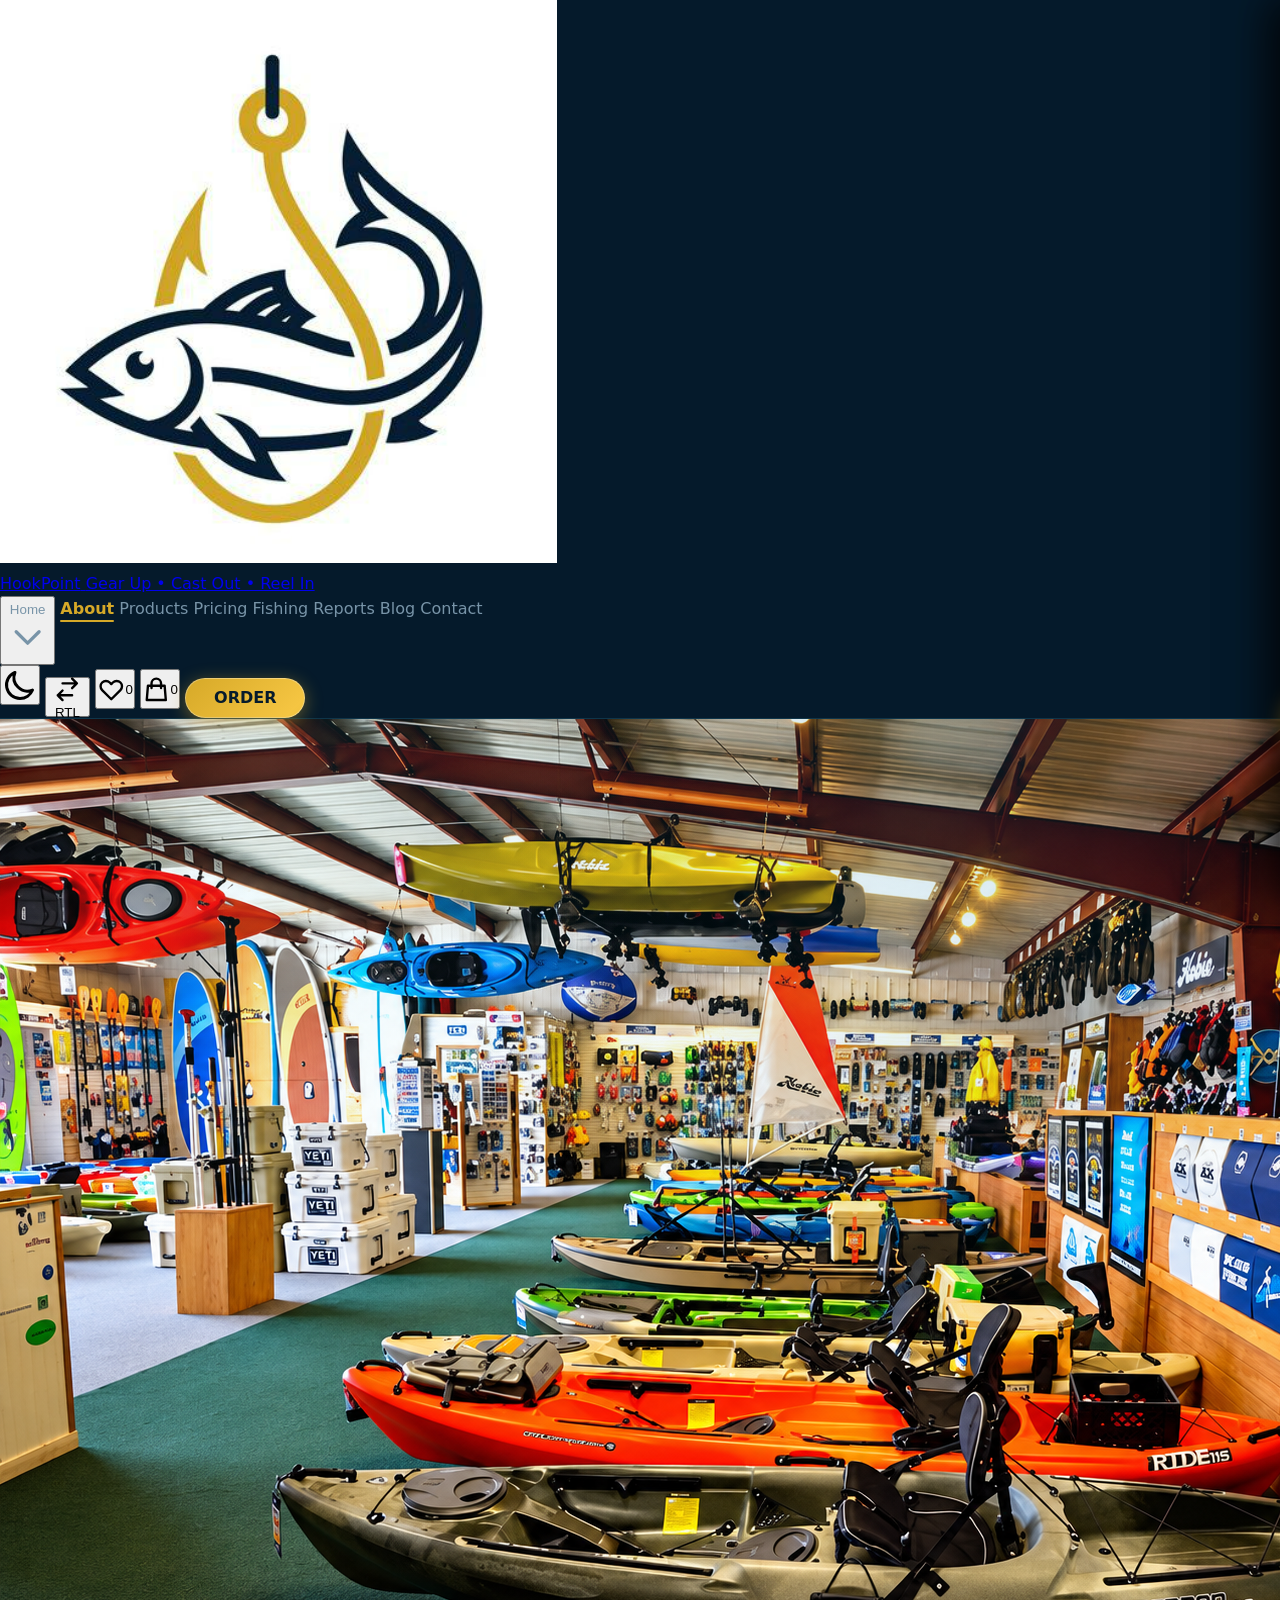
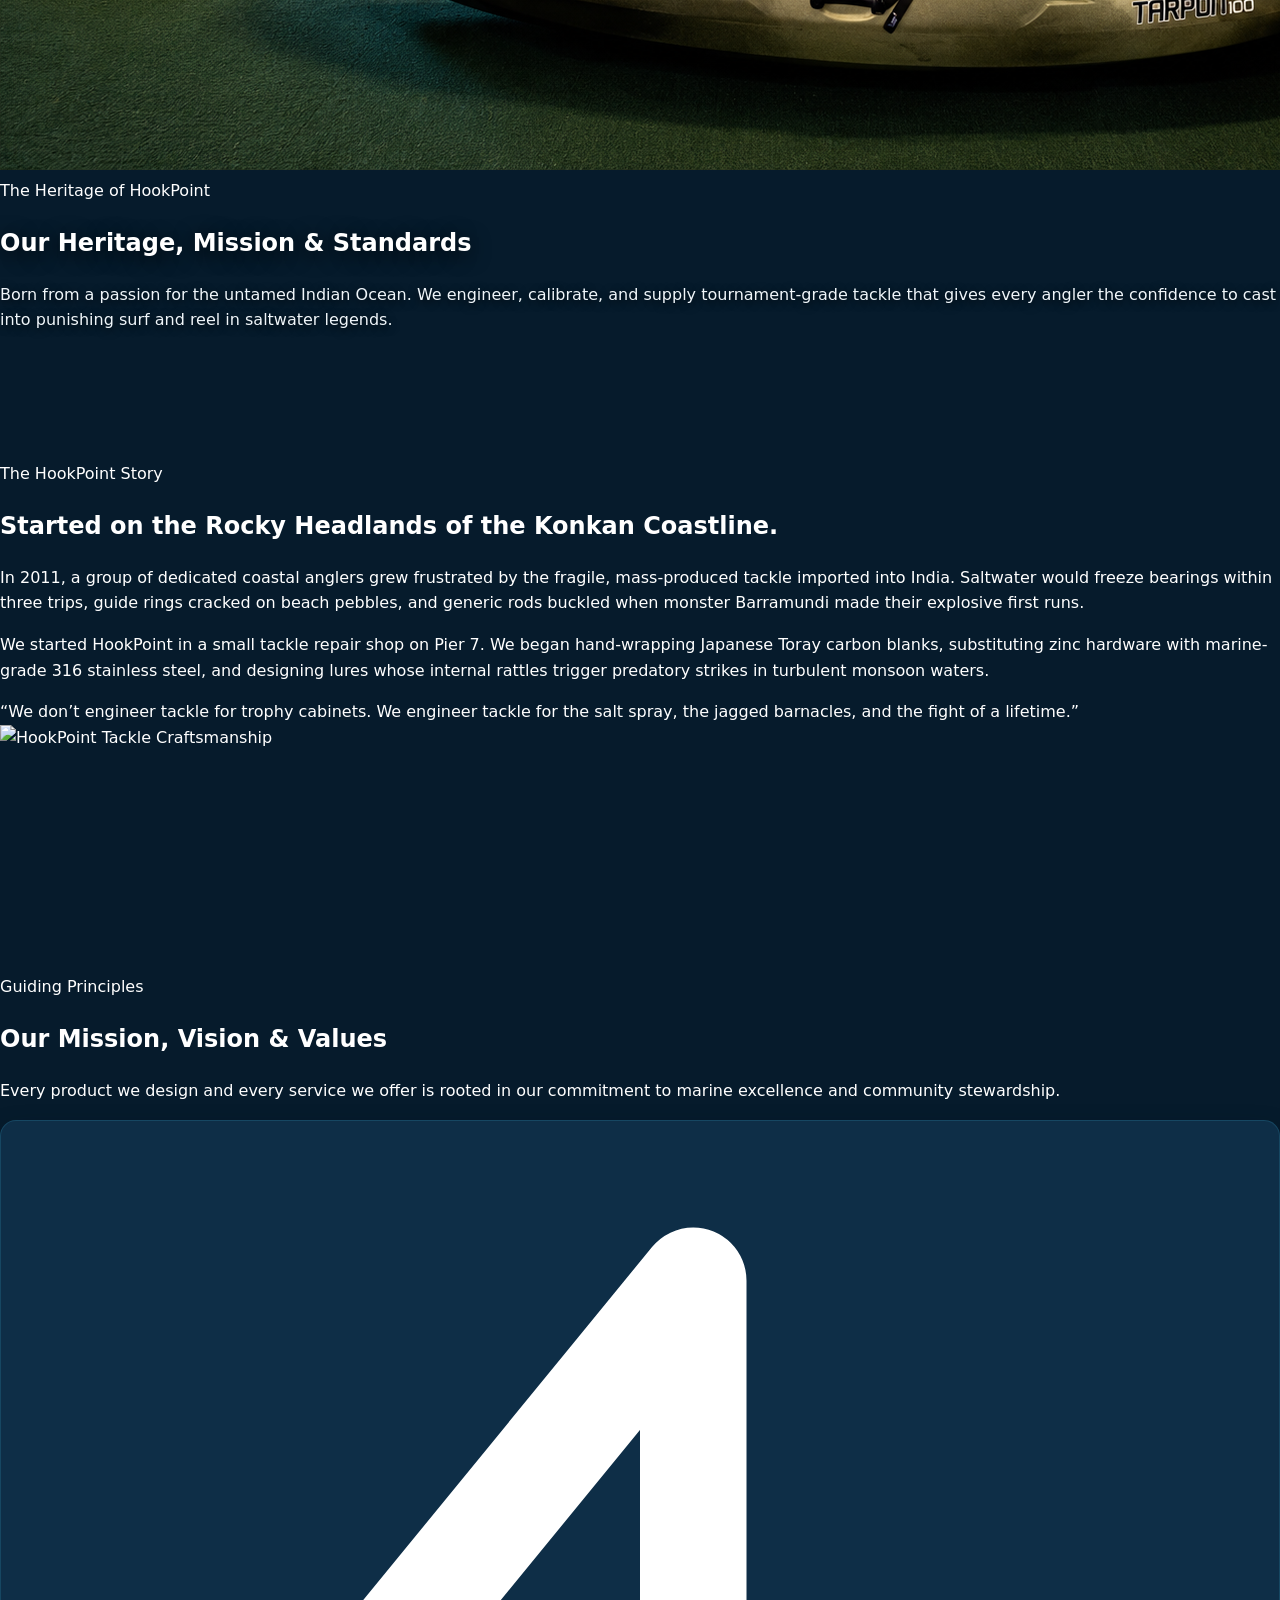
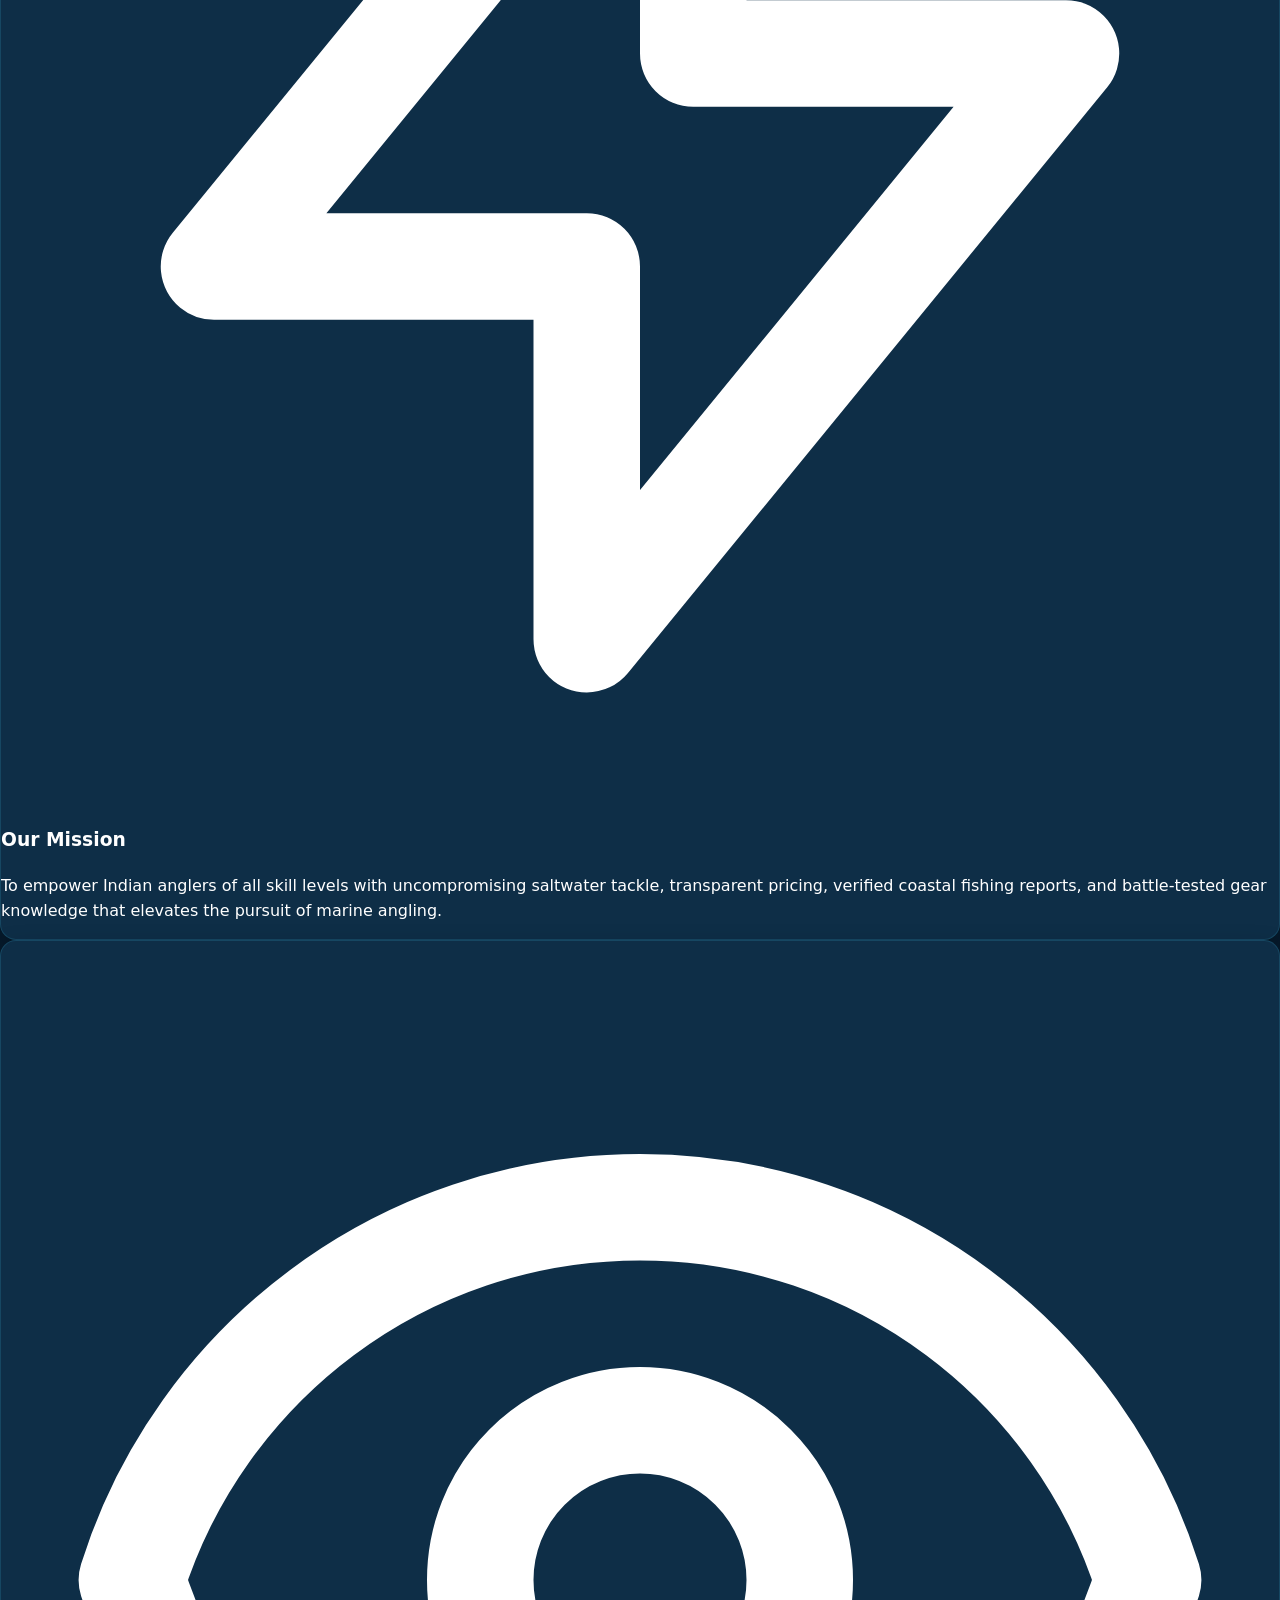
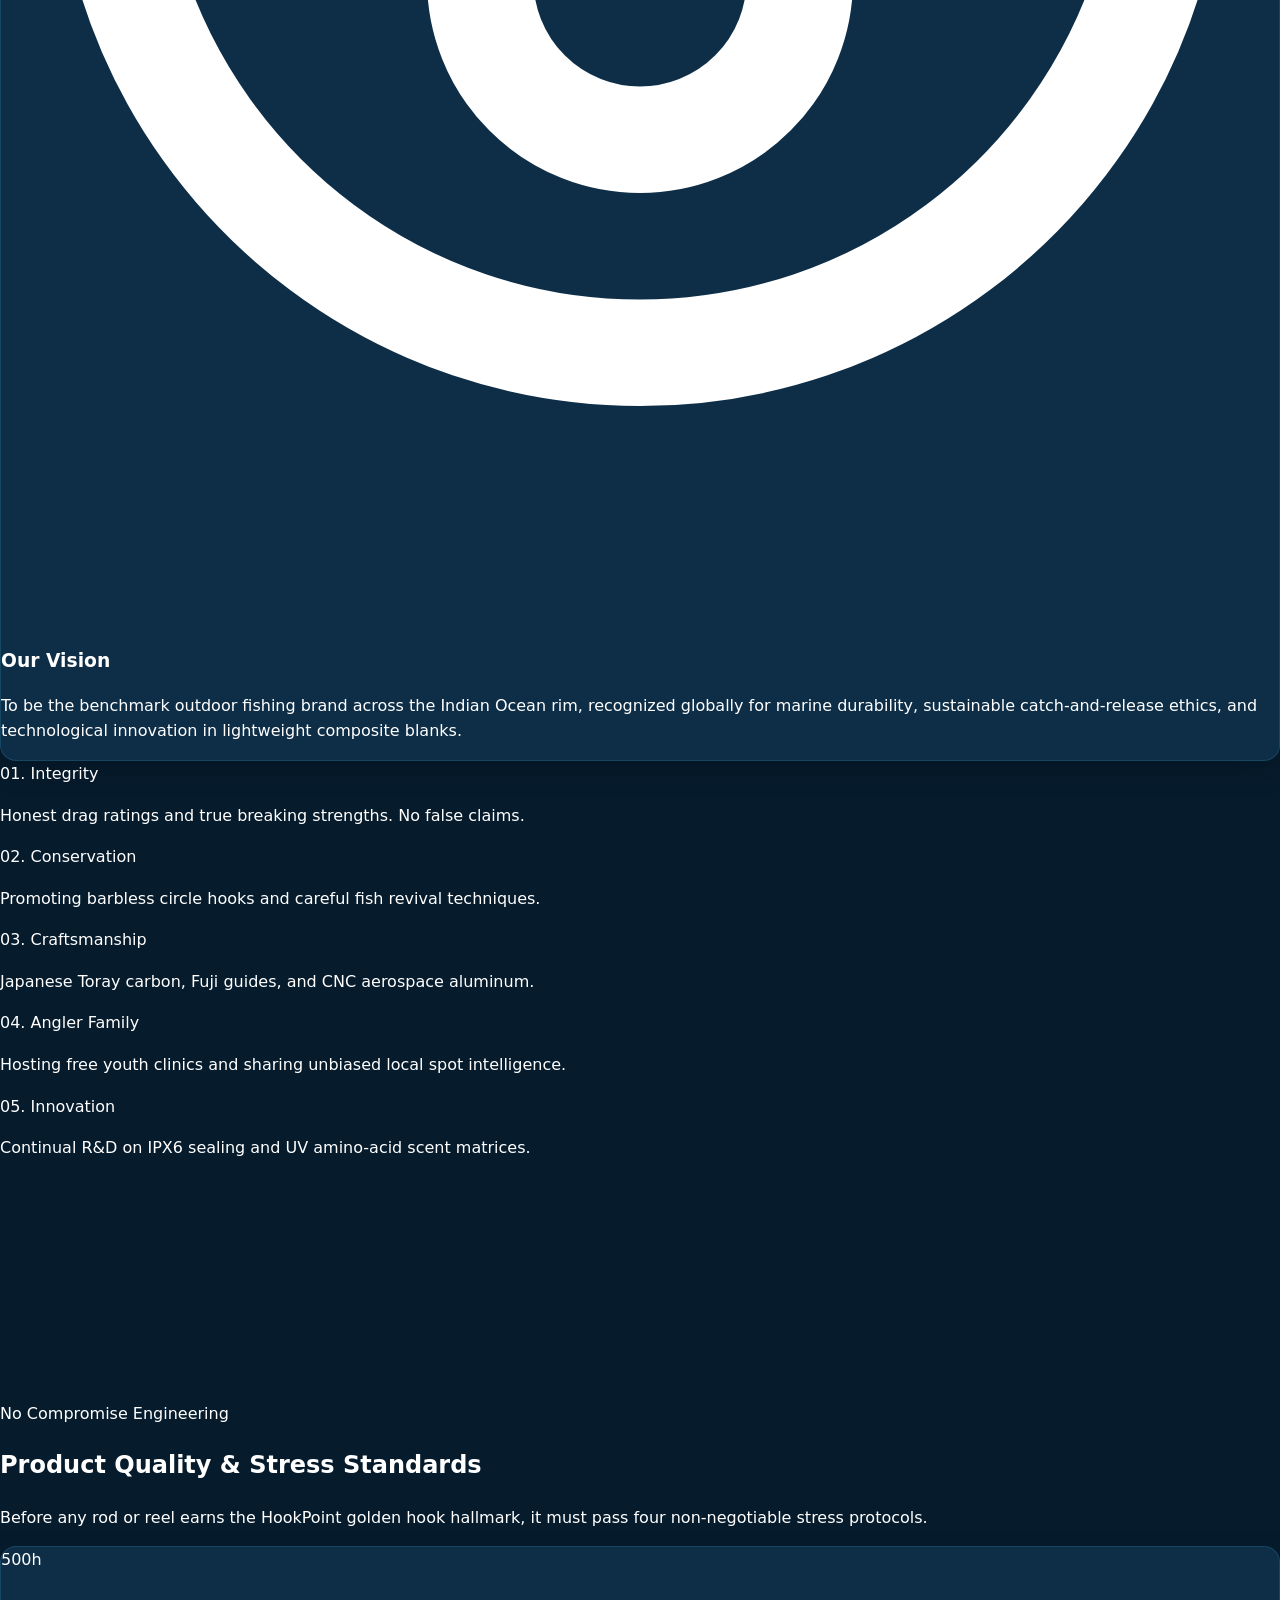
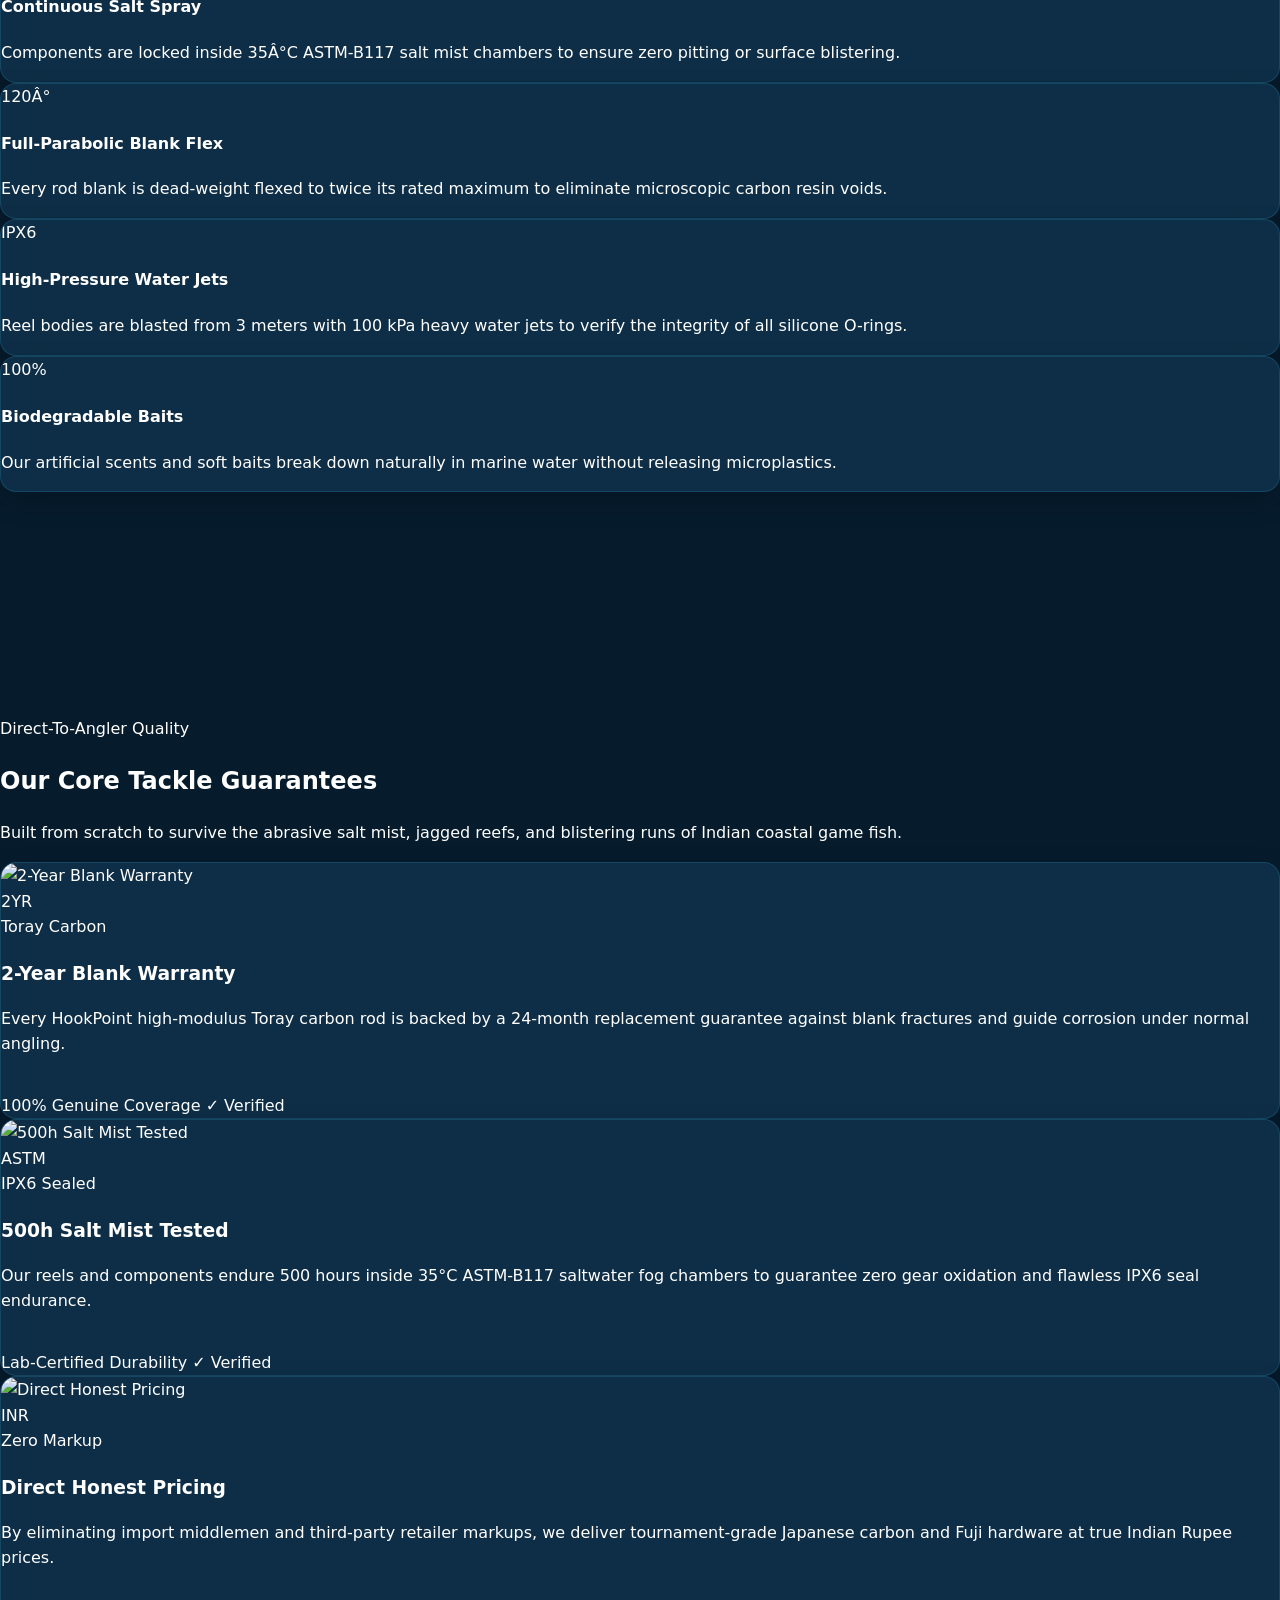
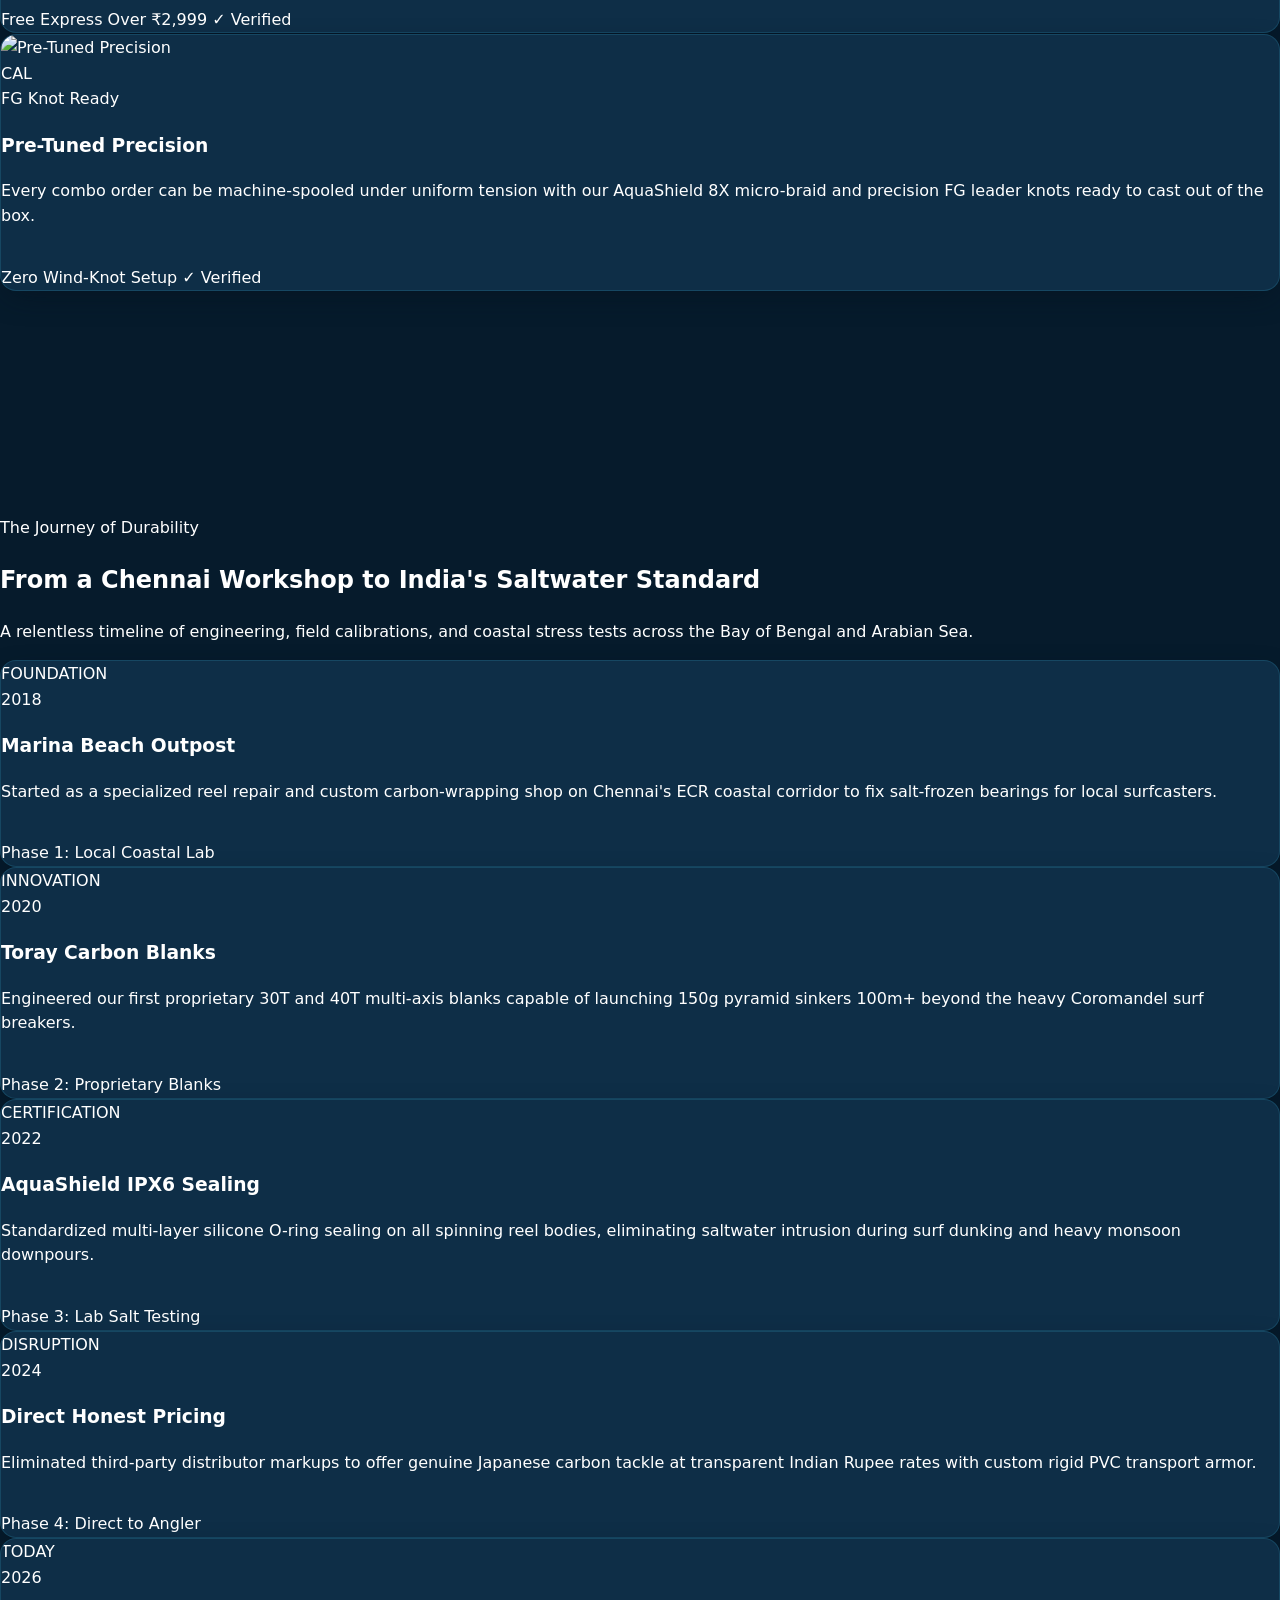
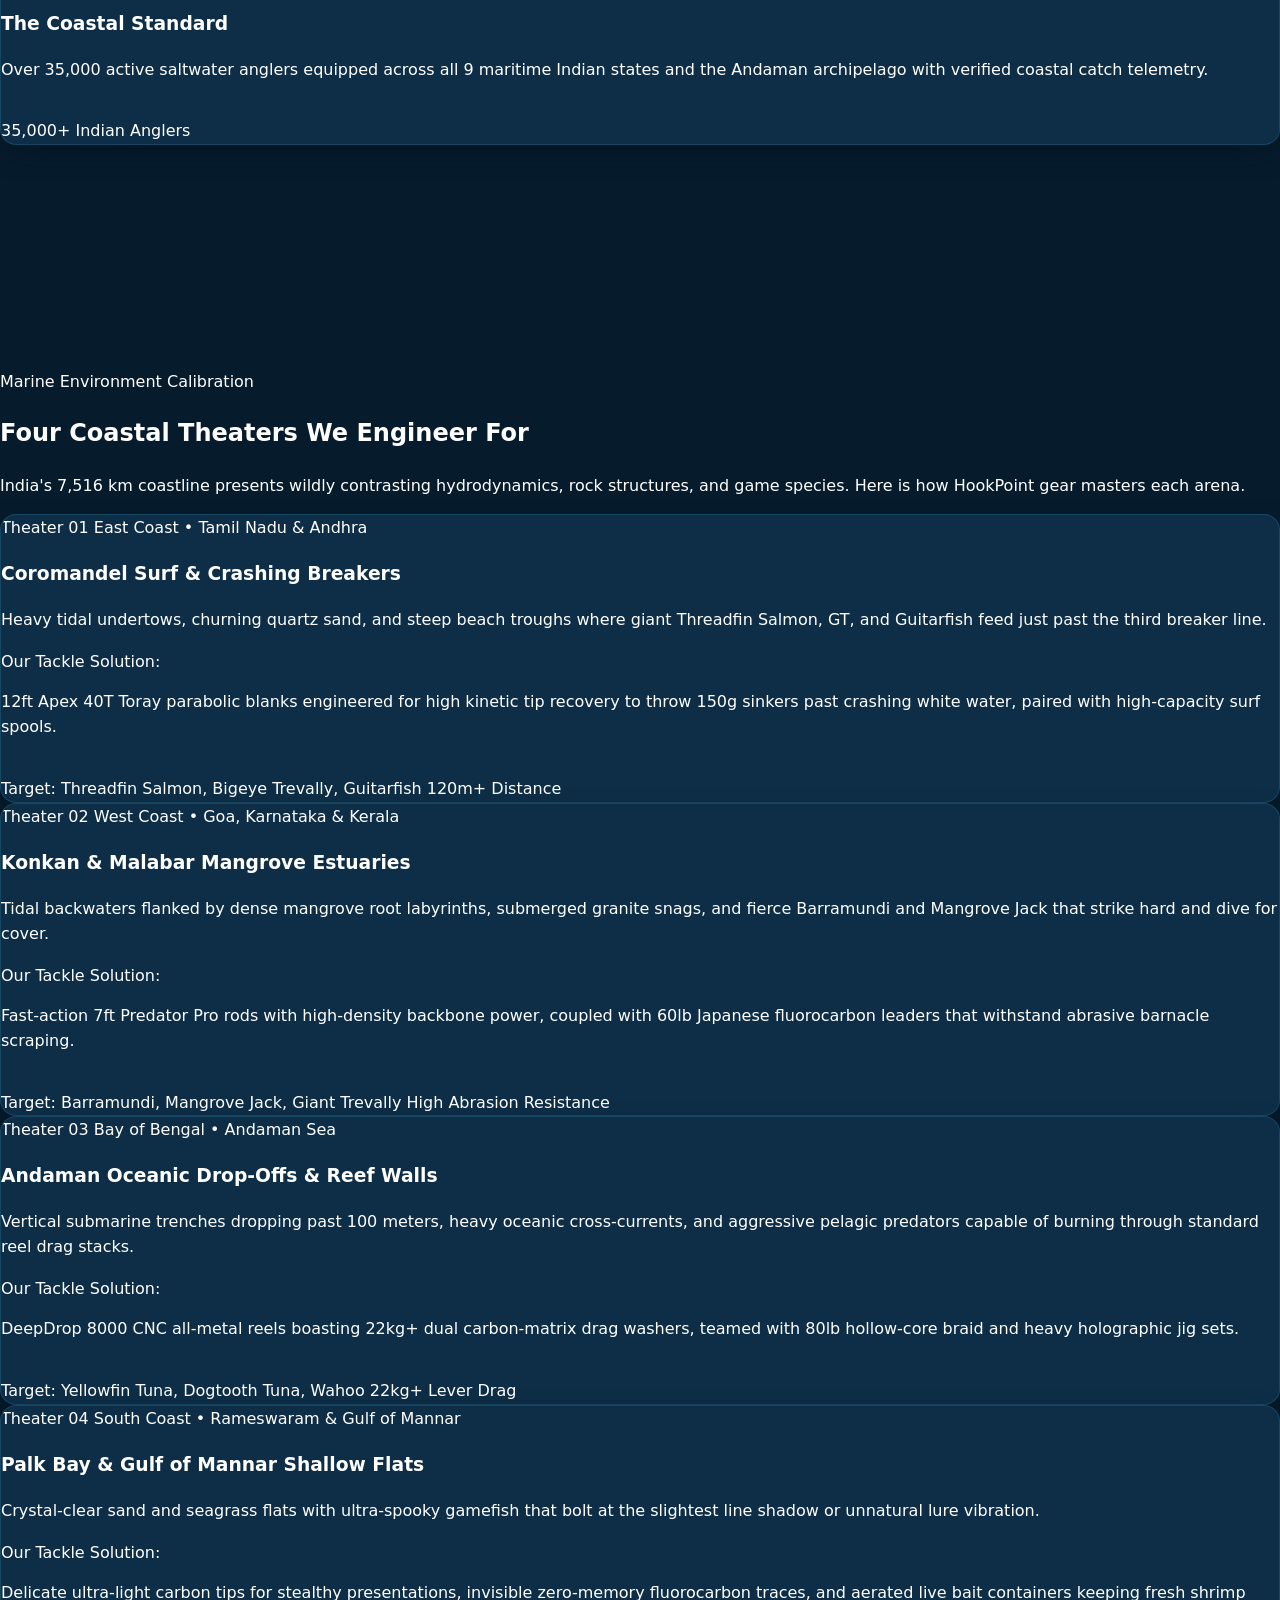
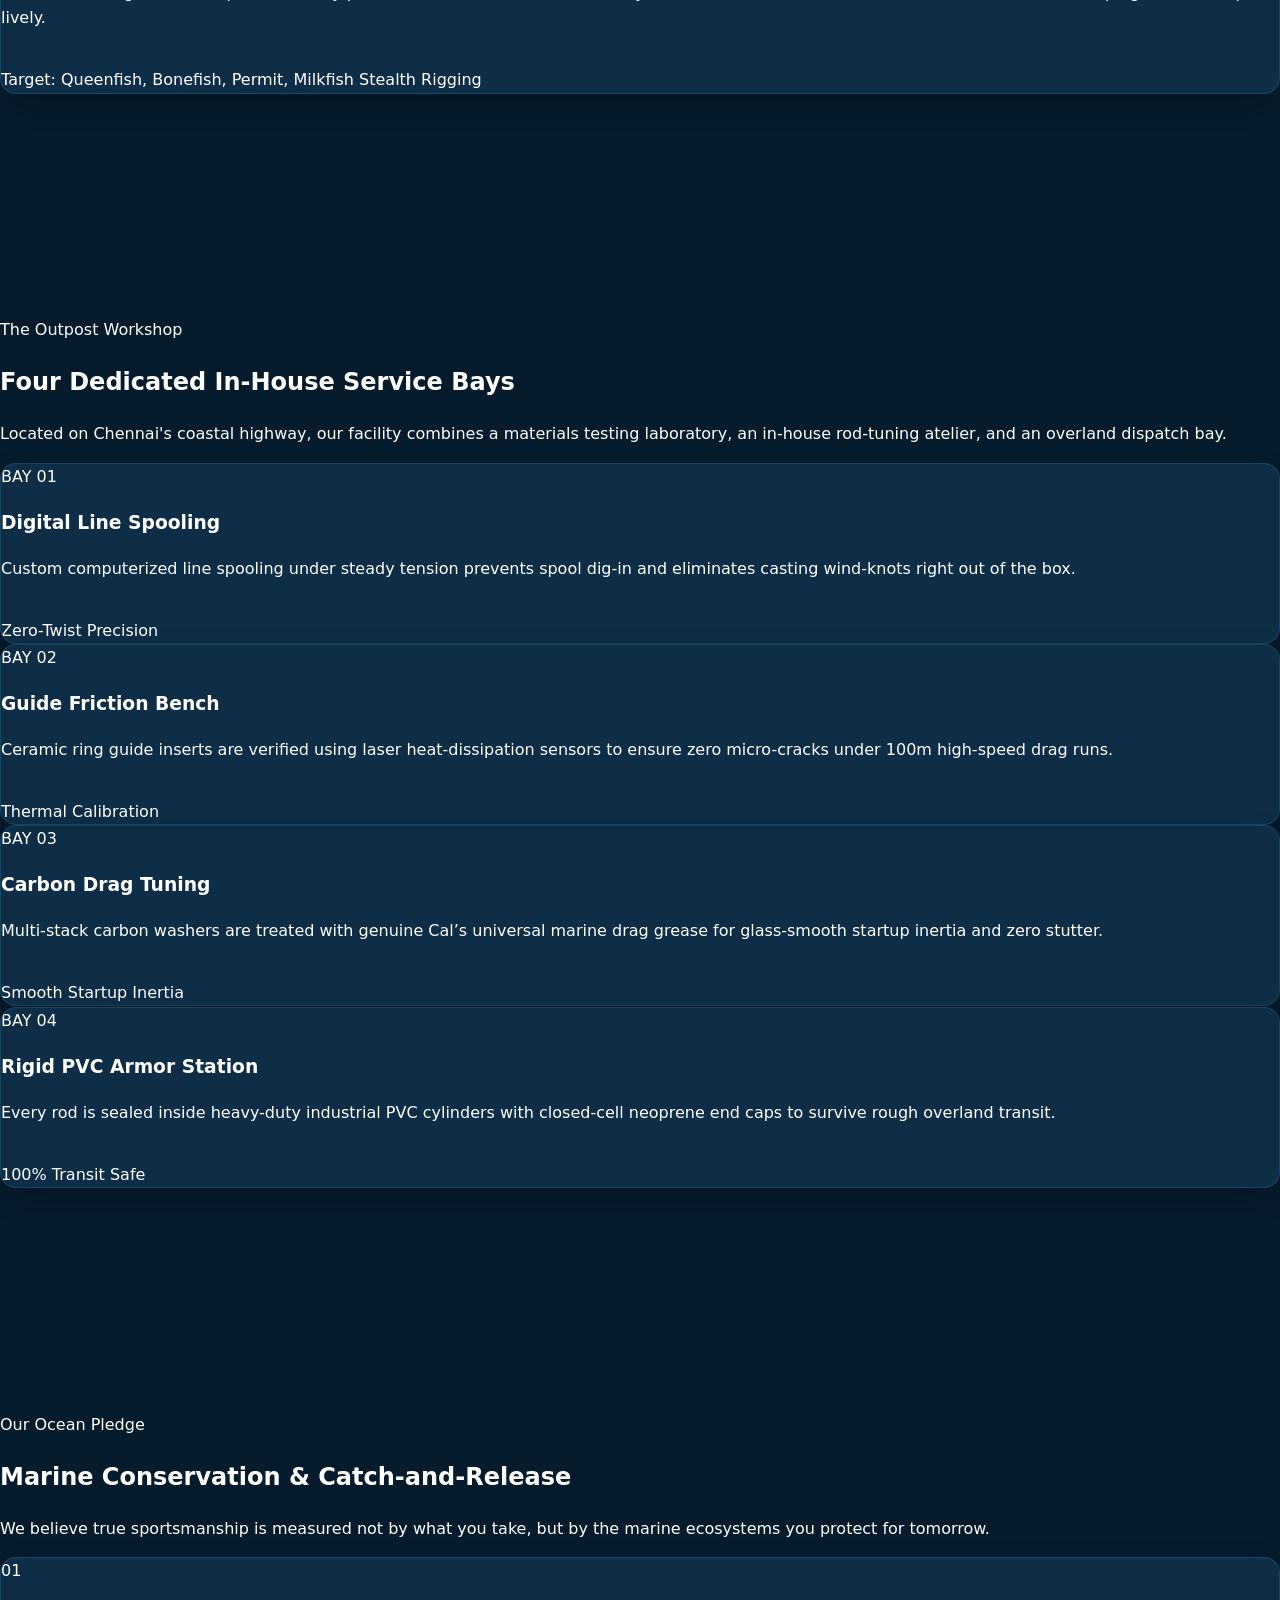
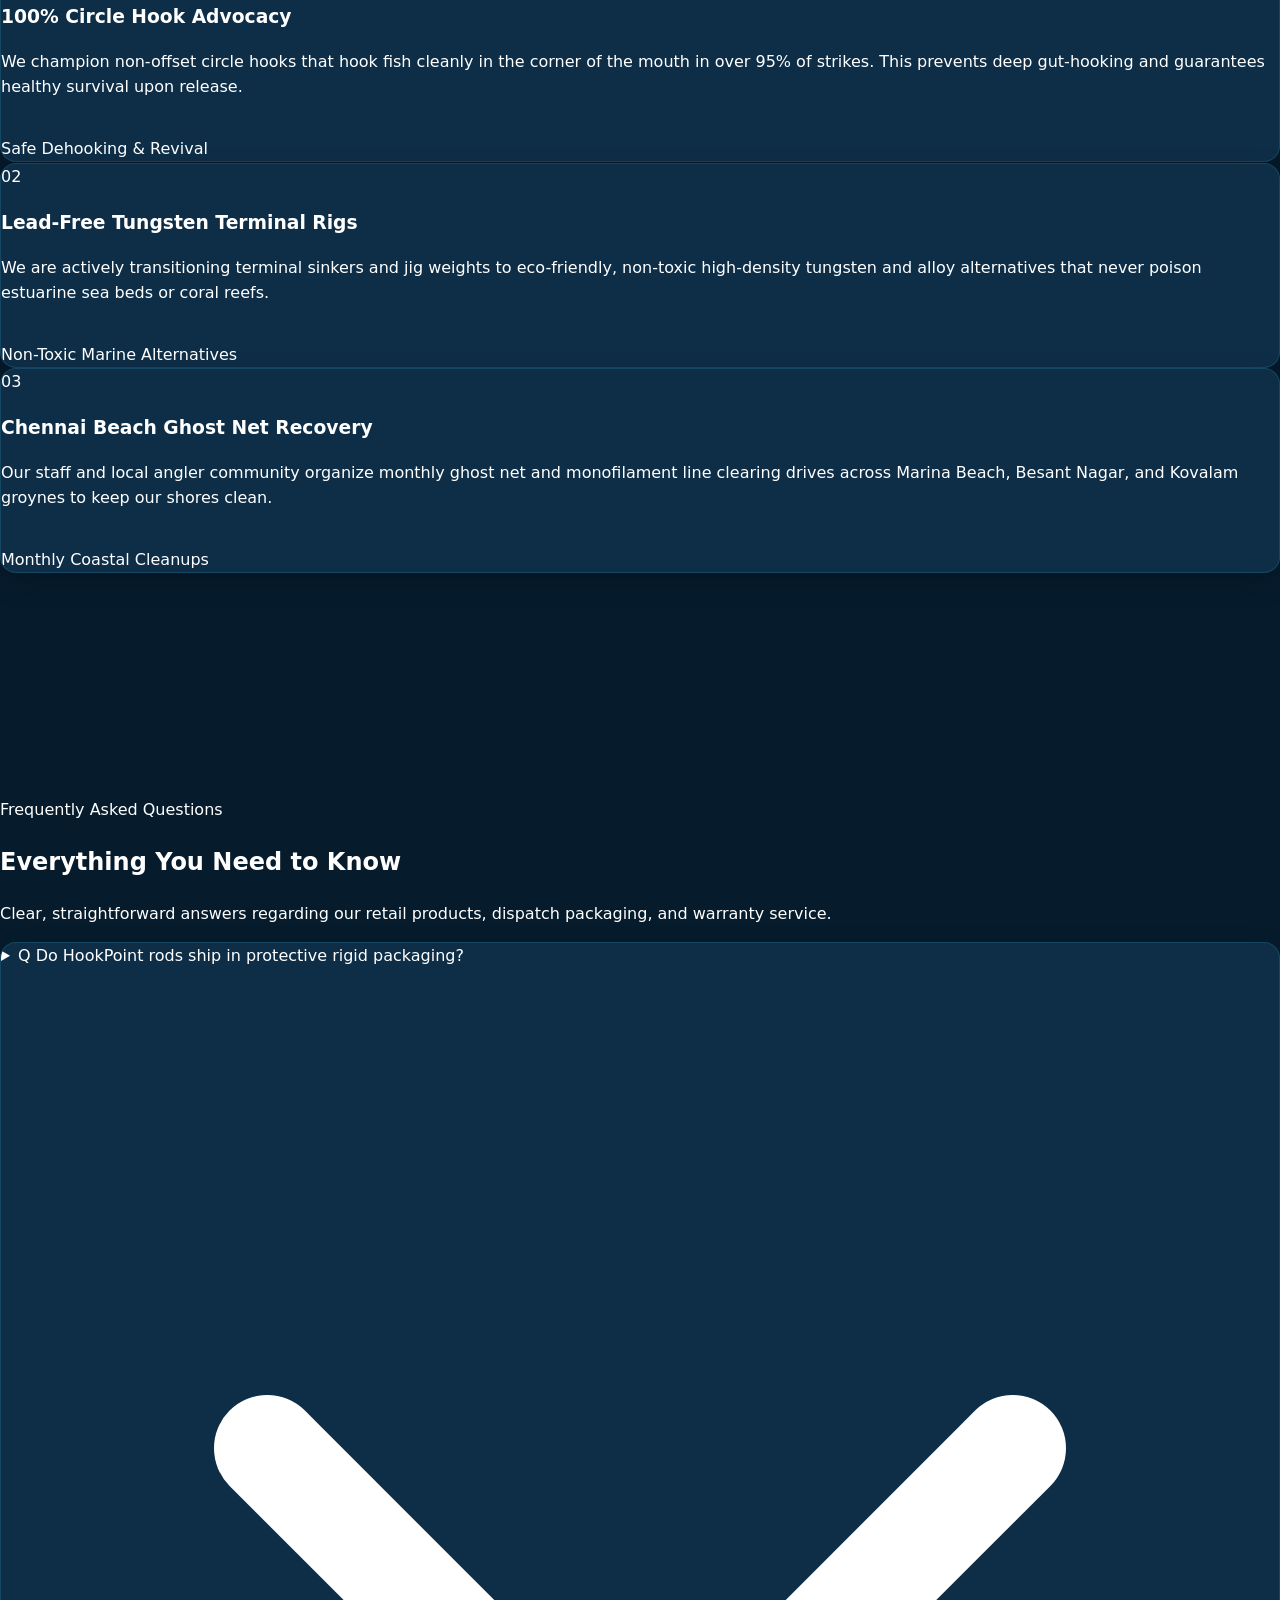
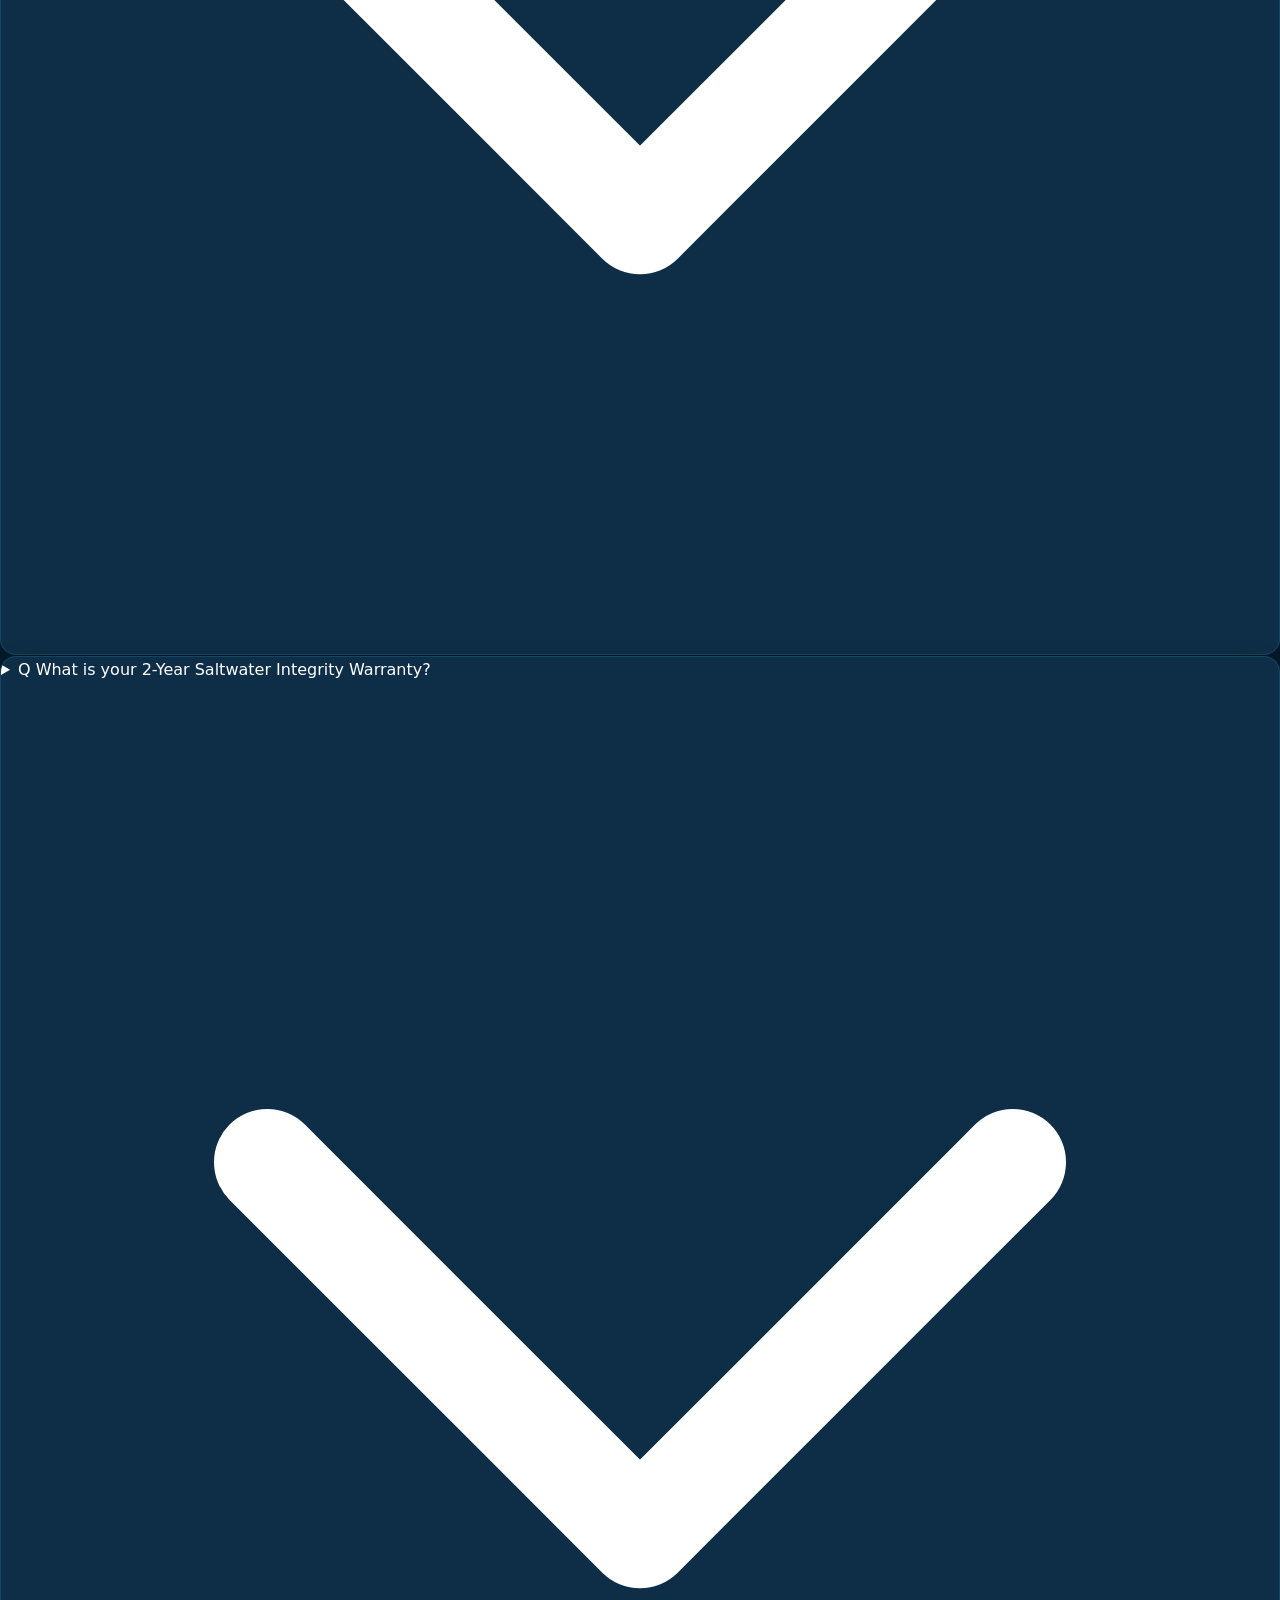
==== about.html @ a3ed246b "first commit" ====
<!DOCTYPE html>
<html lang="en" dir="ltr" class="scroll-smooth">
<head>
  <meta charset="UTF-8" />
  <meta name="viewport" content="width=device-width, initial-scale=1.0" />
  <title>About Us — HookPoint Fishing Tackle & Bait Shop</title>
  <meta name="description" content="Learn about HookPoint's heritage, master craftsmanship, saltwater durability standards, and our commitment to marine angling excellence." />
  
  <link rel="icon" type="image/png" href="assets/images/logo.png" />
  <script src="https://cdn.tailwindcss.com"></script>
  <script>
    tailwind.config = {
      darkMode: 'class',
      theme: {
        extend: {
          colors: {
            'ocean-navy': '#061B2C',
            'ocean-navy-deep': '#030D16',
            'ocean-navy-surface': '#0B253A',
            'ocean-navy-card': '#0E2E47',
            'ocean-blue': '#087EAB',
            'ocean-blue-hover': '#0A96CC',
            'ocean-aqua': '#42C6E8',
            'ocean-gold': '#D6A928',
            'ocean-gold-hover': '#E8B936',
            'ocean-white': '#FFFFFF',
            'ocean-soft-white': '#F4FAFC',
            'ocean-muted-blue': '#7894A8',
            'ocean-text-secondary': '#94AEC0'
          }
        }
      }
    }
  </script>
  <link rel="stylesheet" href="css/styles.css" />
  <script src="js/theme.js"></script>
  <script src="js/direction.js"></script>
</head>
<body class="bg-ocean-navy text-white min-h-screen flex flex-col antialiased selection:bg-ocean-aqua selection:text-ocean-navy">

  <!-- Sticky Navbar -->
  <header class="site-nav">
    <div class="w-full max-w-7xl mx-auto px-4 sm:px-6 lg:px-8">
      <div class="flex items-center justify-between h-20 gap-4">
        
        <a href="index.html" class="flex items-center gap-3 shrink-0 group">
          <img src="assets/images/logo.png" alt="HookPoint Logo" class="w-12 h-12 object-contain transition-transform duration-300 group-hover:scale-105" />
          <div class="flex flex-col">
            <span class="text-2xl font-black tracking-tight text-white group-hover:text-ocean-aqua transition leading-none">
              Hook<span class="text-ocean-gold">Point</span>
            </span>
            <span class="text-[10px] tracking-widest uppercase font-semibold text-ocean-muted-blue mt-0.5">
              Gear Up &bull; Cast Out &bull; Reel In
            </span>
          </div>
        </a>

        <!-- Desktop Navigation Links -->
        <nav class="hidden lg:flex items-center lg:gap-3.5 xl:gap-6 text-xs xl:text-sm">
          <!-- Home Dropdown -->
          <div class="nav-dropdown group">
            <button type="button" class="nav-link nav-dropdown-btn flex items-center gap-1.5 py-2 cursor-pointer outline-none" aria-haspopup="true" aria-expanded="false">
              <span>Home</span>
              <svg class="w-3.5 h-3.5 transition-transform duration-200 group-hover:rotate-180" fill="none" stroke="currentColor" viewBox="0 0 24 24"><path stroke-linecap="round" stroke-linejoin="round" stroke-width="2" d="M19 9l-7 7-7-7" /></svg>
            </button>
            <div class="nav-dropdown-menu" role="menu">
              <a href="index.html" class="nav-dropdown-item group/item">
                <div>
                  <div class="font-bold text-white group-hover/item:text-ocean-aqua transition">Home 1</div>
                  <div class="text-[11px] text-ocean-muted-blue font-normal">Cinematic Storefront</div>
                </div>
                <span class="text-xs text-ocean-gold">→</span>
              </a>
              <a href="home-2.html" class="nav-dropdown-item group/item mt-1">
                <div>
                  <div class="font-bold text-white group-hover/item:text-ocean-aqua transition">Home 2</div>
                  <div class="text-[11px] text-ocean-muted-blue font-normal">Equipment Showcase</div>
                </div>
                <span class="text-xs text-ocean-gold">→</span>
              </a>
            </div>
          </div>
          <a href="about.html" class="nav-link active">About</a>
          <a href="products.html" class="nav-link">Products</a>
          <a href="pricing.html" class="nav-link">Pricing</a>
          <a href="fishing-reports.html" class="nav-link">Fishing Reports</a>
          <a href="blog.html" class="nav-link">Blog</a>
          <a href="contact.html" class="nav-link">Contact</a>
        </nav>

        <div class="flex items-center gap-2 sm:gap-2.5">
          <!-- Theme Toggle -->
          <button type="button" class="theme-toggle-btn nav-action-btn nav-action-square rounded-xl bg-ocean-navy-surface hover:bg-ocean-navy-card border border-ocean-navy-border text-ocean-aqua transition shrink-0" aria-label="Toggle Theme"></button>

          <!-- RTL / LTR Toggle -->
          <button type="button" class="direction-toggle-btn nav-action-btn px-3 rounded-xl bg-ocean-navy-surface hover:bg-ocean-navy-card border border-ocean-aqua/30 hover:border-ocean-aqua text-ocean-aqua transition shrink-0" aria-label="Toggle Direction"></button>

          <!-- Favorite Heart Button (After RTL Button) -->
          <button type="button" class="open-favorites-btn nav-action-btn nav-action-square relative rounded-xl bg-ocean-navy-surface hover:bg-ocean-navy-card border border-ocean-navy-border text-ocean-gold hover:text-rose-400 hover:border-rose-400/50 transition shrink-0" aria-label="Saved Favorites" title="View Saved Favorites">
            <svg class="w-5 h-5 transition-transform hover:scale-110" fill="none" stroke="currentColor" viewBox="0 0 24 24">
              <path stroke-linecap="round" stroke-linejoin="round" stroke-width="2" d="M4.318 6.318a4.5 4.5 0 000 6.364L12 20.364l7.682-7.682a4.5 4.5 0 00-6.364-6.364L12 7.636l-1.318-1.318a4.5 4.5 0 00-6.364 0z" />
            </svg>
            <span class="fav-count-badge hidden absolute -top-1.5 -end-1.5 w-5 h-5 rounded-full bg-rose-500 text-white text-[11px] font-black flex items-center justify-center shadow-lg transition-transform">0</span>
          </button>

          <!-- Tackle Box / Cart Trigger -->
          <button type="button" class="open-cart-btn nav-action-btn nav-action-square relative rounded-xl bg-ocean-navy-surface hover:bg-ocean-navy-card border border-ocean-navy-border text-ocean-aqua hover:border-ocean-aqua transition shrink-0" aria-label="Open Tackle Box" title="Open Tackle Box Cart">
            <svg class="w-5 h-5" fill="none" stroke="currentColor" viewBox="0 0 24 24"><path stroke-linecap="round" stroke-linejoin="round" stroke-width="2" d="M16 11V7a4 4 0 00-8 0v4M5 9h14l1 12H4L5 9z" /></svg>
            <span class="cart-count-badge hidden absolute -top-1.5 -end-1.5 w-5 h-5 rounded-full bg-ocean-gold text-ocean-navy text-[11px] font-black flex items-center justify-center shadow-lg transition-transform">0</span>
          </button>

          <!-- Order CTA Button -->
          <a href="order.html" class="hidden sm:inline-flex nav-action-btn px-5 gold-button rounded-xl text-xs font-bold uppercase tracking-wider shadow-md shrink-0">ORDER</a>

          <!-- Mobile Hamburger Menu Button -->
          <button type="button" id="mobile-menu-btn" class="lg:hidden nav-action-btn nav-action-square rounded-xl bg-ocean-navy-surface hover:bg-ocean-navy-card border border-ocean-navy-border text-white transition shrink-0" aria-label="Open Navigation Menu" aria-expanded="false">
            <svg class="w-5 h-5" fill="none" stroke="currentColor" viewBox="0 0 24 24"><path stroke-linecap="round" stroke-linejoin="round" stroke-width="2" d="M4 6h16M4 12h16m-7 6h7" /></svg>
          </button>
        </div>

      </div>
    </div>
  </header>

  <!-- Mobile Menu Drawer Backdrop -->
  <div id="mobile-menu-backdrop" class="fixed inset-0 bg-ocean-navy-deep/80 backdrop-blur-sm z-40 hidden transition-opacity lg:hidden"></div>

  <!-- Mobile Menu Drawer -->
  <div id="mobile-menu-drawer" class="fixed top-0 bottom-0 end-0 w-80 max-w-[85vw] bg-ocean-navy-surface border-s border-ocean-navy-border z-50 transition-transform duration-300 ease-out flex flex-col p-6 overflow-y-auto lg:hidden">
    <div class="flex items-center justify-between pb-6 border-b border-ocean-navy-border">
      <div class="flex items-center gap-2">
        <img src="assets/images/logo.png" alt="HookPoint" class="w-8 h-8 object-contain" />
        <span class="text-lg font-bold text-white">Hook<span class="text-ocean-gold">Point</span></span>
      </div>
      <button type="button" id="mobile-menu-close-btn" class="mobile-menu-close p-2 text-ocean-text-secondary hover:text-white rounded-lg" aria-label="Close menu">
        <svg class="w-5 h-5" fill="none" stroke="currentColor" viewBox="0 0 24 24"><path stroke-linecap="round" stroke-linejoin="round" stroke-width="2" d="M6 18L18 6M6 6l12 12" /></svg>
      </button>
    </div>

    <nav class="flex-1 py-6 space-y-2">
      <!-- Mobile Accordion for Home -->
      <div class="space-y-1">
        <button type="button" class="mobile-dropdown-toggle w-full flex items-center justify-between p-3 rounded-xl bg-ocean-navy text-white text-sm font-semibold transition border border-ocean-navy-border/60">
          <span class="flex items-center gap-2">
            <svg class="w-4 h-4 text-ocean-gold shrink-0" fill="none" stroke="currentColor" viewBox="0 0 24 24"><path stroke-linecap="round" stroke-linejoin="round" stroke-width="2" d="M3 12l2-2m0 0l7-7 7 7M5 10v10a1 1 0 001 1h3m10-11l2 2m-2-2v10a1 1 0 01-1 1h-3m-6 0a1 1 0 001-1v-4a1 1 0 011-1h2a1 1 0 011 1v4a1 1 0 001 1m-6 0h6"/></svg>
            <span>Home</span>
          </span>
          <svg class="w-4 h-4 dropdown-arrow text-ocean-gold transition-transform duration-200" fill="none" stroke="currentColor" viewBox="0 0 24 24">
            <path stroke-linecap="round" stroke-linejoin="round" stroke-width="2" d="M19 9l-7 7-7-7" />
          </svg>
        </button>
        <div class="hidden ps-4 space-y-1 pt-1">
          <a href="index.html" class="flex items-center justify-between p-2.5 rounded-lg text-ocean-text-secondary hover:text-white hover:bg-ocean-navy text-xs font-medium transition">
            <span>Home 1 — Storefront</span>
            <span class="text-[10px] text-ocean-muted-blue">Cinematic</span>
          </a>
          <a href="home-2.html" class="flex items-center justify-between p-2.5 rounded-lg text-ocean-text-secondary hover:text-white hover:bg-ocean-navy text-xs font-medium transition">
            <span>Home 2 — Equipment</span>
            <span class="text-[10px] text-ocean-muted-blue">Showcase</span>
          </a>
        </div>
      </div>

      <a href="about.html" class="mobile-nav-link flex items-center justify-between p-3 rounded-xl hover:bg-ocean-navy text-ocean-text-secondary hover:text-white text-sm font-semibold transition">
        <span>About</span>
        <svg class="w-4 h-4 text-ocean-gold rtl:rotate-180 transition-transform" fill="none" stroke="currentColor" viewBox="0 0 24 24"><path stroke-linecap="round" stroke-linejoin="round" stroke-width="2" d="M9 5l7 7-7 7" /></svg>
      </a>
      <a href="products.html" class="mobile-nav-link flex items-center justify-between p-3 rounded-xl hover:bg-ocean-navy text-ocean-text-secondary hover:text-white text-sm font-semibold transition">
        <span>Products</span>
        <svg class="w-4 h-4 text-ocean-gold rtl:rotate-180 transition-transform" fill="none" stroke="currentColor" viewBox="0 0 24 24"><path stroke-linecap="round" stroke-linejoin="round" stroke-width="2" d="M9 5l7 7-7 7" /></svg>
      </a>
      <a href="pricing.html" class="mobile-nav-link flex items-center justify-between p-3 rounded-xl hover:bg-ocean-navy text-ocean-text-secondary hover:text-white text-sm font-semibold transition">
        <span>Pricing &amp; Offers</span>
        <svg class="w-4 h-4 text-ocean-gold rtl:rotate-180 transition-transform" fill="none" stroke="currentColor" viewBox="0 0 24 24"><path stroke-linecap="round" stroke-linejoin="round" stroke-width="2" d="M9 5l7 7-7 7" /></svg>
      </a>
      <a href="fishing-reports.html" class="mobile-nav-link flex items-center justify-between p-3 rounded-xl hover:bg-ocean-navy text-ocean-text-secondary hover:text-white text-sm font-semibold transition">
        <span>Fishing Reports</span>
        <svg class="w-4 h-4 text-ocean-gold rtl:rotate-180 transition-transform" fill="none" stroke="currentColor" viewBox="0 0 24 24"><path stroke-linecap="round" stroke-linejoin="round" stroke-width="2" d="M9 5l7 7-7 7" /></svg>
      </a>
      <a href="blog.html" class="mobile-nav-link flex items-center justify-between p-3 rounded-xl hover:bg-ocean-navy text-ocean-text-secondary hover:text-white text-sm font-semibold transition">
        <span>Blog</span>
        <svg class="w-4 h-4 text-ocean-gold rtl:rotate-180 transition-transform" fill="none" stroke="currentColor" viewBox="0 0 24 24"><path stroke-linecap="round" stroke-linejoin="round" stroke-width="2" d="M9 5l7 7-7 7" /></svg>
      </a>
      <a href="contact.html" class="mobile-nav-link flex items-center justify-between p-3 rounded-xl hover:bg-ocean-navy text-ocean-text-secondary hover:text-white text-sm font-semibold transition">
        <span>Contact</span>
        <svg class="w-4 h-4 text-ocean-gold rtl:rotate-180 transition-transform" fill="none" stroke="currentColor" viewBox="0 0 24 24"><path stroke-linecap="round" stroke-linejoin="round" stroke-width="2" d="M9 5l7 7-7 7" /></svg>
      </a>
      <a href="order.html" class="mobile-nav-link flex items-center justify-between p-3 rounded-xl bg-ocean-gold/15 text-ocean-gold text-sm font-bold transition">
        <span>Order &amp; Cart</span>
        <svg class="w-4 h-4 text-ocean-gold rtl:rotate-180 transition-transform" fill="none" stroke="currentColor" viewBox="0 0 24 24"><path stroke-linecap="round" stroke-linejoin="round" stroke-width="2" d="M9 5l7 7-7 7" /></svg>
      </a>
    </nav>

    <div class="pt-6 border-t border-ocean-navy-border space-y-3">
      <div class="flex items-center justify-between text-xs text-ocean-text-secondary">
        <span class="font-semibold text-ocean-muted-blue">Language / Direction:</span>
        <button type="button" class="direction-toggle-btn nav-action-btn px-3 rounded-xl bg-ocean-navy hover:bg-ocean-navy-card border border-ocean-aqua/30 text-ocean-aqua transition" aria-label="Toggle Direction"></button>
      </div>
      <a href="order.html" class="w-full gold-button py-3 text-center text-xs font-bold block rounded-xl shadow-md">Create Order Enquiry</a>
    </div>
  </div>

  <main class="flex-1">

    <!-- Hero Banner with Cinematic Background & Centered Content -->
    <section class="page-hero-banner relative py-24 sm:py-32 bg-ocean-navy border-b border-ocean-navy-border/60 overflow-hidden flex items-center justify-center min-h-[380px] sm:min-h-[440px]">
      <!-- Background Image with High Visibility & Contrast -->
      <div class="absolute inset-0 z-0">
        <img src="assets/images/about.jpg" alt="HookPoint Heritage Offshore Fishing" class="w-full h-full object-cover object-center filter brightness-[0.75] contrast-110" />
        <div class="absolute inset-0 bg-gradient-to-t from-ocean-navy via-ocean-navy/40 to-black/55"></div>
        <div class="underwater-light"></div>
      </div>

      <div class="w-full max-w-4xl mx-auto px-4 sm:px-6 lg:px-8 relative z-10 text-center">
        <span class="hero-eyebrow inline-block text-xs uppercase font-extrabold tracking-widest text-ocean-aqua bg-ocean-navy-deep/85 border border-ocean-aqua/40 px-4 py-1.5 rounded-full shadow-lg backdrop-blur-md mb-4">The Heritage of HookPoint</span>
        <h1 class="hero-title text-3xl sm:text-5xl lg:text-6xl font-black text-white tracking-tight drop-shadow-[0_4px_16px_rgba(0,0,0,0.85)]">Our Heritage, Mission &amp; Standards</h1>
        <p class="hero-desc text-sm sm:text-base text-slate-100 max-w-2xl mx-auto mt-4 leading-relaxed font-medium drop-shadow-[0_2px_8px_rgba(0,0,0,0.9)]">
          Born from a passion for the untamed Indian Ocean. We engineer, calibrate, and supply tournament-grade tackle that gives every angler the confidence to cast into punishing surf and reel in saltwater legends.
        </p>
      </div>
    </section>

    <!-- The Brand Story & Introduction -->
    <section class="section-spacing bg-ocean-navy">
      <div class="w-full max-w-7xl mx-auto px-4 sm:px-6 lg:px-8">
        <div class="grid grid-cols-1 lg:grid-cols-12 gap-12 items-center">
          
          <div class="lg:col-span-6 space-y-6 reveal-left">
            <span class="text-xs uppercase font-extrabold tracking-widest text-ocean-gold">The HookPoint Story</span>
            <h2 class="text-2xl sm:text-4xl font-extrabold text-white leading-tight">
              Started on the Rocky Headlands of the Konkan Coastline.
            </h2>
            <p class="text-sm sm:text-base text-ocean-text-secondary leading-relaxed">
              In 2011, a group of dedicated coastal anglers grew frustrated by the fragile, mass-produced tackle imported into India. Saltwater would freeze bearings within three trips, guide rings cracked on beach pebbles, and generic rods buckled when monster Barramundi made their explosive first runs.
            </p>
            <p class="text-sm text-ocean-muted-blue leading-relaxed">
              We started HookPoint in a small tackle repair shop on Pier 7. We began hand-wrapping Japanese Toray carbon blanks, substituting zinc hardware with marine-grade 316 stainless steel, and designing lures whose internal rattles trigger predatory strikes in turbulent monsoon waters.
            </p>
            <div class="p-4 rounded-xl bg-ocean-navy-surface border-s-4 border-ocean-gold border border-ocean-navy-border text-xs sm:text-sm italic text-white">
              “We don’t engineer tackle for trophy cabinets. We engineer tackle for the salt spray, the jagged barnacles, and the fight of a lifetime.”
            </div>
          </div>

          <div class="lg:col-span-6 relative reveal-right">
            <div class="rounded-2xl overflow-hidden border border-ocean-navy-border shadow-2xl aspect-[4/3] bg-ocean-navy-surface">
              <img src="https://i.pinimg.com/1200x/cf/93/e2/cf93e25b89c68538f84e9b6740d311e7.jpg" alt="HookPoint Tackle Craftsmanship" class="w-full h-full object-cover" />
            </div>
          </div>

        </div>
      </div>
    </section>

    <!-- Mission, Vision & Core Values -->
    <section class="section-spacing bg-ocean-navy-deep border-y border-ocean-navy-border/60">
      <div class="w-full max-w-7xl mx-auto px-4 sm:px-6 lg:px-8">
        
        <div class="text-center max-w-3xl mx-auto mb-16 reveal-up">
          <span class="text-xs uppercase font-extrabold tracking-widest text-ocean-aqua">Guiding Principles</span>
          <h2 class="text-2xl sm:text-4xl font-extrabold text-white mt-1">Our Mission, Vision & Values</h2>
          <p class="text-sm text-ocean-text-secondary mt-2">
            Every product we design and every service we offer is rooted in our commitment to marine excellence and community stewardship.
          </p>
        </div>

        <div class="grid grid-cols-1 md:grid-cols-2 gap-8 mb-12">
          <!-- Mission -->
          <div class="ocean-card p-8 rounded-2xl bg-ocean-navy-card border border-ocean-navy-border reveal-up stagger-1">
            <div class="w-12 h-12 rounded-xl bg-ocean-blue/20 text-ocean-aqua flex items-center justify-center mb-4">
              <svg class="w-6 h-6" fill="none" stroke="currentColor" viewBox="0 0 24 24"><path stroke-linecap="round" stroke-linejoin="round" stroke-width="2" d="M13 10V3L4 14h7v7l9-11h-7z" /></svg>
            </div>
            <h3 class="text-xl font-bold text-white">Our Mission</h3>
            <p class="text-xs sm:text-sm text-ocean-text-secondary mt-2 leading-relaxed">
              To empower Indian anglers of all skill levels with uncompromising saltwater tackle, transparent pricing, verified coastal fishing reports, and battle-tested gear knowledge that elevates the pursuit of marine angling.
            </p>
          </div>

          <!-- Vision -->
          <div class="ocean-card p-8 rounded-2xl bg-ocean-navy-card border border-ocean-navy-border reveal-up stagger-2">
            <div class="w-12 h-12 rounded-xl bg-ocean-gold/20 text-ocean-gold flex items-center justify-center mb-4">
              <svg class="w-6 h-6" fill="none" stroke="currentColor" viewBox="0 0 24 24"><path stroke-linecap="round" stroke-linejoin="round" stroke-width="2" d="M15 12a3 3 0 11-6 0 3 3 0 016 0z" /><path stroke-linecap="round" stroke-linejoin="round" stroke-width="2" d="M2.458 12C3.732 7.943 7.523 5 12 5c4.478 0 8.268 2.943 9.542 7-1.274 4.057-5.064 7-9.542 7-4.477 0-8.268-2.943-9.542-7z" /></svg>
            </div>
            <h3 class="text-xl font-bold text-white">Our Vision</h3>
            <p class="text-xs sm:text-sm text-ocean-text-secondary mt-2 leading-relaxed">
              To be the benchmark outdoor fishing brand across the Indian Ocean rim, recognized globally for marine durability, sustainable catch-and-release ethics, and technological innovation in lightweight composite blanks.
            </p>
          </div>
        </div>

        <!-- 5 Core Values -->
        <div class="grid grid-cols-1 sm:grid-cols-2 lg:grid-cols-5 gap-4">
          <div class="p-5 rounded-xl bg-ocean-navy-surface border border-ocean-navy-border reveal-up stagger-1">
            <div class="text-ocean-gold font-bold text-sm">01. Integrity</div>
            <p class="text-xs text-ocean-text-secondary mt-1">Honest drag ratings and true breaking strengths. No false claims.</p>
          </div>
          <div class="p-5 rounded-xl bg-ocean-navy-surface border border-ocean-navy-border reveal-up stagger-2">
            <div class="text-ocean-aqua font-bold text-sm">02. Conservation</div>
            <p class="text-xs text-ocean-text-secondary mt-1">Promoting barbless circle hooks and careful fish revival techniques.</p>
          </div>
          <div class="p-5 rounded-xl bg-ocean-navy-surface border border-ocean-navy-border reveal-up stagger-3">
            <div class="text-white font-bold text-sm">03. Craftsmanship</div>
            <p class="text-xs text-ocean-text-secondary mt-1">Japanese Toray carbon, Fuji guides, and CNC aerospace aluminum.</p>
          </div>
          <div class="p-5 rounded-xl bg-ocean-navy-surface border border-ocean-navy-border reveal-up stagger-4">
            <div class="text-ocean-gold font-bold text-sm">04. Angler Family</div>
            <p class="text-xs text-ocean-text-secondary mt-1">Hosting free youth clinics and sharing unbiased local spot intelligence.</p>
          </div>
          <div class="p-5 rounded-xl bg-ocean-navy-surface border border-ocean-navy-border reveal-up stagger-5">
            <div class="text-ocean-aqua font-bold text-sm">05. Innovation</div>
            <p class="text-xs text-ocean-text-secondary mt-1">Continual R&D on IPX6 sealing and UV amino-acid scent matrices.</p>
          </div>
        </div>

      </div>
    </section>

    <!-- Product Quality & Saltwater Testing Standards -->
    <section class="section-spacing bg-ocean-navy">
      <div class="w-full max-w-7xl mx-auto px-4 sm:px-6 lg:px-8">
        
        <div class="max-w-3xl mb-14 reveal-up">
          <span class="text-xs uppercase font-extrabold tracking-widest text-ocean-gold">No Compromise Engineering</span>
          <h2 class="text-2xl sm:text-4xl font-extrabold text-white mt-1">Product Quality & Stress Standards</h2>
          <p class="text-xs sm:text-sm text-ocean-text-secondary mt-2">
            Before any rod or reel earns the HookPoint golden hook hallmark, it must pass four non-negotiable stress protocols.
          </p>
        </div>

        <div class="grid grid-cols-1 md:grid-cols-2 lg:grid-cols-4 gap-6">
          <div class="ocean-card p-6 rounded-2xl bg-ocean-navy-card reveal-up stagger-1">
            <div class="text-2xl font-black text-ocean-aqua mb-2">500h</div>
            <h4 class="text-base font-bold text-white">Continuous Salt Spray</h4>
            <p class="text-xs text-ocean-text-secondary mt-2 leading-relaxed">
              Components are locked inside 35Â°C ASTM-B117 salt mist chambers to ensure zero pitting or surface blistering.
            </p>
          </div>

          <div class="ocean-card p-6 rounded-2xl bg-ocean-navy-card reveal-up stagger-2">
            <div class="text-2xl font-black text-ocean-gold mb-2">120Â°</div>
            <h4 class="text-base font-bold text-white">Full-Parabolic Blank Flex</h4>
            <p class="text-xs text-ocean-text-secondary mt-2 leading-relaxed">
              Every rod blank is dead-weight flexed to twice its rated maximum to eliminate microscopic carbon resin voids.
            </p>
          </div>

          <div class="ocean-card p-6 rounded-2xl bg-ocean-navy-card reveal-up stagger-3">
            <div class="text-2xl font-black text-white mb-2">IPX6</div>
            <h4 class="text-base font-bold text-white">High-Pressure Water Jets</h4>
            <p class="text-xs text-ocean-text-secondary mt-2 leading-relaxed">
              Reel bodies are blasted from 3 meters with 100 kPa heavy water jets to verify the integrity of all silicone O-rings.
            </p>
          </div>

          <div class="ocean-card p-6 rounded-2xl bg-ocean-navy-card reveal-up stagger-4">
            <div class="text-2xl font-black text-ocean-gold mb-2">100%</div>
            <h4 class="text-base font-bold text-white">Biodegradable Baits</h4>
            <p class="text-xs text-ocean-text-secondary mt-2 leading-relaxed">
              Our artificial scents and soft baits break down naturally in marine water without releasing microplastics.
            </p>
          </div>
        </div>

      </div>
    </section>

    <!-- Core Tackle Guarantees & Retail Standards -->
    <section class="section-spacing bg-ocean-navy-deep border-y border-ocean-navy-border/60">
      <div class="w-full max-w-7xl mx-auto px-4 sm:px-6 lg:px-8">
        
        <div class="flex flex-col md:flex-row md:items-end justify-between mb-14 gap-4 reveal-up">
          <div>
            <span class="text-xs uppercase font-extrabold tracking-widest text-ocean-aqua">Direct-To-Angler Quality</span>
            <h2 class="text-2xl sm:text-4xl font-extrabold text-white mt-1">Our Core Tackle Guarantees</h2>
          </div>
          <p class="text-xs sm:text-sm text-ocean-text-secondary max-w-md">
            Built from scratch to survive the abrasive salt mist, jagged reefs, and blistering runs of Indian coastal game fish.
          </p>
        </div>

        <div class="grid grid-cols-1 sm:grid-cols-2 lg:grid-cols-4 gap-6 items-stretch">
          
          <!-- Pillar 1 -->
          <div class="reveal-card ocean-card bg-ocean-navy-card rounded-2xl overflow-hidden border border-ocean-navy-border flex flex-col justify-between h-full group hover:border-ocean-gold/50 transition duration-300">
            <div>
              <div class="relative h-44 w-full overflow-hidden bg-ocean-navy-deep">
                <img src="https://i.pinimg.com/1200x/e3/d6/d8/e3d6d8386c5133fe23b1c8a8f877c855.jpg" alt="2-Year Blank Warranty" class="w-full h-full object-cover transition-transform duration-500 group-hover:scale-105" />
                <div class="absolute inset-0 bg-gradient-to-t from-ocean-navy-card via-transparent to-black/30"></div>
                <div class="absolute top-3 start-3 w-11 h-11 rounded-xl bg-ocean-gold text-ocean-navy font-black text-sm flex items-center justify-center shadow-lg backdrop-blur-sm">
                  2YR
                </div>
                <div class="absolute bottom-2 end-3 text-[10px] uppercase font-bold text-ocean-gold bg-ocean-navy-deep/80 px-2 py-0.5 rounded border border-ocean-gold/30">
                  Toray Carbon
                </div>
              </div>
              <div class="p-5">
                <h3 class="text-base font-bold text-white group-hover:text-ocean-gold transition line-clamp-1 min-h-[1.5rem]">2-Year Blank Warranty</h3>
                <p class="text-xs text-ocean-text-secondary mt-2 leading-relaxed line-clamp-3 min-h-[3.25rem]">
                  Every HookPoint high-modulus Toray carbon rod is backed by a 24-month replacement guarantee against blank fractures and guide corrosion under normal angling.
                </p>
              </div>
            </div>
            <div class="px-5 pb-5 pt-0 mt-auto">
              <div class="pt-3 border-t border-ocean-navy-border text-[11px] text-ocean-gold font-semibold flex items-center justify-between">
                <span>100% Genuine Coverage</span>
                <span>✓ Verified</span>
              </div>
            </div>
          </div>

          <!-- Pillar 2 -->
          <div class="reveal-card ocean-card bg-ocean-navy-card rounded-2xl overflow-hidden border border-ocean-navy-border flex flex-col justify-between h-full group hover:border-ocean-aqua/50 transition duration-300">
            <div>
              <div class="relative h-44 w-full overflow-hidden bg-ocean-navy-deep">
                <img src="https://i.pinimg.com/1200x/a7/43/77/a74377268252bc1cb19a5a8581265195.jpg" alt="500h Salt Mist Tested" class="w-full h-full object-cover transition-transform duration-500 group-hover:scale-105" />
                <div class="absolute inset-0 bg-gradient-to-t from-ocean-navy-card via-transparent to-black/30"></div>
                <div class="absolute top-3 start-3 w-11 h-11 rounded-xl bg-ocean-aqua text-ocean-navy font-black text-xs flex items-center justify-center shadow-lg backdrop-blur-sm">
                  ASTM
                </div>
                <div class="absolute bottom-2 end-3 text-[10px] uppercase font-bold text-ocean-aqua bg-ocean-navy-deep/80 px-2 py-0.5 rounded border border-ocean-aqua/30">
                  IPX6 Sealed
                </div>
              </div>
              <div class="p-5">
                <h3 class="text-base font-bold text-white group-hover:text-ocean-aqua transition line-clamp-1 min-h-[1.5rem]">500h Salt Mist Tested</h3>
                <p class="text-xs text-ocean-text-secondary mt-2 leading-relaxed line-clamp-3 min-h-[3.25rem]">
                  Our reels and components endure 500 hours inside 35°C ASTM-B117 saltwater fog chambers to guarantee zero gear oxidation and flawless IPX6 seal endurance.
                </p>
              </div>
            </div>
            <div class="px-5 pb-5 pt-0 mt-auto">
              <div class="pt-3 border-t border-ocean-navy-border text-[11px] text-ocean-aqua font-semibold flex items-center justify-between">
                <span>Lab-Certified Durability</span>
                <span>✓ Verified</span>
              </div>
            </div>
          </div>

          <!-- Pillar 3 -->
          <div class="reveal-card ocean-card bg-ocean-navy-card rounded-2xl overflow-hidden border border-ocean-navy-border flex flex-col justify-between h-full group hover:border-emerald-500/50 transition duration-300">
            <div>
              <div class="relative h-44 w-full overflow-hidden bg-ocean-navy-deep">
                <img src="https://i.pinimg.com/736x/11/dc/66/11dc6690747c3adcda97bbda393640eb.jpg" alt="Direct Honest Pricing" class="w-full h-full object-cover transition-transform duration-500 group-hover:scale-105" />
                <div class="absolute inset-0 bg-gradient-to-t from-ocean-navy-card via-transparent to-black/30"></div>
                <div class="absolute top-3 start-3 w-11 h-11 rounded-xl bg-emerald-500 text-white font-black text-xs flex items-center justify-center shadow-lg backdrop-blur-sm">
                  INR
                </div>
                <div class="absolute bottom-2 end-3 text-[10px] uppercase font-bold text-emerald-400 bg-ocean-navy-deep/80 px-2 py-0.5 rounded border border-emerald-500/30">
                  Zero Markup
                </div>
              </div>
              <div class="p-5">
                <h3 class="text-base font-bold text-white group-hover:text-emerald-400 transition line-clamp-1 min-h-[1.5rem]">Direct Honest Pricing</h3>
                <p class="text-xs text-ocean-text-secondary mt-2 leading-relaxed line-clamp-3 min-h-[3.25rem]">
                  By eliminating import middlemen and third-party retailer markups, we deliver tournament-grade Japanese carbon and Fuji hardware at true Indian Rupee prices.
                </p>
              </div>
            </div>
            <div class="px-5 pb-5 pt-0 mt-auto">
              <div class="pt-3 border-t border-ocean-navy-border text-[11px] text-emerald-400 font-semibold flex items-center justify-between">
                <span>Free Express Over ₹2,999</span>
                <span>✓ Verified</span>
              </div>
            </div>
          </div>

          <!-- Pillar 4 -->
          <div class="reveal-card ocean-card bg-ocean-navy-card rounded-2xl overflow-hidden border border-ocean-navy-border flex flex-col justify-between h-full group hover:border-purple-400/50 transition duration-300">
            <div>
              <div class="relative h-44 w-full overflow-hidden bg-ocean-navy-deep">
                <img src="https://i.pinimg.com/736x/9d/15/03/9d15034a23182dde0725eb6d42ce0092.jpg" alt="Pre-Tuned Precision" class="w-full h-full object-cover transition-transform duration-500 group-hover:scale-105" />
                <div class="absolute inset-0 bg-gradient-to-t from-ocean-navy-card via-transparent to-black/30"></div>
                <div class="absolute top-3 start-3 w-11 h-11 rounded-xl bg-purple-500 text-white font-black text-xs flex items-center justify-center shadow-lg backdrop-blur-sm">
                  CAL
                </div>
                <div class="absolute bottom-2 end-3 text-[10px] uppercase font-bold text-purple-300 bg-ocean-navy-deep/80 px-2 py-0.5 rounded border border-purple-500/30">
                  FG Knot Ready
                </div>
              </div>
              <div class="p-5">
                <h3 class="text-base font-bold text-white group-hover:text-purple-300 transition line-clamp-1 min-h-[1.5rem]">Pre-Tuned Precision</h3>
                <p class="text-xs text-ocean-text-secondary mt-2 leading-relaxed line-clamp-3 min-h-[3.25rem]">
                  Every combo order can be machine-spooled under uniform tension with our AquaShield 8X micro-braid and precision FG leader knots ready to cast out of the box.
                </p>
              </div>
            </div>
            <div class="px-5 pb-5 pt-0 mt-auto">
              <div class="pt-3 border-t border-ocean-navy-border text-[11px] text-purple-300 font-semibold flex items-center justify-between">
                <span>Zero Wind-Knot Setup</span>
                <span>✓ Verified</span>
              </div>
            </div>
        </div>

      </div>
    </section>

    <!-- ==========================================================================
         BRAND JOURNEY & EVOLUTION TIMELINE (2018 – 2026)
         ========================================================================== -->
    <section class="section-spacing bg-ocean-navy border-t border-ocean-navy-border/60">
      <div class="w-full max-w-7xl mx-auto px-4 sm:px-6 lg:px-8">
        
        <div class="reveal-group text-center max-w-3xl mx-auto mb-16">
          <span class="reveal-text text-xs uppercase font-extrabold tracking-widest text-ocean-gold">The Journey of Durability</span>
          <h2 class="reveal-heading text-2xl sm:text-4xl font-extrabold text-white mt-1">From a Chennai Workshop to India's Saltwater Standard</h2>
          <p class="reveal-text text-xs sm:text-sm text-ocean-text-secondary mt-2">
            A relentless timeline of engineering, field calibrations, and coastal stress tests across the Bay of Bengal and Arabian Sea.
          </p>
        </div>

        <div class="grid grid-cols-1 md:grid-cols-2 lg:grid-cols-5 gap-6 items-stretch">
          
          <!-- Milestone 1: 2018 -->
          <div class="reveal-card ocean-card p-6 rounded-2xl bg-ocean-navy-card border border-ocean-navy-border flex flex-col justify-between h-full">
            <div class="mb-4">
              <div class="text-xs font-black text-ocean-gold tracking-widest mb-1">FOUNDATION</div>
              <div class="text-3xl font-black text-white">2018</div>
              <h3 class="text-sm font-bold text-ocean-aqua mt-2 line-clamp-1 min-h-[1.5rem]">Marina Beach Outpost</h3>
              <p class="text-xs text-ocean-text-secondary mt-2 leading-relaxed line-clamp-4 min-h-[4.5rem]">
                Started as a specialized reel repair and custom carbon-wrapping shop on Chennai's ECR coastal corridor to fix salt-frozen bearings for local surfcasters.
              </p>
            </div>
            <div class="pt-4 mt-auto border-t border-ocean-navy-border/60 text-[11px] text-ocean-muted-blue">
              Phase 1: Local Coastal Lab
            </div>
          </div>

          <!-- Milestone 2: 2020 -->
          <div class="reveal-card ocean-card p-6 rounded-2xl bg-ocean-navy-card border border-ocean-navy-border flex flex-col justify-between h-full">
            <div class="mb-4">
              <div class="text-xs font-black text-ocean-aqua tracking-widest mb-1">INNOVATION</div>
              <div class="text-3xl font-black text-white">2020</div>
              <h3 class="text-sm font-bold text-ocean-aqua mt-2 line-clamp-1 min-h-[1.5rem]">Toray Carbon Blanks</h3>
              <p class="text-xs text-ocean-text-secondary mt-2 leading-relaxed line-clamp-4 min-h-[4.5rem]">
                Engineered our first proprietary 30T and 40T multi-axis blanks capable of launching 150g pyramid sinkers 100m+ beyond the heavy Coromandel surf breakers.
              </p>
            </div>
            <div class="pt-4 mt-auto border-t border-ocean-navy-border/60 text-[11px] text-ocean-muted-blue">
              Phase 2: Proprietary Blanks
            </div>
          </div>

          <!-- Milestone 3: 2022 -->
          <div class="reveal-card ocean-card p-6 rounded-2xl bg-ocean-navy-card border border-ocean-navy-border flex flex-col justify-between h-full">
            <div class="mb-4">
              <div class="text-xs font-black text-emerald-400 tracking-widest mb-1">CERTIFICATION</div>
              <div class="text-3xl font-black text-white">2022</div>
              <h3 class="text-sm font-bold text-emerald-400 mt-2 line-clamp-1 min-h-[1.5rem]">AquaShield IPX6 Sealing</h3>
              <p class="text-xs text-ocean-text-secondary mt-2 leading-relaxed line-clamp-4 min-h-[4.5rem]">
                Standardized multi-layer silicone O-ring sealing on all spinning reel bodies, eliminating saltwater intrusion during surf dunking and heavy monsoon downpours.
              </p>
            </div>
            <div class="pt-4 mt-auto border-t border-ocean-navy-border/60 text-[11px] text-ocean-muted-blue">
              Phase 3: Lab Salt Testing
            </div>
          </div>

          <!-- Milestone 4: 2024 -->
          <div class="reveal-card ocean-card p-6 rounded-2xl bg-ocean-navy-card border border-ocean-navy-border flex flex-col justify-between h-full">
            <div class="mb-4">
              <div class="text-xs font-black text-ocean-gold tracking-widest mb-1">DISRUPTION</div>
              <div class="text-3xl font-black text-white">2024</div>
              <h3 class="text-sm font-bold text-ocean-gold mt-2 line-clamp-1 min-h-[1.5rem]">Direct Honest Pricing</h3>
              <p class="text-xs text-ocean-text-secondary mt-2 leading-relaxed line-clamp-4 min-h-[4.5rem]">
                Eliminated third-party distributor markups to offer genuine Japanese carbon tackle at transparent Indian Rupee rates with custom rigid PVC transport armor.
              </p>
            </div>
            <div class="pt-4 mt-auto border-t border-ocean-navy-border/60 text-[11px] text-ocean-muted-blue">
              Phase 4: Direct to Angler
            </div>
          </div>

          <!-- Milestone 5: 2026 -->
          <div class="reveal-card ocean-card p-6 rounded-2xl bg-ocean-navy-card border-2 border-ocean-gold/50 flex flex-col justify-between h-full shadow-[0_0_20px_rgba(214,169,40,0.15)]">
            <div class="mb-4">
              <div class="text-xs font-black text-ocean-gold tracking-widest mb-1">TODAY</div>
              <div class="text-3xl font-black text-ocean-gold">2026</div>
              <h3 class="text-sm font-bold text-white mt-2 line-clamp-1 min-h-[1.5rem]">The Coastal Standard</h3>
              <p class="text-xs text-ocean-text-secondary mt-2 leading-relaxed line-clamp-4 min-h-[4.5rem]">
                Over 35,000 active saltwater anglers equipped across all 9 maritime Indian states and the Andaman archipelago with verified coastal catch telemetry.
              </p>
            </div>
            <div class="pt-4 mt-auto border-t border-ocean-gold/30 text-[11px] text-ocean-gold font-bold">
              35,000+ Indian Anglers
            </div>
          </div>

        </div>

      </div>
    </section>

    <!-- ==========================================================================
         INDIAN COASTAL HABITATS WE ENGINEER FOR
         ========================================================================== -->
    <section class="section-spacing bg-ocean-navy-deep border-y border-ocean-navy-border/60">
      <div class="w-full max-w-7xl mx-auto px-4 sm:px-6 lg:px-8">
        
        <div class="reveal-group text-center max-w-3xl mx-auto mb-16">
          <span class="reveal-text text-xs uppercase font-extrabold tracking-widest text-ocean-aqua">Marine Environment Calibration</span>
          <h2 class="reveal-heading text-2xl sm:text-4xl font-extrabold text-white mt-1">Four Coastal Theaters We Engineer For</h2>
          <p class="reveal-text text-xs sm:text-sm text-ocean-text-secondary mt-2">
            India's 7,516 km coastline presents wildly contrasting hydrodynamics, rock structures, and game species. Here is how HookPoint gear masters each arena.
          </p>
        </div>

        <div class="grid grid-cols-1 md:grid-cols-2 gap-8 items-stretch">
          
          <!-- Habitat 1 -->
          <div class="reveal-card ocean-card p-8 rounded-3xl bg-ocean-navy-card border border-ocean-navy-border flex flex-col justify-between h-full">
            <div class="mb-6">
              <div class="flex items-center justify-between mb-4">
                <span class="px-3 py-1 rounded-full text-[11px] font-bold bg-ocean-navy border border-ocean-gold/40 text-ocean-gold">Theater 01</span>
                <span class="text-xs text-ocean-muted-blue">East Coast • Tamil Nadu &amp; Andhra</span>
              </div>
              <h3 class="text-xl font-bold text-white line-clamp-1 min-h-[1.75rem]">Coromandel Surf &amp; Crashing Breakers</h3>
              <p class="text-xs sm:text-sm text-ocean-text-secondary mt-3 leading-relaxed line-clamp-3 min-h-[3.75rem]">
                Heavy tidal undertows, churning quartz sand, and steep beach troughs where giant Threadfin Salmon, GT, and Guitarfish feed just past the third breaker line.
              </p>
              <div class="mt-6 p-4 rounded-xl bg-ocean-navy-surface border border-ocean-navy-border/60 space-y-2">
                <div class="text-[11px] font-black uppercase text-ocean-gold">Our Tackle Solution:</div>
                <p class="text-xs text-white leading-relaxed line-clamp-2 min-h-[2.5rem]">
                  12ft Apex 40T Toray parabolic blanks engineered for high kinetic tip recovery to throw 150g sinkers past crashing white water, paired with high-capacity surf spools.
                </p>
              </div>
            </div>
            <div class="mt-auto pt-6 border-t border-ocean-navy-border/60 flex items-center justify-between text-xs text-ocean-muted-blue">
              <span>Target: Threadfin Salmon, Bigeye Trevally, Guitarfish</span>
              <span class="text-ocean-aqua font-bold">120m+ Distance</span>
            </div>
          </div>

          <!-- Habitat 2 -->
          <div class="reveal-card ocean-card p-8 rounded-3xl bg-ocean-navy-card border border-ocean-navy-border flex flex-col justify-between h-full">
            <div class="mb-6">
              <div class="flex items-center justify-between mb-4">
                <span class="px-3 py-1 rounded-full text-[11px] font-bold bg-ocean-navy border border-amber-500/40 text-amber-400">Theater 02</span>
                <span class="text-xs text-ocean-muted-blue">West Coast • Goa, Karnataka &amp; Kerala</span>
              </div>
              <h3 class="text-xl font-bold text-white line-clamp-1 min-h-[1.75rem]">Konkan &amp; Malabar Mangrove Estuaries</h3>
              <p class="text-xs sm:text-sm text-ocean-text-secondary mt-3 leading-relaxed line-clamp-3 min-h-[3.75rem]">
                Tidal backwaters flanked by dense mangrove root labyrinths, submerged granite snags, and fierce Barramundi and Mangrove Jack that strike hard and dive for cover.
              </p>
              <div class="mt-6 p-4 rounded-xl bg-ocean-navy-surface border border-ocean-navy-border/60 space-y-2">
                <div class="text-[11px] font-black uppercase text-amber-400">Our Tackle Solution:</div>
                <p class="text-xs text-white leading-relaxed line-clamp-2 min-h-[2.5rem]">
                  Fast-action 7ft Predator Pro rods with high-density backbone power, coupled with 60lb Japanese fluorocarbon leaders that withstand abrasive barnacle scraping.
                </p>
              </div>
            </div>
            <div class="mt-auto pt-6 border-t border-ocean-navy-border/60 flex items-center justify-between text-xs text-ocean-muted-blue">
              <span>Target: Barramundi, Mangrove Jack, Giant Trevally</span>
              <span class="text-amber-400 font-bold">High Abrasion Resistance</span>
            </div>
          </div>

          <!-- Habitat 3 -->
          <div class="reveal-card ocean-card p-8 rounded-3xl bg-ocean-navy-card border border-ocean-navy-border flex flex-col justify-between h-full">
            <div class="mb-6">
              <div class="flex items-center justify-between mb-4">
                <span class="px-3 py-1 rounded-full text-[11px] font-bold bg-ocean-navy border border-ocean-aqua/40 text-ocean-aqua">Theater 03</span>
                <span class="text-xs text-ocean-muted-blue">Bay of Bengal • Andaman Sea</span>
              </div>
              <h3 class="text-xl font-bold text-white line-clamp-1 min-h-[1.75rem]">Andaman Oceanic Drop-Offs &amp; Reef Walls</h3>
              <p class="text-xs sm:text-sm text-ocean-text-secondary mt-3 leading-relaxed line-clamp-3 min-h-[3.75rem]">
                Vertical submarine trenches dropping past 100 meters, heavy oceanic cross-currents, and aggressive pelagic predators capable of burning through standard reel drag stacks.
              </p>
              <div class="mt-6 p-4 rounded-xl bg-ocean-navy-surface border border-ocean-navy-border/60 space-y-2">
                <div class="text-[11px] font-black uppercase text-ocean-aqua">Our Tackle Solution:</div>
                <p class="text-xs text-white leading-relaxed line-clamp-2 min-h-[2.5rem]">
                  DeepDrop 8000 CNC all-metal reels boasting 22kg+ dual carbon-matrix drag washers, teamed with 80lb hollow-core braid and heavy holographic jig sets.
                </p>
              </div>
            </div>
            <div class="mt-auto pt-6 border-t border-ocean-navy-border/60 flex items-center justify-between text-xs text-ocean-muted-blue">
              <span>Target: Yellowfin Tuna, Dogtooth Tuna, Wahoo</span>
              <span class="text-ocean-aqua font-bold">22kg+ Lever Drag</span>
            </div>
          </div>

          <!-- Habitat 4 -->
          <div class="reveal-card ocean-card p-8 rounded-3xl bg-ocean-navy-card border border-ocean-navy-border flex flex-col justify-between h-full">
            <div class="mb-6">
              <div class="flex items-center justify-between mb-4">
                <span class="px-3 py-1 rounded-full text-[11px] font-bold bg-ocean-navy border border-emerald-500/40 text-emerald-400">Theater 04</span>
                <span class="text-xs text-ocean-muted-blue">South Coast • Rameswaram &amp; Gulf of Mannar</span>
              </div>
              <h3 class="text-xl font-bold text-white line-clamp-1 min-h-[1.75rem]">Palk Bay &amp; Gulf of Mannar Shallow Flats</h3>
              <p class="text-xs sm:text-sm text-ocean-text-secondary mt-3 leading-relaxed line-clamp-3 min-h-[3.75rem]">
                Crystal-clear sand and seagrass flats with ultra-spooky gamefish that bolt at the slightest line shadow or unnatural lure vibration.
              </p>
              <div class="mt-6 p-4 rounded-xl bg-ocean-navy-surface border border-ocean-navy-border/60 space-y-2">
                <div class="text-[11px] font-black uppercase text-emerald-400">Our Tackle Solution:</div>
                <p class="text-xs text-white leading-relaxed line-clamp-2 min-h-[2.5rem]">
                  Delicate ultra-light carbon tips for stealthy presentations, invisible zero-memory fluorocarbon traces, and aerated live bait containers keeping fresh shrimp lively.
                </p>
              </div>
            </div>
            <div class="mt-auto pt-6 border-t border-ocean-navy-border/60 flex items-center justify-between text-xs text-ocean-muted-blue">
              <span>Target: Queenfish, Bonefish, Permit, Milkfish</span>
              <span class="text-emerald-400 font-bold">Stealth Rigging</span>
            </div>
          </div>

        </div>

      </div>
    </section>

    <!-- ==========================================================================
         INSIDE THE CHENNAI OUTPOST WORKSHOP
         ========================================================================== -->
    <section class="section-spacing bg-ocean-navy">
      <div class="w-full max-w-7xl mx-auto px-4 sm:px-6 lg:px-8">
        
        <div class="reveal-group text-center max-w-3xl mx-auto mb-16">
          <span class="reveal-text text-xs uppercase font-extrabold tracking-widest text-ocean-gold">The Outpost Workshop</span>
          <h2 class="reveal-heading text-2xl sm:text-4xl font-extrabold text-white mt-1">Four Dedicated In-House Service Bays</h2>
          <p class="reveal-text text-xs sm:text-sm text-ocean-text-secondary mt-2">
            Located on Chennai's coastal highway, our facility combines a materials testing laboratory, an in-house rod-tuning atelier, and an overland dispatch bay.
          </p>
        </div>

        <div class="grid grid-cols-1 sm:grid-cols-2 lg:grid-cols-4 gap-6 items-stretch">
          
          <!-- Bay 1 -->
          <div class="reveal-card ocean-card p-6 rounded-2xl bg-ocean-navy-card border border-ocean-navy-border flex flex-col justify-between h-full">
            <div class="mb-4">
              <div class="w-12 h-12 rounded-xl bg-ocean-gold/20 text-ocean-gold flex items-center justify-center font-black text-sm mb-4">
                BAY 01
              </div>
              <h3 class="text-base font-bold text-white line-clamp-1 min-h-[1.5rem]">Digital Line Spooling</h3>
              <p class="text-xs text-ocean-text-secondary mt-2 leading-relaxed line-clamp-3 min-h-[3rem]">
                Custom computerized line spooling under steady tension prevents spool dig-in and eliminates casting wind-knots right out of the box.
              </p>
            </div>
            <div class="mt-auto pt-3 border-t border-ocean-navy-border text-[11px] text-ocean-gold font-semibold">
              Zero-Twist Precision
            </div>
          </div>

          <!-- Bay 2 -->
          <div class="reveal-card ocean-card p-6 rounded-2xl bg-ocean-navy-card border border-ocean-navy-border flex flex-col justify-between h-full">
            <div class="mb-4">
              <div class="w-12 h-12 rounded-xl bg-ocean-blue/20 text-ocean-aqua flex items-center justify-center font-black text-sm mb-4">
                BAY 02
              </div>
              <h3 class="text-base font-bold text-white line-clamp-1 min-h-[1.5rem]">Guide Friction Bench</h3>
              <p class="text-xs text-ocean-text-secondary mt-2 leading-relaxed line-clamp-3 min-h-[3rem]">
                Ceramic ring guide inserts are verified using laser heat-dissipation sensors to ensure zero micro-cracks under 100m high-speed drag runs.
              </p>
            </div>
            <div class="mt-auto pt-3 border-t border-ocean-navy-border text-[11px] text-ocean-aqua font-semibold">
              Thermal Calibration
            </div>
          </div>

          <!-- Bay 3 -->
          <div class="reveal-card ocean-card p-6 rounded-2xl bg-ocean-navy-card border border-ocean-navy-border flex flex-col justify-between h-full">
            <div class="mb-4">
              <div class="w-12 h-12 rounded-xl bg-emerald-500/20 text-emerald-400 flex items-center justify-center font-black text-sm mb-4">
                BAY 03
              </div>
              <h3 class="text-base font-bold text-white line-clamp-1 min-h-[1.5rem]">Carbon Drag Tuning</h3>
              <p class="text-xs text-ocean-text-secondary mt-2 leading-relaxed line-clamp-3 min-h-[3rem]">
                Multi-stack carbon washers are treated with genuine Cal’s universal marine drag grease for glass-smooth startup inertia and zero stutter.
              </p>
            </div>
            <div class="mt-auto pt-3 border-t border-ocean-navy-border text-[11px] text-emerald-400 font-semibold">
              Smooth Startup Inertia
            </div>
          </div>

          <!-- Bay 4 -->
          <div class="reveal-card ocean-card p-6 rounded-2xl bg-ocean-navy-card border border-ocean-navy-border flex flex-col justify-between h-full">
            <div class="mb-4">
              <div class="w-12 h-12 rounded-xl bg-purple-500/20 text-purple-300 flex items-center justify-center font-black text-sm mb-4">
                BAY 04
              </div>
              <h3 class="text-base font-bold text-white line-clamp-1 min-h-[1.5rem]">Rigid PVC Armor Station</h3>
              <p class="text-xs text-ocean-text-secondary mt-2 leading-relaxed line-clamp-3 min-h-[3rem]">
                Every rod is sealed inside heavy-duty industrial PVC cylinders with closed-cell neoprene end caps to survive rough overland transit.
              </p>
            </div>
            <div class="mt-auto pt-3 border-t border-ocean-navy-border text-[11px] text-purple-300 font-semibold">
              100% Transit Safe
            </div>
          </div>

        </div>

      </div>
    </section>

    <!-- ==========================================================================
         MARINE CONSERVATION & SUSTAINABLE ANGLING
         ========================================================================== -->
    <section class="section-spacing bg-ocean-navy-deep border-y border-ocean-navy-border/60">
      <div class="w-full max-w-7xl mx-auto px-4 sm:px-6 lg:px-8">
        
        <div class="reveal-group text-center max-w-3xl mx-auto mb-16">
          <span class="reveal-text text-xs uppercase font-extrabold tracking-widest text-emerald-400">Our Ocean Pledge</span>
          <h2 class="reveal-heading text-2xl sm:text-4xl font-extrabold text-white mt-1">Marine Conservation &amp; Catch-and-Release</h2>
          <p class="reveal-text text-xs sm:text-sm text-ocean-text-secondary mt-2">
            We believe true sportsmanship is measured not by what you take, but by the marine ecosystems you protect for tomorrow.
          </p>
        </div>

        <div class="grid grid-cols-1 md:grid-cols-3 gap-6 items-stretch">
          
          <div class="reveal-card ocean-card p-8 rounded-3xl bg-ocean-navy-card border border-ocean-navy-border flex flex-col justify-between h-full">
            <div class="mb-4">
              <div class="w-12 h-12 rounded-2xl bg-emerald-500/20 text-emerald-400 flex items-center justify-center font-bold text-lg mb-4">
                01
              </div>
              <h3 class="text-lg font-bold text-white line-clamp-2 min-h-[3.5rem]">100% Circle Hook Advocacy</h3>
              <p class="text-xs sm:text-sm text-ocean-text-secondary mt-3 leading-relaxed line-clamp-4 min-h-[4.5rem]">
                We champion non-offset circle hooks that hook fish cleanly in the corner of the mouth in over 95% of strikes. This prevents deep gut-hooking and guarantees healthy survival upon release.
              </p>
            </div>
            <div class="mt-auto pt-4 border-t border-ocean-navy-border/60 text-xs font-semibold text-emerald-400">
              Safe Dehooking &amp; Revival
            </div>
          </div>

          <div class="reveal-card ocean-card p-8 rounded-3xl bg-ocean-navy-card border border-ocean-navy-border flex flex-col justify-between h-full">
            <div class="mb-4">
              <div class="w-12 h-12 rounded-2xl bg-ocean-aqua/20 text-ocean-aqua flex items-center justify-center font-bold text-lg mb-4">
                02
              </div>
              <h3 class="text-lg font-bold text-white line-clamp-2 min-h-[3.5rem]">Lead-Free Tungsten Terminal Rigs</h3>
              <p class="text-xs sm:text-sm text-ocean-text-secondary mt-3 leading-relaxed line-clamp-4 min-h-[4.5rem]">
                We are actively transitioning terminal sinkers and jig weights to eco-friendly, non-toxic high-density tungsten and alloy alternatives that never poison estuarine sea beds or coral reefs.
              </p>
            </div>
            <div class="mt-auto pt-4 border-t border-ocean-navy-border/60 text-xs font-semibold text-ocean-aqua">
              Non-Toxic Marine Alternatives
            </div>
          </div>

          <div class="reveal-card ocean-card p-8 rounded-3xl bg-ocean-navy-card border border-ocean-navy-border flex flex-col justify-between h-full">
            <div class="mb-4">
              <div class="w-12 h-12 rounded-2xl bg-ocean-gold/20 text-ocean-gold flex items-center justify-center font-bold text-lg mb-4">
                03
              </div>
              <h3 class="text-lg font-bold text-white line-clamp-2 min-h-[3.5rem]">Chennai Beach Ghost Net Recovery</h3>
              <p class="text-xs sm:text-sm text-ocean-text-secondary mt-3 leading-relaxed line-clamp-4 min-h-[4.5rem]">
                Our staff and local angler community organize monthly ghost net and monofilament line clearing drives across Marina Beach, Besant Nagar, and Kovalam groynes to keep our shores clean.
              </p>
            </div>
            <div class="mt-auto pt-4 border-t border-ocean-navy-border/60 text-xs font-semibold text-ocean-gold">
              Monthly Coastal Cleanups
            </div>
          </div>

        </div>

      </div>
    </section>

    <!-- ==========================================================================
         EXPANDED FAQS SECTION
         ========================================================================== -->
    <section class="section-spacing bg-ocean-navy">
      <div class="w-full max-w-7xl mx-auto px-4 sm:px-6 lg:px-8">
        
        <div class="text-center max-w-2xl mx-auto mb-14 reveal-up">
          <span class="text-xs uppercase font-extrabold tracking-widest text-ocean-gold">Frequently Asked Questions</span>
          <h2 class="text-2xl sm:text-4xl font-extrabold text-white mt-1">Everything You Need to Know</h2>
          <p class="text-xs sm:text-sm text-ocean-text-secondary mt-2">
            Clear, straightforward answers regarding our retail products, dispatch packaging, and warranty service.
          </p>
        </div>

        <div class="max-w-3xl mx-auto space-y-4">
          
          <details class="faq-accordion reveal-card ocean-card rounded-2xl bg-ocean-navy-card border border-ocean-navy-border group overflow-hidden transition-all duration-300">
            <summary class="flex items-center justify-between p-5 cursor-pointer list-none select-none outline-none font-bold text-white text-sm hover:text-ocean-aqua transition">
              <span class="flex items-center gap-2.5">
                <span class="w-6 h-6 rounded-lg bg-ocean-gold/20 text-ocean-gold text-xs font-black flex items-center justify-center shrink-0">Q</span>
                <span class="text-sm font-bold text-white group-hover:text-ocean-aqua transition">Do HookPoint rods ship in protective rigid packaging?</span>
              </span>
              <span class="w-8 h-8 rounded-lg bg-ocean-navy text-ocean-aqua flex items-center justify-center shrink-0 ml-3 transition-transform duration-300 group-open:rotate-180 group-open:bg-ocean-aqua group-open:text-ocean-navy">
                <svg class="w-4 h-4" fill="none" stroke="currentColor" viewBox="0 0 24 24"><path stroke-linecap="round" stroke-linejoin="round" stroke-width="2" d="M19 9l-7 7-7-7"/></svg>
              </span>
            </summary>
            <div class="px-5 pb-5 pt-1 text-xs text-ocean-text-secondary leading-relaxed border-t border-ocean-navy-border/40 mt-1">
              <p class="pt-2">Yes, absolutely. All 1-piece, 2-piece, and surf rods are shipped in heavy-gauge rigid PVC cylinders reinforced with high-density foam end-caps to guarantee zero transit damage during overland courier transport across India.</p>
            </div>
          </details>

          <details class="faq-accordion reveal-card ocean-card rounded-2xl bg-ocean-navy-card border border-ocean-navy-border group overflow-hidden transition-all duration-300">
            <summary class="flex items-center justify-between p-5 cursor-pointer list-none select-none outline-none font-bold text-white text-sm hover:text-ocean-aqua transition">
              <span class="flex items-center gap-2.5">
                <span class="w-6 h-6 rounded-lg bg-ocean-gold/20 text-ocean-gold text-xs font-black flex items-center justify-center shrink-0">Q</span>
                <span class="text-sm font-bold text-white group-hover:text-ocean-aqua transition">What is your 2-Year Saltwater Integrity Warranty?</span>
              </span>
              <span class="w-8 h-8 rounded-lg bg-ocean-navy text-ocean-aqua flex items-center justify-center shrink-0 ml-3 transition-transform duration-300 group-open:rotate-180 group-open:bg-ocean-aqua group-open:text-ocean-navy">
                <svg class="w-4 h-4" fill="none" stroke="currentColor" viewBox="0 0 24 24"><path stroke-linecap="round" stroke-linejoin="round" stroke-width="2" d="M19 9l-7 7-7-7"/></svg>
              </span>
            </summary>
            <div class="px-5 pb-5 pt-1 text-xs text-ocean-text-secondary leading-relaxed border-t border-ocean-navy-border/40 mt-1">
              <p class="pt-2">If any HookPoint rod suffers blank failure under rated line tension, or if any reel gear or bearing seizes due to manufacturing seal defects within 24 months, we repair or replace it free of charge with door-to-door courier assistance.</p>
            </div>
          </details>

          <details class="faq-accordion reveal-card ocean-card rounded-2xl bg-ocean-navy-card border border-ocean-navy-border group overflow-hidden transition-all duration-300">
            <summary class="flex items-center justify-between p-5 cursor-pointer list-none select-none outline-none font-bold text-white text-sm hover:text-ocean-aqua transition">
              <span class="flex items-center gap-2.5">
                <span class="w-6 h-6 rounded-lg bg-ocean-gold/20 text-ocean-gold text-xs font-black flex items-center justify-center shrink-0">Q</span>
                <span class="text-sm font-bold text-white group-hover:text-ocean-aqua transition">Can I visit your Chennai outpost workshop in person?</span>
              </span>
              <span class="w-8 h-8 rounded-lg bg-ocean-navy text-ocean-aqua flex items-center justify-center shrink-0 ml-3 transition-transform duration-300 group-open:rotate-180 group-open:bg-ocean-aqua group-open:text-ocean-navy">
                <svg class="w-4 h-4" fill="none" stroke="currentColor" viewBox="0 0 24 24"><path stroke-linecap="round" stroke-linejoin="round" stroke-width="2" d="M19 9l-7 7-7-7"/></svg>
              </span>
            </summary>
            <div class="px-5 pb-5 pt-1 text-xs text-ocean-text-secondary leading-relaxed border-t border-ocean-navy-border/40 mt-1">
              <p class="pt-2">Yes! Our flagship outpost is located on Marina Beach Road / ECR Coastal Highway, Chennai. You can visit us in person for hands-on gear demonstrations, custom rod flex tests, reel maintenance, or order collection.</p>
            </div>
          </details>

          <details class="faq-accordion reveal-card ocean-card rounded-2xl bg-ocean-navy-card border border-ocean-navy-border group overflow-hidden transition-all duration-300">
            <summary class="flex items-center justify-between p-5 cursor-pointer list-none select-none outline-none font-bold text-white text-sm hover:text-ocean-aqua transition">
              <span class="flex items-center gap-2.5">
                <span class="w-6 h-6 rounded-lg bg-ocean-gold/20 text-ocean-gold text-xs font-black flex items-center justify-center shrink-0">Q</span>
                <span class="text-sm font-bold text-white group-hover:text-ocean-aqua transition">Are your live and preserved baits safe for the marine environment?</span>
              </span>
              <span class="w-8 h-8 rounded-lg bg-ocean-navy text-ocean-aqua flex items-center justify-center shrink-0 ml-3 transition-transform duration-300 group-open:rotate-180 group-open:bg-ocean-aqua group-open:text-ocean-navy">
                <svg class="w-4 h-4" fill="none" stroke="currentColor" viewBox="0 0 24 24"><path stroke-linecap="round" stroke-linejoin="round" stroke-width="2" d="M19 9l-7 7-7-7"/></svg>
              </span>
            </summary>
            <div class="px-5 pb-5 pt-1 text-xs text-ocean-text-secondary leading-relaxed border-t border-ocean-navy-border/40 mt-1">
              <p class="pt-2">Yes. Our StrikeScent preserved baits use food-grade sea salts, betaine, and natural amino acids. They are completely biodegradable, leave zero synthetic chemical residue in seawater, and are 100% fish-safe.</p>
            </div>
          </details>

          <details class="faq-accordion reveal-card ocean-card rounded-2xl bg-ocean-navy-card border border-ocean-navy-border group overflow-hidden transition-all duration-300">
            <summary class="flex items-center justify-between p-5 cursor-pointer list-none select-none outline-none font-bold text-white text-sm hover:text-ocean-aqua transition">
              <span class="flex items-center gap-2.5">
                <span class="w-6 h-6 rounded-lg bg-ocean-gold/20 text-ocean-gold text-xs font-black flex items-center justify-center shrink-0">Q</span>
                <span class="text-sm font-bold text-white group-hover:text-ocean-aqua transition">How do I submit an order enquiry without creating an account?</span>
              </span>
              <span class="w-8 h-8 rounded-lg bg-ocean-navy text-ocean-aqua flex items-center justify-center shrink-0 ml-3 transition-transform duration-300 group-open:rotate-180 group-open:bg-ocean-aqua group-open:text-ocean-navy">
                <svg class="w-4 h-4" fill="none" stroke="currentColor" viewBox="0 0 24 24"><path stroke-linecap="round" stroke-linejoin="round" stroke-width="2" d="M19 9l-7 7-7-7"/></svg>
              </span>
            </summary>
            <div class="px-5 pb-5 pt-1 text-xs text-ocean-text-secondary leading-relaxed border-t border-ocean-navy-border/40 mt-1">
              <p class="pt-2">We eliminated mandatory logins. Simply add items or packages to your Tackle Box, click "Proceed to Order Enquiry" or visit our Order page, fill in your delivery details, and submit!</p>
            </div>
          </details>

          <details class="faq-accordion reveal-card ocean-card rounded-2xl bg-ocean-navy-card border border-ocean-navy-border group overflow-hidden transition-all duration-300">
            <summary class="flex items-center justify-between p-5 cursor-pointer list-none select-none outline-none font-bold text-white text-sm hover:text-ocean-aqua transition">
              <span class="flex items-center gap-2.5">
                <span class="w-6 h-6 rounded-lg bg-ocean-gold/20 text-ocean-gold text-xs font-black flex items-center justify-center shrink-0">Q</span>
                <span class="text-sm font-bold text-white group-hover:text-ocean-aqua transition">How should I maintain my HookPoint saltwater reel after a trip?</span>
              </span>
              <span class="w-8 h-8 rounded-lg bg-ocean-navy text-ocean-aqua flex items-center justify-center shrink-0 ml-3 transition-transform duration-300 group-open:rotate-180 group-open:bg-ocean-aqua group-open:text-ocean-navy">
                <svg class="w-4 h-4" fill="none" stroke="currentColor" viewBox="0 0 24 24"><path stroke-linecap="round" stroke-linejoin="round" stroke-width="2" d="M19 9l-7 7-7-7"/></svg>
              </span>
            </summary>
            <div class="px-5 pb-5 pt-1 text-xs text-ocean-text-secondary leading-relaxed border-t border-ocean-navy-border/40 mt-1">
              <p class="pt-2">After every saltwater session, tighten your reel drag slightly to prevent moisture entering the drag stack, gently rinse with fresh lukewarm water under low pressure, shake off excess droplets, and loosen the drag completely before storing in a ventilated tackle bag.</p>
            </div>
          </details>

          <details class="faq-accordion reveal-card ocean-card rounded-2xl bg-ocean-navy-card border border-ocean-navy-border group overflow-hidden transition-all duration-300">
            <summary class="flex items-center justify-between p-5 cursor-pointer list-none select-none outline-none font-bold text-white text-sm hover:text-ocean-aqua transition">
              <span class="flex items-center gap-2.5">
                <span class="w-6 h-6 rounded-lg bg-ocean-gold/20 text-ocean-gold text-xs font-black flex items-center justify-center shrink-0">Q</span>
                <span class="text-sm font-bold text-white group-hover:text-ocean-aqua transition">Do you offer custom spooling and leader knot service?</span>
              </span>
              <span class="w-8 h-8 rounded-lg bg-ocean-navy text-ocean-aqua flex items-center justify-center shrink-0 ml-3 transition-transform duration-300 group-open:rotate-180 group-open:bg-ocean-aqua group-open:text-ocean-navy">
                <svg class="w-4 h-4" fill="none" stroke="currentColor" viewBox="0 0 24 24"><path stroke-linecap="round" stroke-linejoin="round" stroke-width="2" d="M19 9l-7 7-7-7"/></svg>
              </span>
            </summary>
            <div class="px-5 pb-5 pt-1 text-xs text-ocean-text-secondary leading-relaxed border-t border-ocean-navy-border/40 mt-1">
              <p class="pt-2">Yes! For all reel orders and curated packages, our workshop team can pre-spool your reel under calibrated machine tension with your chosen AquaShield braided line and connect a fluorocarbon shock leader with a seamless FG knot ready to fish.</p>
            </div>
          </details>

          <details class="faq-accordion reveal-card ocean-card rounded-2xl bg-ocean-navy-card border border-ocean-navy-border group overflow-hidden transition-all duration-300">
            <summary class="flex items-center justify-between p-5 cursor-pointer list-none select-none outline-none font-bold text-white text-sm hover:text-ocean-aqua transition">
              <span class="flex items-center gap-2.5">
                <span class="w-6 h-6 rounded-lg bg-ocean-gold/20 text-ocean-gold text-xs font-black flex items-center justify-center shrink-0">Q</span>
                <span class="text-sm font-bold text-white group-hover:text-ocean-aqua transition">What payment methods and delivery timelines do you offer?</span>
              </span>
              <span class="w-8 h-8 rounded-lg bg-ocean-navy text-ocean-aqua flex items-center justify-center shrink-0 ml-3 transition-transform duration-300 group-open:rotate-180 group-open:bg-ocean-aqua group-open:text-ocean-navy">
                <svg class="w-4 h-4" fill="none" stroke="currentColor" viewBox="0 0 24 24"><path stroke-linecap="round" stroke-linejoin="round" stroke-width="2" d="M19 9l-7 7-7-7"/></svg>
              </span>
            </summary>
            <div class="px-5 pb-5 pt-1 text-xs text-ocean-text-secondary leading-relaxed border-t border-ocean-navy-border/40 mt-1">
              <p class="pt-2">Upon submitting your order enquiry, our Chennai dispatch desk contacts you with a transparent pro-forma invoice supporting UPI, NEFT/IMPS, and card transfers. Metro orders arrive in 2–3 business days, while regional coastal locations take 3–5 business days.</p>
            </div>
          </details>

        </div>

      </div>
    </section>

    <!-- Final Dual CTA Banner -->
    <section class="py-16 bg-ocean-navy-deep border-t border-ocean-navy-border/60">
      <div class="w-full max-w-7xl mx-auto px-4 sm:px-6 lg:px-8 text-center space-y-6">
        <h2 class="text-2xl sm:text-4xl font-extrabold text-white">Gear Up with India's Premier Saltwater Tackle</h2>
        <p class="text-xs sm:text-sm text-ocean-text-secondary max-w-md mx-auto">
          Explore our complete product catalogue or contact our Chennai outpost specialists today.
        </p>
        <div class="flex flex-wrap justify-center gap-4">
          <a href="products.html" class="gold-button text-xs sm:text-sm py-3 px-6">Browse Tackle Catalogue</a>
          <a href="contact.html" class="outline-ocean-button text-xs sm:text-sm py-3 px-6">Contact Chennai Outpost</a>
        </div>
      </div>
    </section>

  </main>

  <!-- Shared Footer -->
  <!-- Shared Footer -->
  <footer class="bg-ocean-navy-deep border-t border-ocean-navy-border/60 text-ocean-text-secondary text-xs pt-16 pb-12">
    <div class="w-full max-w-7xl mx-auto px-4 sm:px-6 lg:px-8">
      
      <div class="grid grid-cols-1 md:grid-cols-2 lg:grid-cols-4 gap-10 lg:gap-12 pb-12 border-b border-ocean-navy-border/60">
        
        <!-- Brand Column -->
        <div class="space-y-4">
          <a href="index.html" class="flex items-center gap-3">
            <div class="w-12 h-12 rounded-xl bg-white/10 border border-white/15 p-1.5 flex items-center justify-center shrink-0">
              <img src="assets/images/logo.png" alt="HookPoint Logo" class="w-full h-full object-contain" />
            </div>
            <div>
              <div class="text-xl font-black text-white tracking-wide">HOOK<span class="text-ocean-gold">POINT</span></div>
              <div class="text-[9px] tracking-widest uppercase font-bold text-ocean-gold mt-0.5">GEAR UP. CAST OUT. REEL IN.</div>
            </div>
          </a>
          <p class="text-xs text-ocean-muted-blue leading-relaxed">
            India's dedicated saltwater fishing tackle brand. We engineer, calibrate, and supply marine-grade carbon rods, sealed drag reels, tournament artificial lures, and coastal baits built for Indian waters.
          </p>
          <div class="flex items-center gap-2.5 pt-1">
            <a href="https://wa.me/919876543210" target="_blank" rel="noopener noreferrer" class="w-9 h-9 rounded-full bg-emerald-950/60 border border-emerald-500/40 text-emerald-400 hover:bg-emerald-500 hover:text-white flex items-center justify-center transition" aria-label="WhatsApp" title="Chat on WhatsApp">
              <svg class="w-4 h-4 fill-current" viewBox="0 0 24 24">
                <path d="M17.472 14.382c-.297-.149-1.758-.867-2.03-.967-.273-.099-.471-.148-.67.15-.197.297-.767.966-.94 1.164-.173.199-.347.223-.644.075-.297-.15-1.255-.463-2.39-1.475-.883-.788-1.48-1.761-1.653-2.059-.173-.297-.018-.458.13-.606.134-.133.298-.347.446-.52.149-.174.198-.298.298-.497.099-.198.05-.371-.025-.52-.075-.149-.669-1.612-.916-2.207-.242-.579-.487-.5-.669-.51-.173-.008-.371-.01-.57-.01-.198 0-.52.074-.792.372-.272.297-1.04 1.016-1.04 2.479 0 1.462 1.065 2.875 1.213 3.074.149.198 2.096 3.2 5.077 4.487.709.306 1.262.489 1.694.625.712.227 1.36.195 1.871.118.571-.085 1.758-.719 2.006-1.413.248-.694.248-1.289.173-1.413-.074-.124-.272-.198-.57-.347m-5.421 7.403h-.004a9.87 9.87 0 01-5.031-1.378l-.361-.214-3.741.982.998-3.648-.235-.374a9.86 9.86 0 01-1.51-5.26c.001-5.45 4.436-9.884 9.888-9.884 2.64 0 5.122 1.03 6.988 2.898a9.825 9.825 0 012.893 6.994c-.003 5.45-4.437 9.884-9.885 9.884m8.413-18.297A11.815 11.815 0 0012.05 0C5.495 0 .16 5.335.157 11.892c0 2.096.547 4.142 1.588 5.945L.057 24l6.305-1.654a11.882 11.882 0 005.683 1.448h.005c6.554 0 11.89-5.335 11.893-11.893a11.821 11.821 0 00-3.48-8.413Z"/>
              </svg>
            </a>
            <a href="https://instagram.com" target="_blank" rel="noopener noreferrer" class="w-9 h-9 rounded-full bg-rose-950/40 border border-rose-500/30 text-rose-400 hover:bg-rose-600 hover:text-white flex items-center justify-center transition" aria-label="Instagram" title="Follow on Instagram">
              <svg class="w-4 h-4 fill-current" viewBox="0 0 24 24"><path d="M12 2.163c3.204 0 3.584.012 4.85.07 3.252.148 4.771 1.691 4.919 4.919.058 1.265.069 1.645.069 4.849 0 3.205-.012 3.584-.069 4.849-.149 3.225-1.664 4.771-4.919 4.919-1.266.058-1.644.07-4.85.07-3.204 0-3.584-.012-4.849-.07-3.26-.149-4.771-1.699-4.919-4.92-.058-1.265-.07-1.644-.07-4.849 0-3.204.013-3.583.07-4.849.149-3.227 1.664-4.771 4.919-4.919 1.266-.057 1.645-.069 4.849-.069zm0-2.163c-3.259 0-3.667.014-4.947.072-4.358.2-6.78 2.618-6.98 6.98-.059 1.281-.073 1.689-.073 4.948 0 3.259.014 3.668.072 4.948.2 4.358 2.618 6.78 6.98 6.98 1.281.058 1.689.072 4.948.072 3.259 0 3.668-.014 4.948-.072 4.354-.2 6.782-2.618 6.979-6.98.059-1.28.073-1.689.073-4.948 0-3.259-.014-3.667-.072-4.947-.196-4.354-2.617-6.78-6.979-6.98-1.281-.059-1.69-.073-4.949-.073zm0 5.838c-3.403 0-6.162 2.759-6.162 6.162s2.759 6.163 6.162 6.163 6.162-2.759 6.162-6.163c0-3.403-2.759-6.162-6.162-6.162zm0 10.162c-2.209 0-4-1.79-4-4 0-2.209 1.791-4 4-4s4 1.791 4 4c0 2.21-1.791 4-4 4zm6.406-11.845c-.796 0-1.441.645-1.441 1.44s.645 1.44 1.441 1.44c.795 0 1.439-.645 1.439-1.44s-.644-1.44-1.439-1.44z"/></svg>
            </a>
            <a href="https://x.com" target="_blank" rel="noopener noreferrer" class="w-9 h-9 rounded-full bg-white/5 border border-white/15 text-slate-300 hover:bg-white/20 hover:text-white flex items-center justify-center transition" aria-label="X" title="Follow on X">
              <svg class="w-3.5 h-3.5 fill-current" viewBox="0 0 24 24"><path d="M18.244 2.25h3.308l-7.227 8.26 8.502 11.24H16.17l-5.214-6.817L4.99 21.75H1.68l7.73-8.835L1.254 2.25H8.08l4.713 6.231zm-1.161 17.52h1.833L7.084 4.126H5.117z"/></svg>
            </a>
            <a href="https://facebook.com" target="_blank" rel="noopener noreferrer" class="w-9 h-9 rounded-full bg-blue-950/40 border border-blue-500/30 text-blue-400 hover:bg-blue-600 hover:text-white flex items-center justify-center transition" aria-label="Facebook" title="Follow on Facebook">
              <svg class="w-4 h-4 fill-current" viewBox="0 0 24 24"><path d="M24 12.073c0-6.627-5.373-12-12-12s-12 5.373-12 12c0 5.99 4.388 10.954 10.125 11.854v-8.385H7.078v-3.47h3.047V9.43c0-3.007 1.792-4.669 4.533-4.669 1.312 0 2.686.235 2.686.235v2.953H15.83c-1.491 0-1.956.925-1.956 1.874v2.25h3.328l-.532 3.47h-2.796v8.385C19.612 23.027 24 18.062 24 12.073z"/></svg>
            </a>
          </div>
        </div>

        <!-- Catalog & Store Column -->
        <div class="space-y-3.5">
          <div class="text-xs font-black uppercase tracking-wider text-white">CATALOG &amp; STORE</div>
          <ul class="space-y-2.5 text-xs text-ocean-muted-blue">
            <li><a href="index.html" class="hover:text-ocean-aqua transition">Home 1 (Cinematic)</a></li>
            <li><a href="home-2.html" class="hover:text-ocean-aqua transition">Home 2 (Equipment Showcase)</a></li>
            <li><a href="products.html" class="hover:text-ocean-aqua transition">All Fishing Tackle</a></li>
            <li><a href="products.html?category=rods" class="hover:text-ocean-aqua transition">Rods &amp; Reels</a></li>
            <li><a href="products.html?category=lures" class="hover:text-ocean-aqua transition">Artificial Lures &amp; Baits</a></li>
            <li><a href="pricing.html" class="hover:text-ocean-aqua transition">Tackle Packages &amp; Offers</a></li>
          </ul>
        </div>

        <!-- Customer Support Column -->
        <div class="space-y-3.5">
          <div class="text-xs font-black uppercase tracking-wider text-white">CUSTOMER SUPPORT</div>
          <ul class="space-y-2.5 text-xs text-ocean-muted-blue">
            <li><a href="order.html" class="hover:text-ocean-aqua transition">Your Tackle Box &amp; Orders</a></li>
            <li><a href="about.html" class="hover:text-ocean-aqua transition">About Our Brand &amp; Heritage</a></li>
            <li><a href="pricing.html#pricing-faqs" class="hover:text-ocean-aqua transition">Equipment &amp; Pricing FAQs</a></li>
            <li><a href="fishing-reports.html" class="hover:text-ocean-aqua transition">Live Coastal Fishing Reports</a></li>
            <li><a href="blog.html" class="hover:text-ocean-aqua transition">Saltwater Angler Journal</a></li>
            <li><a href="contact.html" class="hover:text-ocean-aqua transition">Contact Storefront &amp; Dispatch</a></li>
          </ul>
        </div>

        <!-- Chennai Outpost Column -->
        <div class="space-y-3.5">
          <div class="text-xs font-black uppercase tracking-wider text-white">CHENNAI OUTPOST</div>
          <div class="space-y-2 text-xs text-ocean-muted-blue leading-relaxed">
            <div class="font-bold text-white">HookPoint Tackle Shop — Chennai</div>
            <p>Marina Beach Road / ECR Coastal Highway<br>Chennai, Tamil Nadu, India</p>
            <div class="pt-2">
              <span class="font-semibold text-white">Hours:</span> Mon – Sat: 06:00 AM – 08:30 PM
            </div>
            <div>
              <span class="font-semibold text-white">Phone:</span> <a href="tel:+919876543210" class="hover:text-ocean-aqua transition text-ocean-muted-blue">+91 98765 43210</a>
            </div>
            <div>
              <span class="font-semibold text-white">WhatsApp:</span> <a href="https://wa.me/919876543210" target="_blank" rel="noopener noreferrer" class="hover:text-emerald-400 transition text-ocean-muted-blue">+91 98765 43210</a>
            </div>
            <div>
              <span class="font-semibold text-white">Email:</span> <a href="mailto:support@hookpoint-tackle.com" class="hover:text-ocean-aqua transition text-ocean-muted-blue">support@hookpoint-tackle.com</a>
            </div>
          </div>
        </div>

      </div>

      <!-- Copyright Bottom Bar -->
      <div class="pt-8 text-center text-xs text-ocean-muted-blue">
        &copy; 2026 HookPoint &mdash; Fishing Tackle &amp; Bait Shop. All Rights Reserved.
      </div>

    </div>
  </footer>

  <script src="js/data.js"></script>
  <script src="js/cart.js"></script>
  <script src="js/favorites.js"></script>
  <script src="js/animations.js"></script>
  <script src="js/main.js"></script>
</body>
</html>
---- css/styles.css ----
/* ==========================================================================
   HOOKPOINT — GRAND CINEMATIC DEEP OCEAN DESIGN SYSTEM
   ========================================================================== */

:root {
  /* Deep Ocean Brand Palette */
  --ocean-navy: #061B2C;
  --ocean-navy-deep: #030D16;
  --ocean-navy-surface: #0B253A;
  --ocean-navy-card: #0E2E47;
  --ocean-navy-border: rgba(66, 198, 232, 0.15);
  --ocean-blue: #087EAB;
  --ocean-blue-hover: #0A96CC;
  --ocean-aqua: #42C6E8;
  --ocean-aqua-glow: rgba(66, 198, 232, 0.35);
  --ocean-gold: #D6A928;
  --ocean-gold-hover: #E8B936;
  --ocean-gold-glow: rgba(214, 169, 40, 0.35);
  --ocean-white: #FFFFFF;
  --ocean-soft-white: #F4FAFC;
  --ocean-muted-blue: #7894A8;
  --ocean-text-secondary: #94AEC0;

  /* Global Container System */
  --page-max-width: 1280px;
  --page-padding: 16px;
  --section-space: 80px;

  /* Component Tokens */
  --bg-primary: #061B2C;
  --bg-surface: #0B253A;
  --bg-card: #0E2E47;
  --bg-card-hover: #133956;
  --border-color: rgba(66, 198, 232, 0.16);
  --border-color-hover: rgba(66, 198, 232, 0.45);
  --text-primary: #FFFFFF;
  --text-secondary: #7894A8;
  --text-muted: #5C788D;
  --accent-blue: #087EAB;
  --accent-aqua: #42C6E8;
  --accent-gold: #D6A928;
  --nav-bg: rgba(6, 27, 44, 0.88);
  --nav-scrolled: rgba(6, 27, 44, 0.96);
  --input-bg: rgba(11, 37, 58, 0.85);
  --shadow-ocean: 0 10px 30px -10px rgba(4, 17, 28, 0.7);
  --shadow-glow: 0 0 25px rgba(66, 198, 232, 0.2);
}

/* Light Theme Variables */
html.light {
  color-scheme: light;
  --bg-primary: #F4FAFC;
  --bg-surface: #FFFFFF;
  --bg-card: #FFFFFF;
  --bg-card-hover: #F0F9FC;
  --border-color: rgba(8, 126, 171, 0.18);
  --border-color-hover: rgba(8, 126, 171, 0.45);
  --text-primary: #061B2C;
  --text-secondary: #3E5A70;
  --text-muted: #6B879C;
  --nav-bg: rgba(244, 250, 252, 0.92);
  --nav-scrolled: rgba(244, 250, 252, 0.98);
  --input-bg: #FFFFFF;
  --shadow-ocean: 0 10px 30px -10px rgba(8, 126, 171, 0.12);
  --shadow-glow: 0 0 25px rgba(8, 126, 171, 0.15);
}

/* ==========================================================================
   COMPREHENSIVE LIGHT THEME ENGINE (ALL PAGES)
   ========================================================================== */
html.light body {
  background-color: #F4FAFC !important;
  color: #061B2C !important;
}

/* Background utilities in Light Mode */
html.light .bg-ocean-navy {
  background-color: #F4FAFC !important;
}

html.light .bg-ocean-navy-deep {
  background-color: #E8F3F7 !important;
}

html.light .bg-ocean-navy-surface {
  background-color: #FFFFFF !important;
}

html.light .bg-ocean-navy-card {
  background-color: #FFFFFF !important;
}

/* Semi-transparent background overrides */
html.light .bg-ocean-navy\/40,
html.light .bg-ocean-navy\/60 {
  background-color: rgba(244, 250, 252, 0.85) !important;
}

html.light .bg-ocean-navy-surface\/40,
html.light .bg-ocean-navy-surface\/50,
html.light .bg-ocean-navy-surface\/80,
html.light .bg-ocean-navy-surface\/90 {
  background-color: rgba(255, 255, 255, 0.92) !important;
}

html.light .bg-ocean-navy-card\/60,
html.light .bg-ocean-navy-card\/90 {
  background-color: rgba(255, 255, 255, 0.96) !important;
}

html.light .bg-ocean-navy-deep\/40,
html.light .bg-ocean-navy-deep\/50,
html.light .bg-ocean-navy-deep\/60,
html.light .bg-ocean-navy-deep\/70,
html.light .bg-ocean-navy-deep\/80,
html.light .bg-ocean-navy-deep\/85,
html.light .bg-ocean-navy-deep\/90 {
  background-color: rgba(232, 243, 247, 0.95) !important;
}

/* Cards & Elevated Containers */
html.light .ocean-card {
  background-color: #FFFFFF !important;
  border-color: rgba(8, 126, 171, 0.16) !important;
  box-shadow: 0 4px 20px -2px rgba(8, 126, 171, 0.08) !important;
}

html.light .ocean-card:hover {
  border-color: var(--ocean-blue) !important;
  box-shadow: 0 12px 28px -4px rgba(8, 126, 171, 0.16) !important;
}

/* Typography in Light Mode */
html.light .text-white,
html.light h1.text-white,
html.light h2.text-white,
html.light h3.text-white,
html.light h4.text-white,
html.light h5.text-white {
  color: #061B2C !important;
}

html.light .text-ocean-text-secondary {
  color: #3E5A70 !important;
}

html.light .text-ocean-muted-blue {
  color: #5E7C91 !important;
}

html.light .text-ocean-aqua {
  color: #06729B !important;
}

html.light .text-ocean-gold {
  color: #B58A14 !important;
}

/* PRESERVE WHITE/CONTRAST TEXT on solid buttons and badges */
html.light .gold-button,
html.light .gold-button * {
  color: #061B2C !important;
}

html.light .water-button,
html.light .water-button *,
html.light .bg-ocean-blue,
html.light .bg-ocean-blue *,
html.light .bg-emerald-500,
html.light .bg-emerald-500 *,
html.light .bg-rose-500,
html.light .bg-rose-500 *,
html.light .bg-ocean-gold .text-ocean-navy,
html.light .cart-count-badge,
html.light .fav-count-badge,
html.light .badge,
html.light span.bg-ocean-blue,
html.light span.bg-emerald-500,
html.light span.bg-rose-500 {
  color: #FFFFFF !important;
}

html.light .cart-count-badge {
  color: #061B2C !important;
}

/* PRESERVE WHITE TEXT on Image Overlay cards (Category cards, Hero, etc.) */
html.light .relative > .absolute .text-white,
html.light .absolute.inset-x-6 .text-white,
html.light .absolute.bottom-6 .text-white,
html.light [class*="h-72"] .text-white,
html.light .hero-content .text-white {
  color: #FFFFFF !important;
}

html.light .relative > .absolute .text-ocean-text-secondary,
html.light .absolute.inset-x-6 .text-ocean-text-secondary,
html.light .absolute.bottom-6 .text-ocean-text-secondary,
html.light [class*="h-72"] .text-ocean-text-secondary {
  color: #D1E4ED !important;
}

/* Borders in Light Mode */
html.light .border-ocean-navy-border,
html.light .border-ocean-navy-border\/60,
html.light .border-ocean-navy-border\/80 {
  border-color: rgba(8, 126, 171, 0.15) !important;
}

html.light .border-ocean-aqua\/20,
html.light .border-ocean-aqua\/30,
html.light .border-ocean-aqua\/40,
html.light .border-ocean-aqua\/50 {
  border-color: rgba(8, 126, 171, 0.22) !important;
}

html.light .border-ocean-gold\/20,
html.light .border-ocean-gold\/25,
html.light .border-ocean-gold\/30,
html.light .border-ocean-gold\/40,
html.light .border-ocean-gold\/50 {
  border-color: rgba(181, 138, 20, 0.3) !important;
}

/* Dividers & Accent Containers in Light Mode */
html.light .divide-ocean-navy-border > :not([hidden]) ~ :not([hidden]),
html.light .divide-ocean-navy-border\/60 > :not([hidden]) ~ :not([hidden]) {
  border-color: rgba(8, 126, 171, 0.15) !important;
}

html.light .bg-ocean-blue\/10,
html.light .bg-ocean-blue\/15,
html.light .bg-ocean-blue\/20 {
  background-color: rgba(8, 126, 171, 0.08) !important;
}

html.light .bg-emerald-950,
html.light .bg-emerald-950\/70,
html.light .bg-emerald-950\/80,
html.light .bg-emerald-950\/90 {
  background-color: #E6F7ED !important;
  color: #0E7B3B !important;
  border-color: rgba(16, 185, 129, 0.4) !important;
}

html.light .bg-emerald-950 *,
html.light .bg-emerald-950\/70 *,
html.light .bg-emerald-950\/80 *,
html.light .bg-emerald-950\/90 * {
  color: #0E7B3B !important;
}

html.light .bg-amber-950,
html.light .bg-amber-950\/70,
html.light .bg-amber-950\/80,
html.light .bg-amber-950\/90 {
  background-color: #FEF3C7 !important;
  color: #B45309 !important;
  border-color: rgba(245, 158, 11, 0.3) !important;
}

/* Form Controls & Inputs */
html.light input:not([type="checkbox"]):not([type="radio"]):not([type="range"]),
html.light textarea,
html.light select {
  background-color: #FFFFFF !important;
  color: #061B2C !important;
  border-color: rgba(8, 126, 171, 0.25) !important;
}

html.light input::placeholder,
html.light textarea::placeholder {
  color: #7894A8 !important;
}

html.light input:focus,
html.light textarea:focus,
html.light select:focus {
  border-color: var(--ocean-blue) !important;
  box-shadow: 0 0 0 3px rgba(8, 126, 171, 0.12) !important;
}

/* Buttons in Light Mode */
html.light .outline-ocean-button {
  background: #FFFFFF !important;
  border-color: rgba(8, 126, 171, 0.3) !important;
  color: #061B2C !important;
}

html.light .outline-ocean-button:hover {
  background: rgba(8, 126, 171, 0.08) !important;
  border-color: var(--ocean-blue) !important;
  color: var(--ocean-blue) !important;
}

/* Header & Navbar Controls */
html.light .site-nav {
  background-color: rgba(244, 250, 252, 0.92) !important;
  border-bottom: 1px solid rgba(8, 126, 171, 0.15) !important;
}

html.light .site-nav.scrolled {
  background-color: rgba(244, 250, 252, 0.98) !important;
  box-shadow: 0 4px 20px rgba(8, 126, 171, 0.08) !important;
}

html.light .nav-link {
  color: #3E5A70 !important;
}

html.light .nav-link:hover {
  color: #06729B !important;
}

html.light .nav-link.active {
  color: #B58A14 !important;
}

html.light .nav-dropdown-menu {
  background-color: #FFFFFF !important;
  border-color: rgba(8, 126, 171, 0.18) !important;
  box-shadow: 0 10px 30px rgba(8, 126, 171, 0.12) !important;
}

html.light .nav-dropdown-item {
  color: #3E5A70 !important;
}

html.light .nav-dropdown-item:hover,
html.light .nav-dropdown-item.active {
  background-color: #F0F8FB !important;
  color: #06729B !important;
}

html.light .nav-dropdown-item.active {
  color: #B58A14 !important;
}

html.light .nav-dropdown-item .text-white {
  color: #061B2C !important;
}

html.light .nav-dropdown-item .text-ocean-muted-blue {
  color: #5E7C91 !important;
}

html.light .nav-action-btn.bg-ocean-navy-surface {
  background-color: #FFFFFF !important;
  border-color: rgba(8, 126, 171, 0.2) !important;
  color: #061B2C !important;
}

html.light .nav-action-btn.bg-ocean-navy-surface:hover {
  background-color: #F0F8FB !important;
  border-color: var(--ocean-blue) !important;
}

html.light .direction-toggle-btn {
  background-color: #FFFFFF !important;
  border-color: rgba(8, 126, 171, 0.25) !important;
}

html.light .direction-toggle-btn span {
  color: #06729B !important;
}

/* Drawers & Modals */
html.light #mobile-menu-drawer,
html.light #favorites-drawer,
html.light #cart-drawer {
  background-color: #FFFFFF !important;
  border-color: rgba(8, 126, 171, 0.15) !important;
  color: #061B2C !important;
}

html.light #mobile-menu-drawer .text-white,
html.light #favorites-drawer .text-white,
html.light #cart-drawer .text-white {
  color: #061B2C !important;
}

html.light #mobile-menu-drawer .text-ocean-text-secondary,
html.light #favorites-drawer .text-ocean-text-secondary,
html.light #cart-drawer .text-ocean-text-secondary {
  color: #3E5A70 !important;
}

/* Category Filter Pills & Toggle Buttons */
html.light .category-filter-btn.bg-ocean-navy,
html.light .report-filter-btn.bg-ocean-navy {
  background-color: #FFFFFF !important;
  color: #3E5A70 !important;
  border-color: rgba(8, 126, 171, 0.18) !important;
}

html.light .category-filter-btn.bg-ocean-navy:hover,
html.light .report-filter-btn.bg-ocean-navy:hover {
  background-color: #F0F8FB !important;
  color: #061B2C !important;
  border-color: var(--ocean-blue) !important;
}

/* Data Tables in Light Mode */
html.light table thead tr {
  background-color: #EBF4F7 !important;
  color: #3E5A70 !important;
}

html.light table tbody tr:hover {
  background-color: #F0F8FA !important;
}

html.light table td.text-white,
html.light table td .text-white {
  color: #061B2C !important;
}

/* Footer in Light Mode */
html.light footer.bg-ocean-navy-deep {
  background-color: #E8F1F5 !important;
  border-top-color: rgba(8, 126, 171, 0.15) !important;
}

html.light footer .text-white {
  color: #061B2C !important;
}

html.light footer .text-ocean-muted-blue {
  color: #4A6B82 !important;
}

html.light footer a:not(.gold-button):hover {
  color: #06729B !important;
}

html.light footer .border-white\/10,
html.light footer .border-white\/15 {
  border-color: rgba(8, 126, 171, 0.2) !important;
}

html.light footer .bg-white\/10,
html.light footer .bg-white\/5 {
  background-color: #FFFFFF !important;
}

/* Gradients in Light Mode */
html.light .from-ocean-navy-surface {
  --tw-gradient-from: #FFFFFF var(--tw-gradient-from-position) !important;
  --tw-gradient-to: rgba(255, 255, 255, 0) var(--tw-gradient-to-position) !important;
  --tw-gradient-stops: var(--tw-gradient-from), var(--tw-gradient-to) !important;
}

html.light .via-ocean-navy-card {
  --tw-gradient-to: rgba(240, 248, 251, 0) var(--tw-gradient-to-position) !important;
  --tw-gradient-stops: var(--tw-gradient-from), #F0F8FB var(--tw-gradient-via-position), var(--tw-gradient-to) !important;
}

html.light .to-ocean-navy-surface {
  --tw-gradient-to: #FFFFFF var(--tw-gradient-to-position) !important;
}

*,
*::before,
*::after {
  box-sizing: border-box;
}

html {
  scroll-behavior: smooth;
  scroll-padding-top: 100px;
  font-family: system-ui, -apple-system, BlinkMacSystemFont, 'Segoe UI', Roboto, Oxygen, Ubuntu, Cantarell, sans-serif;
  overflow-x: clip;
}

body {
  margin: 0;
  min-width: 320px;
  overflow-x: clip;
  background-color: var(--bg-primary);
  color: var(--text-primary);
  transition: background-color 0.3s cubic-bezier(0.4, 0, 0.2, 1), color 0.3s cubic-bezier(0.4, 0, 0.2, 1);
  line-height: 1.6;
}

/* ==========================================================================
   GLOBAL CONTAINER SYSTEM (Strict alignment rule)
   ========================================================================== */
.container-main {
  width: 100%;
  max-width: var(--page-max-width);
  margin-inline: auto;
  padding-inline: var(--page-padding);
}

.section-spacing {
  padding-block: var(--section-space);
}

@media (min-width: 640px) {
  :root {
    --page-padding: 24px;
    --section-space: 96px;
  }
}

@media (min-width: 1024px) {
  :root {
    --page-padding: 32px;
    --section-space: 112px;
  }
}

@media (max-width: 639px) {
  :root {
    --section-space: 64px;
  }
}

/* ==========================================================================
   CINEMATIC WATER EFFECTS & THEMES
   ========================================================================== */
.ocean-background {
  background: radial-gradient(circle at 50% 20%, #0E3554 0%, #061B2C 70%, #030D16 100%);
  position: relative;
}

html.light .ocean-background {
  background: radial-gradient(circle at 50% 20%, #E2F2F8 0%, #F4FAFC 70%, #E5EFF3 100%);
}

/* Underwater Light Rays */
.underwater-light {
  position: absolute;
  top: 0;
  left: 0;
  right: 0;
  bottom: 0;
  pointer-events: none;
  background: 
    radial-gradient(ellipse 600px 800px at 25% 0%, rgba(66, 198, 232, 0.12) 0%, transparent 70%),
    radial-gradient(ellipse 800px 900px at 75% 0%, rgba(8, 126, 171, 0.18) 0%, transparent 70%);
  animation: pulse-light 12s ease-in-out infinite alternate;
  z-index: 1;
}

@keyframes pulse-light {
  0% {
    opacity: 0.6;
    transform: scale(1) translateY(0);
  }
  50% {
    opacity: 0.9;
    transform: scale(1.05) translateY(-10px);
  }
  100% {
    opacity: 0.7;
    transform: scale(0.98) translateY(5px);
  }
}

/* Water Wave SVG Layers */
.water-waves {
  position: absolute;
  bottom: 0;
  left: 0;
  width: 100%;
  overflow: hidden;
  line-height: 0;
  pointer-events: none;
  z-index: 2;
}

.wave-layer {
  display: block;
  width: 200%;
  height: 60px;
}

.wave-layer-1 {
  fill: rgba(8, 126, 171, 0.3);
  animation: wave-motion-1 16s linear infinite;
}

.wave-layer-2 {
  fill: rgba(66, 198, 232, 0.18);
  animation: wave-motion-2 22s linear infinite reverse;
}

.wave-layer-3 {
  fill: var(--bg-primary);
  animation: wave-motion-3 12s linear infinite;
}

@keyframes wave-motion-1 {
  0% { transform: translateX(0); }
  100% { transform: translateX(-50%); }
}

@keyframes wave-motion-2 {
  0% { transform: translateX(0); }
  100% { transform: translateX(-50%); }
}

@keyframes wave-motion-3 {
  0% { transform: translateX(0); }
  100% { transform: translateX(-50%); }
}

/* Floating Water Bubbles */
.bubble-container {
  position: absolute;
  inset: 0;
  overflow: hidden;
  pointer-events: none;
  z-index: 1;
}

.bubble {
  position: absolute;
  bottom: -40px;
  background: radial-gradient(circle at 30% 30%, rgba(255, 255, 255, 0.6), rgba(66, 198, 232, 0.15) 60%, rgba(66, 198, 232, 0) 80%);
  border: 1px solid rgba(255, 255, 255, 0.25);
  border-radius: 50%;
  box-shadow: 0 0 10px rgba(66, 198, 232, 0.3);
  animation: rise 14s infinite ease-in;
}

@keyframes rise {
  0% {
    transform: translateY(0) scale(0.8) translateX(0);
    opacity: 0;
  }
  15% {
    opacity: 0.7;
  }
  80% {
    opacity: 0.6;
  }
  100% {
    transform: translateY(-900px) scale(1.2) translateX(30px);
    opacity: 0;
  }
}

/* ==========================================================================
   OCEAN CARDS & COMPONENTS
   ========================================================================== */
.ocean-card {
  background-color: var(--bg-card);
  border: 1px solid var(--border-color);
  border-radius: 16px;
  box-shadow: var(--shadow-ocean);
  transition: border-color 0.25s ease, box-shadow 0.25s ease, background-color 0.25s ease;
  position: relative;
  overflow: hidden;
  backface-visibility: hidden;
  -webkit-backface-visibility: hidden;
}

.ocean-card::before {
  content: '';
  position: absolute;
  top: 0;
  left: 0;
  right: 0;
  height: 2px;
  background: linear-gradient(90deg, transparent, var(--ocean-aqua), transparent);
  opacity: 0;
  transition: opacity 0.25s ease;
  pointer-events: none;
}

.ocean-card:hover {
  border-color: var(--border-color-hover);
  box-shadow: 0 14px 28px -4px rgba(4, 17, 28, 0.75), 0 0 20px var(--ocean-aqua-glow);
}

.ocean-card:hover::before {
  opacity: 1;
}

.aqua-glow {
  box-shadow: 0 0 25px var(--ocean-aqua-glow);
}

.gold-glow {
  box-shadow: 0 0 25px var(--ocean-gold-glow);
}

/* Buttons */
.water-button {
  display: inline-flex;
  align-items: center;
  justify-content: center;
  gap: 0.5rem;
  padding: 0.75rem 1.75rem;
  font-weight: 600;
  border-radius: 9999px;
  background: linear-gradient(135deg, #087EAB 0%, #0A96CC 50%, #42C6E8 100%);
  color: #FFFFFF;
  border: 1px solid rgba(66, 198, 232, 0.4);
  box-shadow: 0 4px 15px rgba(8, 126, 171, 0.4);
  transition: all 0.25s ease;
  position: relative;
  overflow: hidden;
  text-decoration: none;
}

.water-button:hover {
  transform: translateY(-2px);
  box-shadow: 0 6px 20px rgba(66, 198, 232, 0.5);
  border-color: #42C6E8;
  color: #FFFFFF;
}

.gold-button {
  display: inline-flex;
  align-items: center;
  justify-content: center;
  gap: 0.5rem;
  padding: 0.75rem 1.75rem;
  font-weight: 700;
  border-radius: 9999px;
  background: linear-gradient(135deg, #D6A928 0%, #F5C542 50%, #D6A928 100%);
  background-size: 200% auto;
  color: #061B2C;
  border: 1px solid rgba(255, 255, 255, 0.3);
  box-shadow: 0 4px 18px rgba(214, 169, 40, 0.45);
  transition: all 0.3s ease;
  text-decoration: none;
}

.gold-button:hover {
  background-position: right center;
  transform: translateY(-2px);
  box-shadow: 0 6px 24px rgba(214, 169, 40, 0.65);
  color: #030D16;
}

/* ==========================================================================
   NAVBAR UNIFIED ACTION BUTTON HEIGHT SYSTEM
   Ensures Theme, RTL, Favorites, Cart, and Order buttons have exact equal height
   ========================================================================== */
.nav-action-btn {
  height: 2.5rem !important; /* 40px */
  min-height: 2.5rem !important;
  max-height: 2.5rem !important;
  box-sizing: border-box !important;
  align-items: center !important;
  justify-content: center !important;
  line-height: 1 !important;
  padding-top: 0 !important;
  padding-bottom: 0 !important;
}

.nav-action-btn:not(.hidden):not(.lg\:hidden):not(.xl\:hidden):not([hidden]) {
  display: inline-flex !important;
}

.nav-action-btn.nav-action-square {
  width: 2.5rem !important; /* 40px */
  min-width: 2.5rem !important;
  max-width: 2.5rem !important;
  padding-left: 0 !important;
  padding-right: 0 !important;
}

/* Mobile Menu Drawer Animation & RTL Support */
#mobile-menu-drawer {
  transform: translateX(100%) !important;
  transition: transform 0.3s cubic-bezier(0.16, 1, 0.3, 1);
}

[dir="rtl"] #mobile-menu-drawer {
  transform: translateX(-100%) !important;
}

#mobile-menu-drawer.open,
[dir="rtl"] #mobile-menu-drawer.open {
  transform: translateX(0) !important;
}

/* Strictly hide mobile menu elements on desktop display mode (1024px and wider) */
@media (min-width: 1024px) {
  #mobile-menu-btn,
  button#mobile-menu-btn,
  .nav-action-btn#mobile-menu-btn,
  .mobile-menu-btn,
  .mobile-menu-toggle,
  #mobile-menu-drawer,
  #mobile-menu-backdrop {
    display: none !important;
  }
}

/* ==========================================================================
   PAGE HERO BANNERS (Centered with Vibrant Background Image & Contrast)
   ========================================================================== */
.page-hero-banner {
  position: relative;
  min-height: 380px;
}

@media (min-width: 640px) {
  .page-hero-banner {
    min-height: 440px;
  }
}

.page-hero-banner h1,
.page-hero-banner .hero-title {
  color: #FFFFFF !important;
  text-shadow: 0 4px 20px rgba(0, 0, 0, 0.85);
}

.page-hero-banner p,
.page-hero-banner .hero-desc {
  color: #F0F6FA !important;
  text-shadow: 0 2px 10px rgba(0, 0, 0, 0.85);
}

/* Light mode overrides to keep hero photo overlays high contrast */
html.light .page-hero-banner h1,
html.light .page-hero-banner .hero-title {
  color: #FFFFFF !important;
  text-shadow: 0 4px 20px rgba(0, 0, 0, 0.85);
}

html.light .page-hero-banner p,
html.light .page-hero-banner .hero-desc {
  color: #F0F6FA !important;
  text-shadow: 0 2px 10px rgba(0, 0, 0, 0.85);
}

.outline-ocean-button {
  display: inline-flex;
  align-items: center;
  justify-content: center;
  gap: 0.5rem;
  padding: 0.75rem 1.75rem;
  font-weight: 600;
  border-radius: 9999px;
  background: rgba(11, 37, 58, 0.6);
  backdrop-filter: blur(8px);
  color: var(--text-primary);
  border: 1px solid var(--border-color);
  transition: all 0.25s ease;
  text-decoration: none;
}

.outline-ocean-button:hover {
  background: rgba(8, 126, 171, 0.2);
  border-color: var(--ocean-aqua);
  color: var(--ocean-aqua);
  transform: translateY(-2px);
}

/* ==========================================================================
   SCROLL REVEAL ANIMATIONS
   ========================================================================== */
.reveal {
  opacity: 0;
  transition: opacity 0.7s cubic-bezier(0.2, 0.8, 0.2, 1), transform 0.7s cubic-bezier(0.2, 0.8, 0.2, 1);
  will-change: opacity, transform;
}

.reveal-up {
  opacity: 0;
  transform: translateY(35px);
  transition: opacity 0.7s cubic-bezier(0.2, 0.8, 0.2, 1), transform 0.7s cubic-bezier(0.2, 0.8, 0.2, 1);
}

.reveal-left {
  opacity: 0;
  transform: translateX(-40px);
  transition: opacity 0.7s cubic-bezier(0.2, 0.8, 0.2, 1), transform 0.7s cubic-bezier(0.2, 0.8, 0.2, 1);
}

.reveal-right {
  opacity: 0;
  transform: translateX(40px);
  transition: opacity 0.7s cubic-bezier(0.2, 0.8, 0.2, 1), transform 0.7s cubic-bezier(0.2, 0.8, 0.2, 1);
}

.reveal-scale {
  opacity: 0;
  transform: scale(0.92);
  transition: opacity 0.7s cubic-bezier(0.2, 0.8, 0.2, 1), transform 0.7s cubic-bezier(0.2, 0.8, 0.2, 1);
}

.revealed {
  opacity: 1 !important;
  transform: translate(0, 0) scale(1) !important;
}

/* Staggered Card Scroll Reveal */
.reveal-card {
  opacity: 0;
  transform: translateY(28px);
  transition: opacity 0.65s cubic-bezier(0.2, 0.8, 0.2, 1), transform 0.65s cubic-bezier(0.2, 0.8, 0.2, 1);
  transition-delay: var(--reveal-delay, 0ms);
  will-change: opacity, transform;
}

.reveal-card.is-visible {
  opacity: 1;
  transform: translateY(0);
}

/* Staggered Wordings & Headings Scroll Reveal */
.reveal-heading,
.reveal-text {
  opacity: 0;
  transform: translateY(20px);
  transition: opacity 0.7s cubic-bezier(0.16, 1, 0.3, 1), transform 0.7s cubic-bezier(0.16, 1, 0.3, 1);
  transition-delay: var(--reveal-delay, 0ms);
  will-change: opacity, transform;
}

.reveal-heading.is-visible,
.reveal-text.is-visible {
  opacity: 1;
  transform: translateY(0);
}

.reveal-image {
  opacity: 0;
  transform: scale(0.96) translateY(16px);
  transition: opacity 0.8s cubic-bezier(0.16, 1, 0.3, 1), transform 0.8s cubic-bezier(0.16, 1, 0.3, 1);
  transition-delay: var(--reveal-delay, 0ms);
  will-change: opacity, transform;
}

.reveal-image.is-visible {
  opacity: 1;
  transform: scale(1) translateY(0);
}

/* Stagger delay helpers */
.stagger-1 { transition-delay: 0.1s; }
.stagger-2 { transition-delay: 0.2s; }
.stagger-3 { transition-delay: 0.3s; }
.stagger-4 { transition-delay: 0.4s; }
.stagger-5 { transition-delay: 0.5s; }
.stagger-6 { transition-delay: 0.6s; }

/* ==========================================================================
   NAVIGATION & HOME DROPDOWN SPECIFICS
   ========================================================================== */
.site-nav {
  position: sticky;
  top: 0;
  left: 0;
  right: 0;
  z-index: 50;
  transition: background-color 0.3s ease, backdrop-filter 0.3s ease, border-color 0.3s ease, box-shadow 0.3s ease;
  background-color: var(--nav-bg);
  backdrop-filter: blur(12px);
  border-bottom: 1px solid var(--border-color);
}

.nav-dropdown {
  position: relative;
  display: inline-flex;
  align-items: center;
}

.nav-dropdown-menu {
  position: absolute;
  top: calc(100% + 4px);
  left: 0;
  min-width: 220px;
  background-color: var(--bg-surface);
  border: 1px solid var(--border-color);
  border-radius: 1rem;
  padding: 0.5rem;
  box-shadow: 0 15px 30px rgba(0, 0, 0, 0.5), 0 0 15px rgba(8, 126, 171, 0.15);
  opacity: 0;
  visibility: hidden;
  transform: translateY(8px);
  transition: opacity 0.2s cubic-bezier(0.16, 1, 0.3, 1), transform 0.2s cubic-bezier(0.16, 1, 0.3, 1), visibility 0.2s;
  z-index: 60;
}

.nav-dropdown:hover .nav-dropdown-menu,
.nav-dropdown:focus-within .nav-dropdown-menu {
  opacity: 1;
  visibility: visible;
  transform: translateY(0);
}

[dir="rtl"] .nav-dropdown-menu {
  left: auto;
  right: 0;
}

.nav-dropdown-item {
  display: flex;
  align-items: center;
  justify-content: space-between;
  padding: 0.6rem 0.85rem;
  border-radius: 0.75rem;
  font-size: 0.8125rem;
  font-weight: 600;
  color: var(--text-secondary);
  transition: all 0.2s ease;
  text-decoration: none;
}

.nav-dropdown-item:hover,
.nav-dropdown-item.active {
  background-color: var(--bg-card);
  color: var(--ocean-aqua);
}

.nav-dropdown-item.active {
  color: var(--ocean-gold);
}

.site-nav.scrolled {
  background-color: var(--nav-scrolled);
  box-shadow: 0 4px 20px rgba(3, 13, 22, 0.3);
}

.nav-link {
  position: relative;
  font-weight: 500;
  color: var(--text-secondary);
  transition: color 0.2s ease;
  text-decoration: none;
  padding-block: 0.25rem;
}

.nav-link:hover {
  color: var(--ocean-aqua);
}

.nav-link.active {
  color: var(--ocean-gold);
  font-weight: 600;
}

.nav-link::after {
  content: '';
  position: absolute;
  bottom: 0;
  left: 0;
  width: 0%;
  height: 2px;
  background: var(--ocean-aqua);
  transition: width 0.25s ease;
  border-radius: 2px;
}

.nav-link.active::after {
  width: 100%;
  background: var(--ocean-gold);
}

.nav-link:hover::after {
  width: 100%;
}

/* ==========================================================================
   TOAST NOTIFICATION SYSTEM
   ========================================================================== */
#toast-container {
  position: fixed;
  bottom: 24px;
  right: 24px;
  z-index: 100;
  display: flex;
  flex-direction: column;
  gap: 12px;
  pointer-events: none;
}

[dir="rtl"] #toast-container {
  right: auto;
  left: 24px;
}

.toast {
  pointer-events: auto;
  display: flex;
  align-items: center;
  gap: 12px;
  padding: 14px 20px;
  background: var(--bg-surface);
  color: var(--text-primary);
  border-radius: 12px;
  border: 1px solid var(--ocean-aqua);
  box-shadow: 0 10px 25px rgba(0, 0, 0, 0.4), 0 0 15px var(--ocean-aqua-glow);
  transform: translateY(20px);
  opacity: 0;
  transition: all 0.3s cubic-bezier(0.16, 1, 0.3, 1);
  min-width: 280px;
  max-width: 400px;
}

.toast.show {
  transform: translateY(0);
  opacity: 1;
}

.toast-success {
  border-color: #10B981;
  box-shadow: 0 10px 25px rgba(0, 0, 0, 0.4), 0 0 15px rgba(16, 185, 129, 0.25);
}

.toast-gold {
  border-color: var(--ocean-gold);
  box-shadow: 0 10px 25px rgba(0, 0, 0, 0.4), 0 0 15px var(--ocean-gold-glow);
}

/* ==========================================================================
   CART SLIDE-OUT DRAWER
   ========================================================================== */
.cart-drawer-overlay {
  position: fixed;
  inset: 0;
  background: rgba(3, 13, 22, 0.7);
  backdrop-filter: blur(4px);
  z-index: 90;
  opacity: 0;
  pointer-events: none;
  transition: opacity 0.3s ease;
}

.cart-drawer-overlay.active {
  opacity: 1;
  pointer-events: auto;
}

.cart-drawer {
  position: fixed;
  top: 0;
  bottom: 0;
  right: 0;
  width: 100%;
  max-width: 440px;
  background: var(--bg-surface);
  border-left: 1px solid var(--border-color);
  z-index: 95;
  transform: translateX(100%);
  transition: transform 0.35s cubic-bezier(0.16, 1, 0.3, 1);
  display: flex;
  flex-direction: column;
  box-shadow: -10px 0 40px rgba(0, 0, 0, 0.5);
}

[dir="rtl"] .cart-drawer {
  right: auto;
  left: 0;
  border-left: none;
  border-right: 1px solid var(--border-color);
  transform: translateX(-100%);
}

.cart-drawer.active {
  transform: translateX(0);
}

/* ==========================================================================
   RTL LOGICAL ALIGNMENT HELPERS
   ========================================================================== */
[dir="rtl"] {
  text-align: right;
}

[dir="rtl"] .rtl-flip {
  transform: scaleX(-1);
}

/* ==========================================================================
   CUSTOM SCROLLBAR
   ========================================================================== */
::-webkit-scrollbar {
  width: 10px;
  height: 10px;
}

::-webkit-scrollbar-track {
  background: var(--ocean-navy);
}

::-webkit-scrollbar-thumb {
  background: #0B3554;
  border-radius: 5px;
  border: 2px solid var(--ocean-navy);
}

::-webkit-scrollbar-thumb:hover {
  background: var(--ocean-blue);
}

/* ==========================================================================
   PREFERS REDUCED MOTION
   ========================================================================== */
@media (prefers-reduced-motion: reduce) {
  html {
    scroll-behavior: auto;
  }

  *,
  *::before,
  *::after {
    animation-duration: 0.01ms !important;
    animation-iteration-count: 1 !important;
    transition-duration: 0.01ms !important;
    scroll-behavior: auto !important;
  }

  .reveal,
  .reveal-up,
  .reveal-left,
  .reveal-right,
  .reveal-scale,
  .reveal-card {
    opacity: 1 !important;
    transform: none !important;
    transition: none !important;
  }
}

/* ==========================================================================
   FOOTER SOCIAL ICONS CONTRAST SYSTEM (LIGHT & DARK MODE)
   ========================================================================== */
html.light footer a[href*="wa.me"] {
  background-color: #E8F8EE !important;
  color: #128C7E !important;
  border: 1.5px solid #25D366 !important;
  box-shadow: 0 2px 6px rgba(37, 211, 102, 0.2) !important;
}
html.light footer a[href*="wa.me"]:hover {
  background-color: #25D366 !important;
  color: #FFFFFF !important;
  border-color: #1EBE5D !important;
}

html.light footer a[href*="instagram.com"] {
  background-color: #FDF2F4 !important;
  color: #E1306C !important;
  border: 1.5px solid #E1306C !important;
  box-shadow: 0 2px 6px rgba(225, 48, 108, 0.2) !important;
}
html.light footer a[href*="instagram.com"]:hover {
  background-color: #E1306C !important;
  color: #FFFFFF !important;
}

html.light footer a[href*="x.com"] {
  background-color: #F1F5F9 !important;
  color: #0F172A !important;
  border: 1.5px solid #64748B !important;
  box-shadow: 0 2px 6px rgba(15, 23, 42, 0.12) !important;
}
html.light footer a[href*="x.com"]:hover {
  background-color: #0F172A !important;
  color: #FFFFFF !important;
  border-color: #0F172A !important;
}

html.light footer a[href*="facebook.com"] {
  background-color: #EFF6FF !important;
  color: #1877F2 !important;
  border: 1.5px solid #1877F2 !important;
  box-shadow: 0 2px 6px rgba(24, 119, 242, 0.2) !important;
}
html.light footer a[href*="facebook.com"]:hover {
  background-color: #1877F2 !important;
  color: #FFFFFF !important;
}

/* ==========================================================================
   HERO SECTIONS TEXT CONTRAST ENGINE (LIGHT & DARK MODE)
   ========================================================================== */
/* Home 1 Hero & Any Photographic Dark Hero in Light Mode */
html.light .hero-section,
html.light .hero-section .hero-title,
html.light .hero-section h1.text-white,
html.light .hero-section h1,
html.light .page-hero-banner .hero-title,
html.light .page-hero-banner h1.text-white,
html.light .page-hero-banner h1 {
  color: #FFFFFF !important;
  text-shadow: 0 3px 16px rgba(0, 0, 0, 0.9) !important;
}

html.light .hero-section .hero-desc,
html.light .hero-section p.text-slate-100,
html.light .page-hero-banner .hero-desc,
html.light .page-hero-banner p.text-slate-100 {
  color: #F1F5F9 !important;
  text-shadow: 0 2px 8px rgba(0, 0, 0, 0.85) !important;
}

/* Feature stats in Home 1 Hero */
html.light .hero-section .text-slate-200 {
  color: #E2E8F0 !important;
  text-shadow: 0 1px 4px rgba(0, 0, 0, 0.8) !important;
}
html.light .hero-section .hero-stat-val,
html.light .hero-section .text-white,
html.light .hero-section div.text-white {
  color: #FFFFFF !important;
  text-shadow: 0 2px 8px rgba(0, 0, 0, 0.85) !important;
}
html.light .hero-section .text-ocean-gold {
  color: #FBBF24 !important;
  text-shadow: 0 2px 8px rgba(0, 0, 0, 0.7) !important;
}
html.light .hero-section .text-ocean-aqua {
  color: #38BDF8 !important;
  text-shadow: 0 2px 8px rgba(0, 0, 0, 0.7) !important;
}
html.light .hero-section .border-white\/20 {
  border-color: rgba(255, 255, 255, 0.25) !important;
}

/* Ensure gradient text is NEVER smudged by inherited text-shadow or filter */
.hero-gradient-text,
.bg-clip-text,
[class*="bg-clip-text"],
html.light .hero-gradient-text,
html.light .bg-clip-text,
html.light [class*="bg-clip-text"],
html.light .hero-section .hero-gradient-text,
html.light .hero-section .bg-clip-text {
  text-shadow: none !important;
  filter: none !important;
  -webkit-text-fill-color: transparent !important;
}

/* Hero Badge Pills over dark backgrounds */
html.light .hero-section .hero-badge-pill,
html.light .page-hero-banner .hero-eyebrow {
  background-color: rgba(6, 27, 44, 0.92) !important;
  border-color: rgba(66, 198, 232, 0.45) !important;
}
html.light .hero-section .hero-badge-pill .text-white,
html.light .hero-section .hero-badge-pill * {
  color: #FFFFFF !important;
}
html.light .hero-section .hero-badge-pill .text-ocean-aqua {
  color: #38BDF8 !important;
}

/* Hero Trust Badges in Page Banners (Products, etc.) */
.hero-trust-badge {
  background-color: rgba(6, 27, 44, 0.85);
  border: 1px solid rgba(255, 255, 255, 0.15);
  backdrop-filter: blur(8px);
  transition: all 0.2s ease;
}

html.light .hero-trust-badge {
  background-color: rgba(6, 27, 44, 0.92) !important;
  border-color: rgba(66, 198, 232, 0.45) !important;
}

html.light .hero-trust-badge,
html.light .hero-trust-badge span {
  color: #FFFFFF !important;
}

/* ==========================================================================
   CONTACT PAGE TRUST BADGES & CONSULTATION CARD (LIGHT & DARK)
   ========================================================================== */
.contact-trust-pill {
  background-color: var(--bg-surface);
  border: 1px solid var(--border-color);
  transition: all 0.2s ease;
}

html.light .contact-trust-pill {
  background-color: #FFFFFF !important;
  border-color: rgba(8, 126, 171, 0.2) !important;
  box-shadow: 0 2px 8px rgba(8, 126, 171, 0.06) !important;
}

html.light .contact-trust-pill .contact-pill-title {
  color: #061B2C !important;
}

html.light .contact-trust-pill .contact-pill-desc {
  color: #3E5A70 !important;
}

.contact-wa-card {
  background-color: var(--bg-surface);
  border: 1px solid rgba(16, 185, 129, 0.3);
  transition: all 0.2s ease;
}

html.light .contact-wa-card {
  background-color: #F0FDF4 !important;
  border-color: rgba(16, 185, 129, 0.4) !important;
  box-shadow: 0 2px 10px rgba(16, 185, 129, 0.08) !important;
}

html.light .contact-wa-card .contact-wa-title {
  color: #065F46 !important;
}

html.light .contact-wa-card .contact-wa-desc {
  color: #047857 !important;
}

/* Quick Consultation Service Banner in Contact Form */
.contact-consultation-banner {
  background-color: var(--bg-surface);
  border: 1px solid var(--border-color);
  transition: all 0.2s ease;
}

html.light .contact-consultation-banner {
  background-color: #F8FCFD !important;
  border-color: rgba(8, 126, 171, 0.22) !important;
  box-shadow: 0 2px 8px rgba(8, 126, 171, 0.05) !important;
}

html.light .contact-consultation-banner .banner-item-title {
  color: #061B2C !important;
}

html.light .contact-consultation-banner .banner-item-desc {
  color: #3E5A70 !important;
}

/* Quick Topic Shortcut Chips */
.quick-topic-btn {
  transition: all 0.2s ease;
}

.quick-topic-btn.active-topic {
  background-color: var(--ocean-blue) !important;
  color: #FFFFFF !important;
  border-color: var(--ocean-aqua) !important;
}

html.light .quick-topic-btn {
  background-color: #F0F8FA !important;
  border-color: rgba(8, 126, 171, 0.25) !important;
  color: #3E5A70 !important;
}

html.light .quick-topic-btn:hover {
  background-color: rgba(8, 126, 171, 0.12) !important;
  color: #06729B !important;
  border-color: var(--ocean-blue) !important;
}

html.light .quick-topic-btn.active-topic {
  background-color: #087EAB !important;
  color: #FFFFFF !important;
  border-color: #087EAB !important;
}

/* Home 2 Hero Contrast in Light Mode */
html.light #home2-hero h1,
html.light #home2-hero h1.text-white {
  color: #061B2C !important;
}
html.light #home2-hero .hero-gradient-text {
  background-image: linear-gradient(to right, #087EAB, #06729B, #B58A14) !important;
  -webkit-background-clip: text !important;
  background-clip: text !important;
  color: transparent !important;
}
html.light #home2-hero p.text-ocean-text-secondary {
  color: #2A4558 !important;
}
html.light #home2-hero .text-ocean-gold {
  color: #B58A14 !important;
}
html.light #home2-hero .text-ocean-aqua {
  color: #06729B !important;
}

/* Floating Image Badges (e.g. Home 2 Apex Rod Card) */
.image-overlay-badge,
html.light .image-overlay-badge {
  background-color: rgba(6, 27, 44, 0.92) !important;
  border-color: rgba(66, 198, 232, 0.4) !important;
}
.image-overlay-badge h4,
html.light .image-overlay-badge h4,
.image-overlay-badge .text-white,
html.light .image-overlay-badge .text-white {
  color: #FFFFFF !important;
}
.image-overlay-badge .text-ocean-gold,
html.light .image-overlay-badge .text-ocean-gold {
  color: #FBBF24 !important;
}
.image-overlay-badge .text-ocean-aqua,
html.light .image-overlay-badge .text-ocean-aqua {
  color: #38BDF8 !important;
}

/* ==========================================================================
   INTERACTIVE FAQ ACCORDION STYLES
   ========================================================================== */
details.faq-accordion summary::-webkit-details-marker,
details.faq-accordion summary::marker {
  display: none !important;
}
details.faq-accordion[open] {
  border-color: rgba(66, 198, 232, 0.45);
  box-shadow: 0 8px 24px -4px rgba(4, 17, 28, 0.5);
}
html.light details.faq-accordion[open] {
  border-color: var(--ocean-blue) !important;
  box-shadow: 0 8px 24px -4px rgba(8, 126, 171, 0.16) !important;
}

/* ==========================================================================
   CROSS-BROWSER LINE CLAMP UTILITIES
   ========================================================================== */
.line-clamp-1 {
  display: -webkit-box;
  -webkit-line-clamp: 1;
  -webkit-box-orient: vertical;
  overflow: hidden;
}
.line-clamp-2 {
  display: -webkit-box;
  -webkit-line-clamp: 2;
  -webkit-box-orient: vertical;
  overflow: hidden;
}
.line-clamp-3 {
  display: -webkit-box;
  -webkit-line-clamp: 3;
  -webkit-box-orient: vertical;
  overflow: hidden;
}

/* ==========================================================================
   INSIDE CARD ALIGNMENT UTILITIES (ACROSS ALL PAGES)
   Guarantees uniform vertical alignment for product, blog, bundle, & report cards
   ========================================================================== */

/* Universal Card Flex Layout */
.ocean-card.flex-col,
.ocean-card.flex.flex-col {
  display: flex;
  flex-direction: column;
  height: 100%;
}

.ocean-card.flex-col > .flex-1,
.ocean-card.flex.flex-col > .flex-1 {
  display: flex;
  flex-direction: column;
  justify-content: space-between;
  flex: 1 1 0%;
}

/* Product Card Titles in Grids */
.ocean-card h3.product-title,
#best-sellers .ocean-card h3,
#special-offers .ocean-card h3,
#discount-offers .ocean-card h3,
.catalog-product-card h3 {
  display: -webkit-box;
  -webkit-line-clamp: 2;
  -webkit-box-orient: vertical;
  overflow: hidden;
  min-height: 2.5rem;
  line-height: 1.35;
}

/* Product Card Descriptions in Grids */
.ocean-card p.product-desc,
#best-sellers .ocean-card p.line-clamp-2,
#special-offers .ocean-card p.line-clamp-2,
#discount-offers .ocean-card p.line-clamp-2,
.catalog-product-card p.line-clamp-2 {
  display: -webkit-box;
  -webkit-line-clamp: 2;
  -webkit-box-orient: vertical;
  overflow: hidden;
  min-height: 2.25rem;
  line-height: 1.45;
}

/* Bottom Action / Price Row Pinning & Guaranteed Divider Clearance */
/* Ensure the inside card line (border-t) NEVER touches text or words above it across all cards & pages */
.ocean-card div:has(+ [class*="border-t"]),
.ocean-card p:has(+ [class*="border-t"]),
.ocean-card ul:has(+ [class*="border-t"]),
.report-card div:has(+ [class*="border-t"]),
.catalog-product-card div:has(+ [class*="border-t"]),
.ocean-card .flex-1 > div:first-child,
.ocean-card.flex-col > div:first-child:not([class*="aspect-"]):not([class*="relative"]):not([class*="h-"]),
.ocean-card.flex.flex-col > div:first-child:not([class*="aspect-"]):not([class*="relative"]):not([class*="h-"]) {
  margin-bottom: 1.25rem !important;
}

/* Ensure paragraph line height in cards prevents descender clipping */
.ocean-card p,
.ocean-card .product-desc,
.ocean-card .line-clamp-2,
.ocean-card .line-clamp-3,
.ocean-card .line-clamp-4 {
  line-height: 1.55 !important;
}

/* Bottom action row / price container pinning */
.ocean-card [class*="border-t"],
.ocean-card .pt-3.border-t,
.ocean-card .pt-4.border-t,
.ocean-card .pt-5.border-t,
.ocean-card .pt-6.border-t,
.report-card [class*="border-t"],
.catalog-product-card [class*="border-t"] {
  margin-top: auto;
}
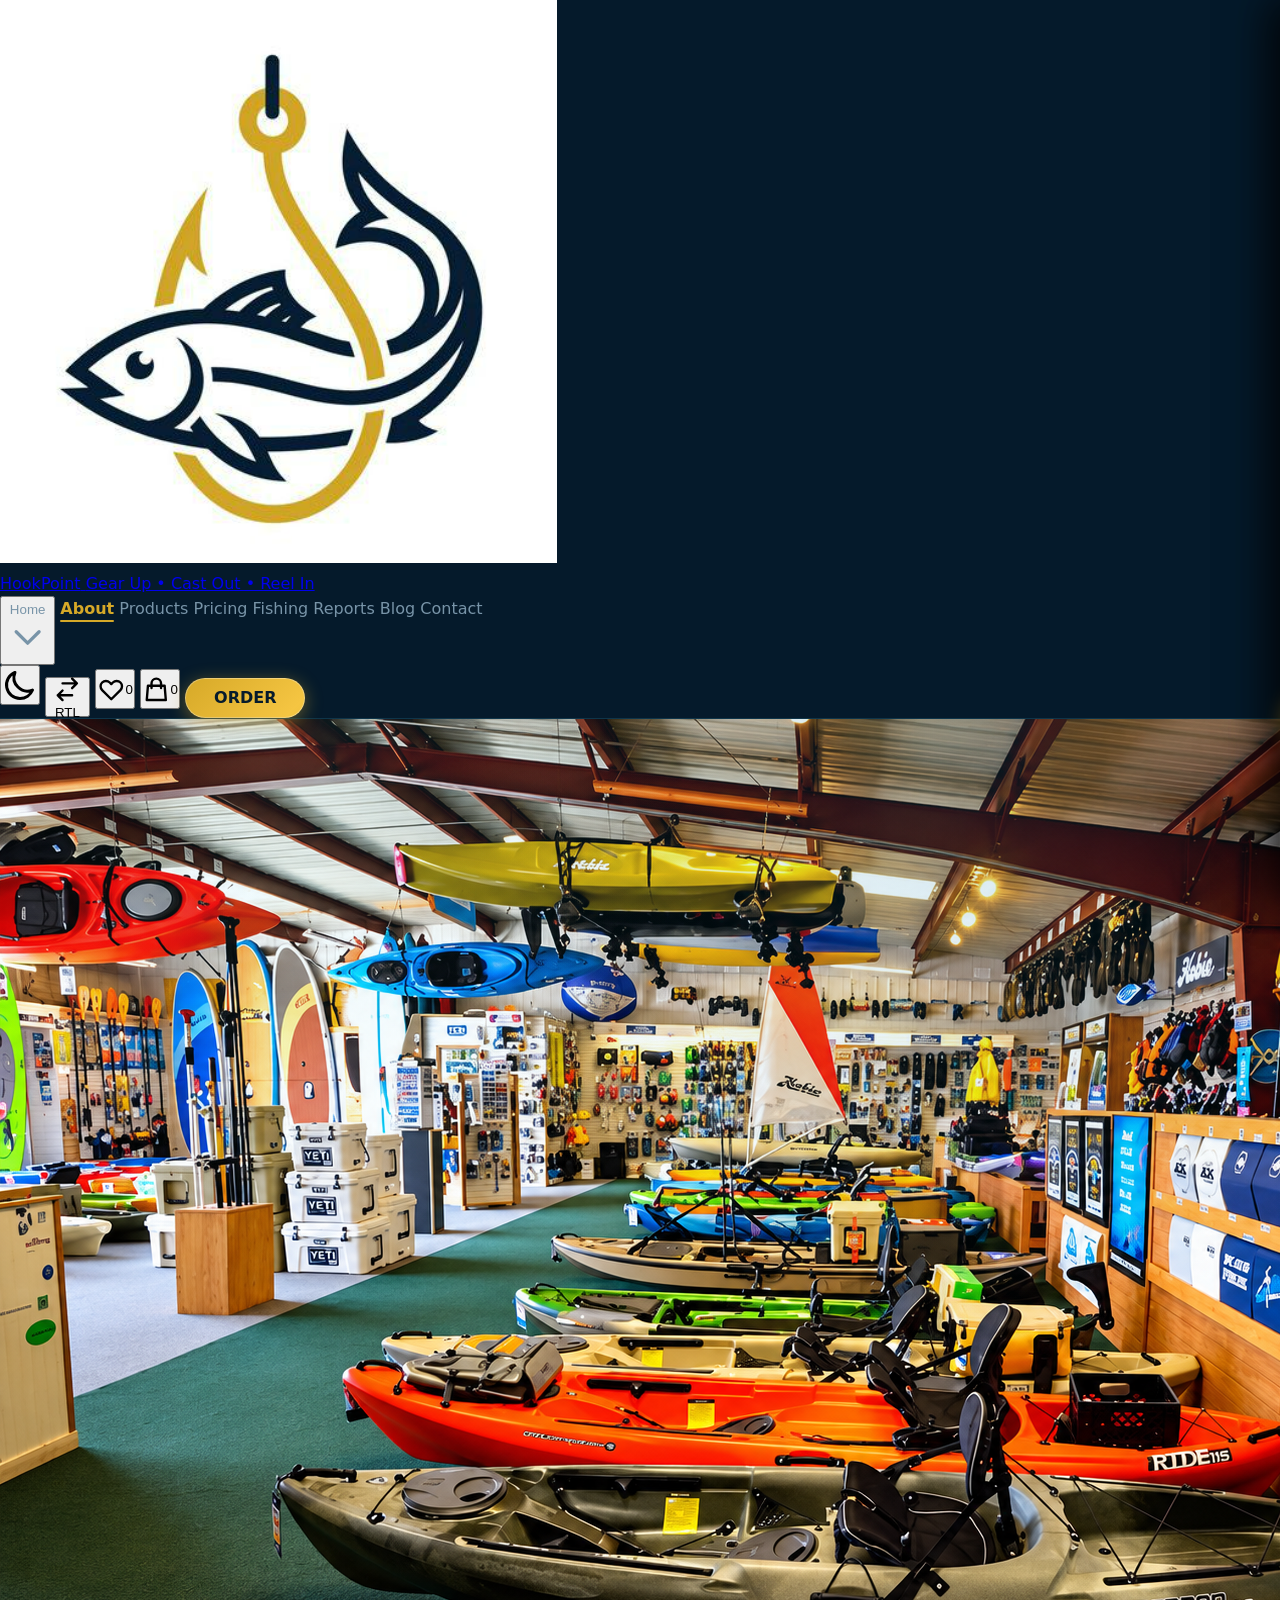
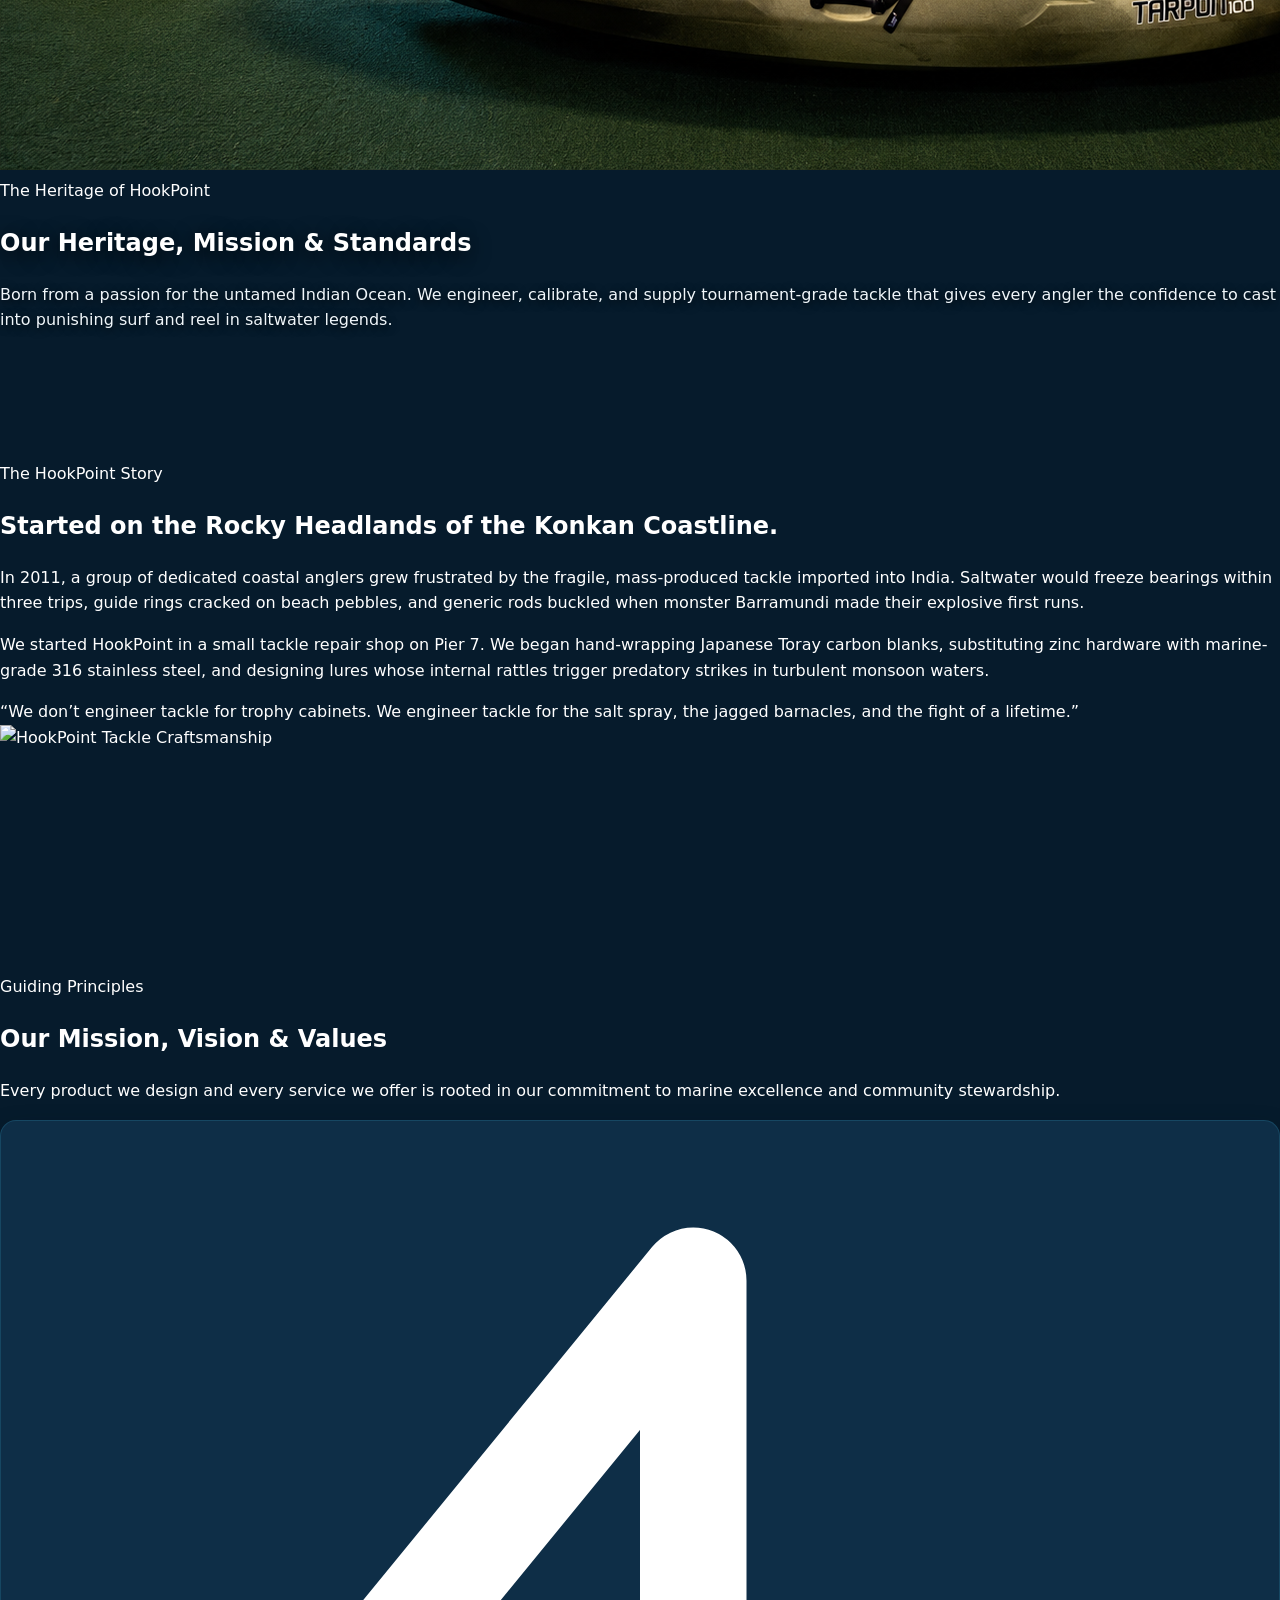
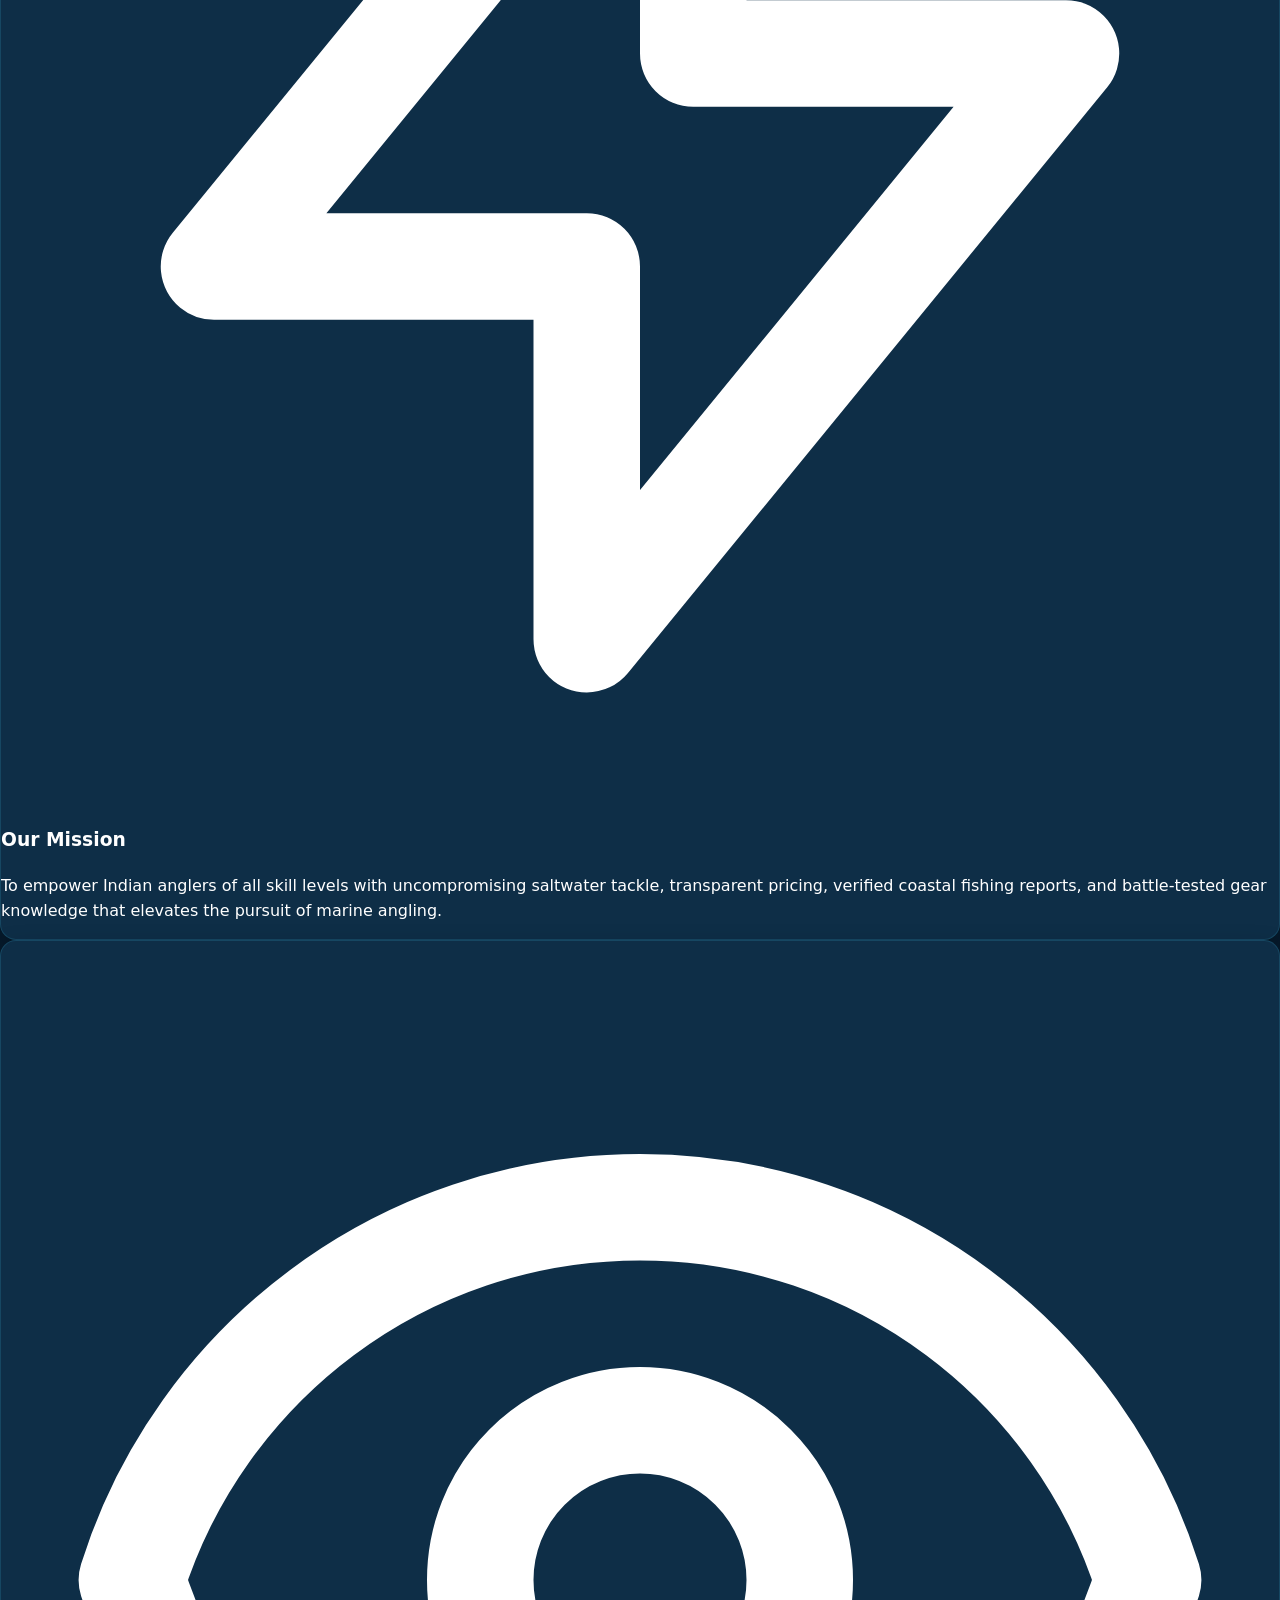
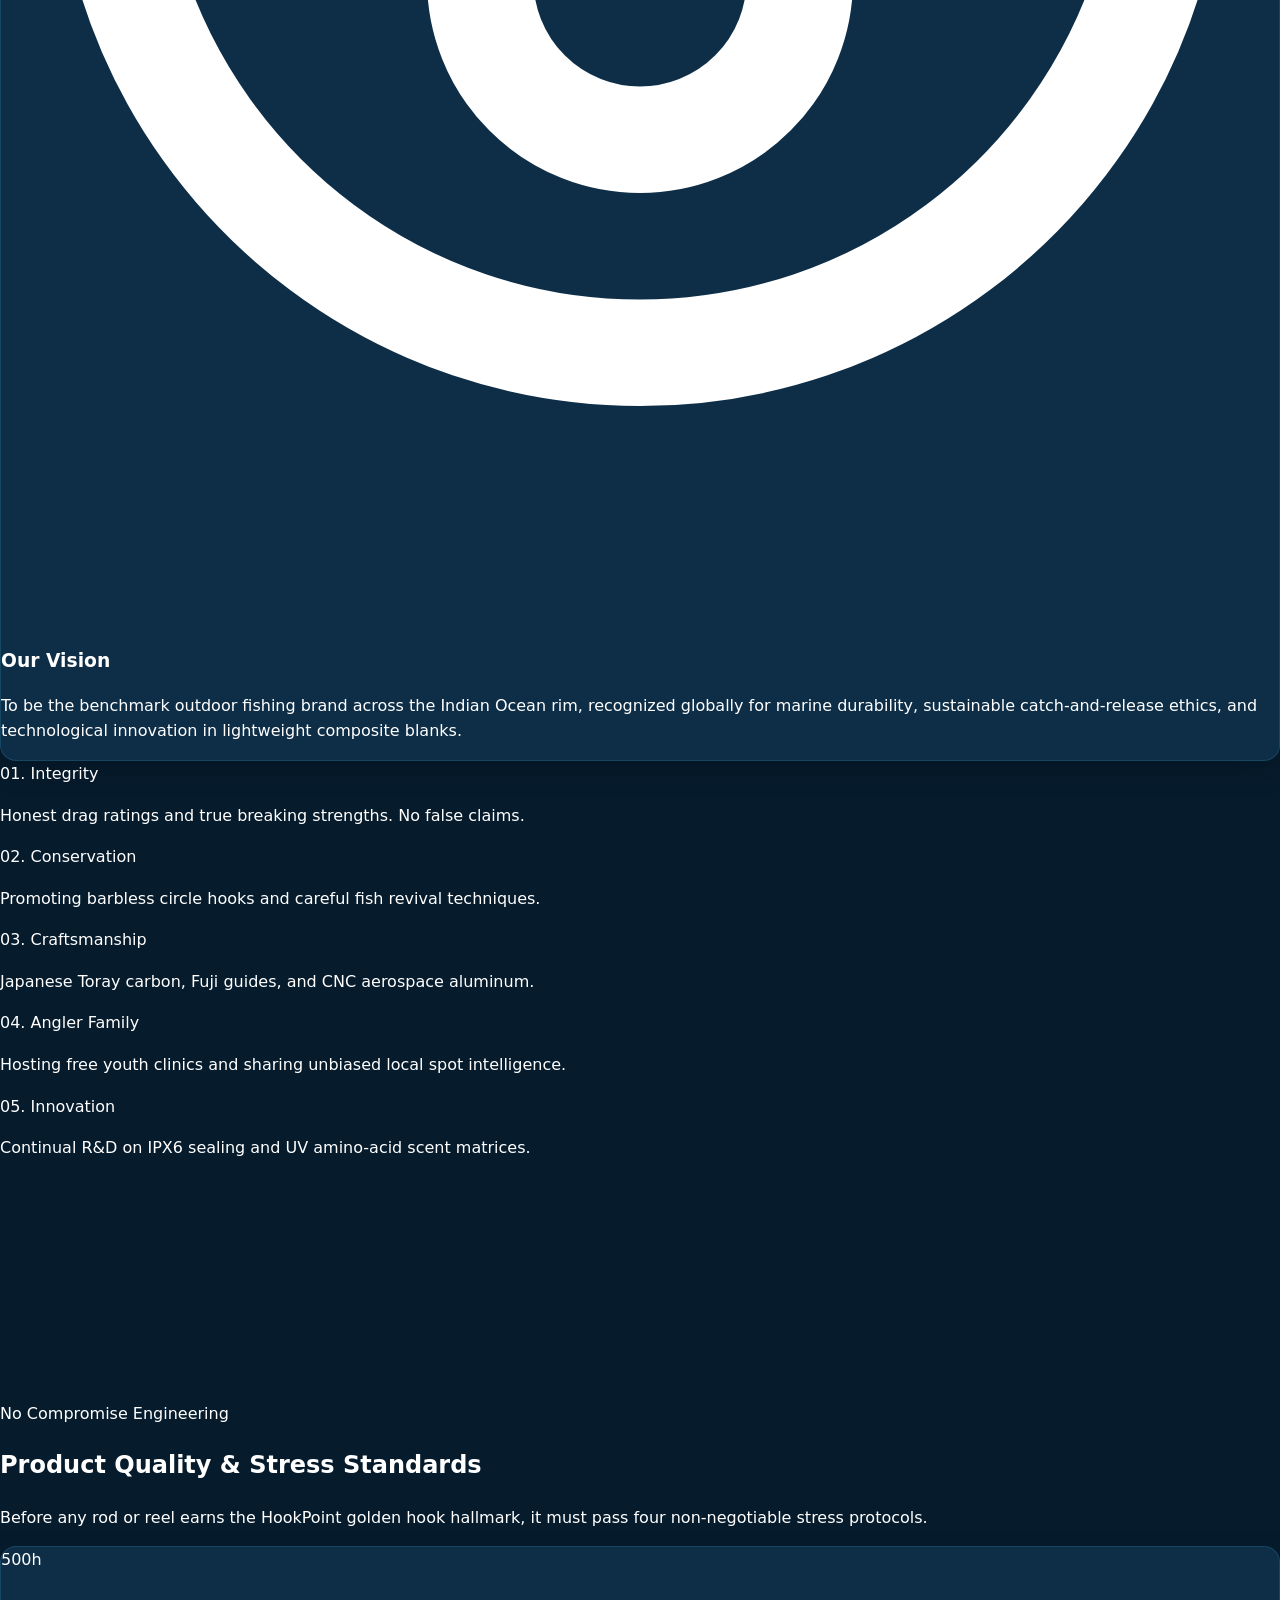
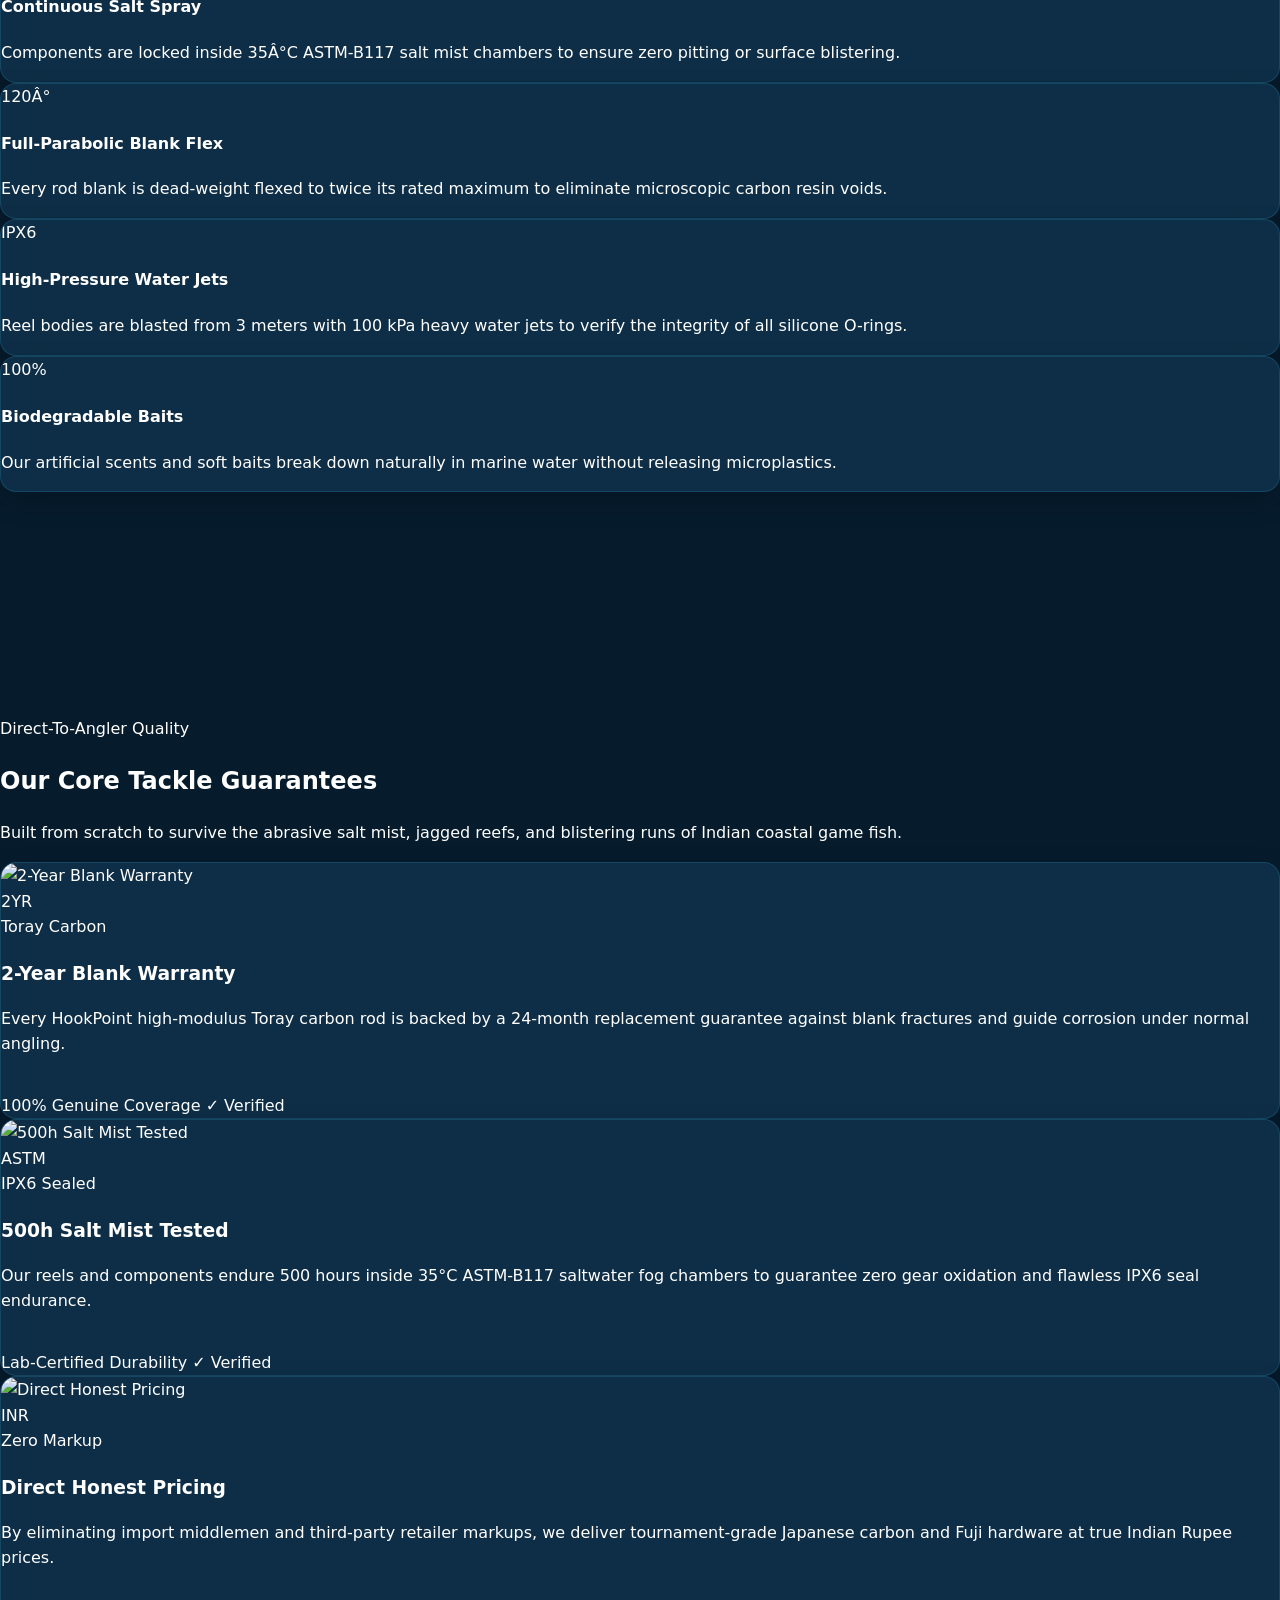
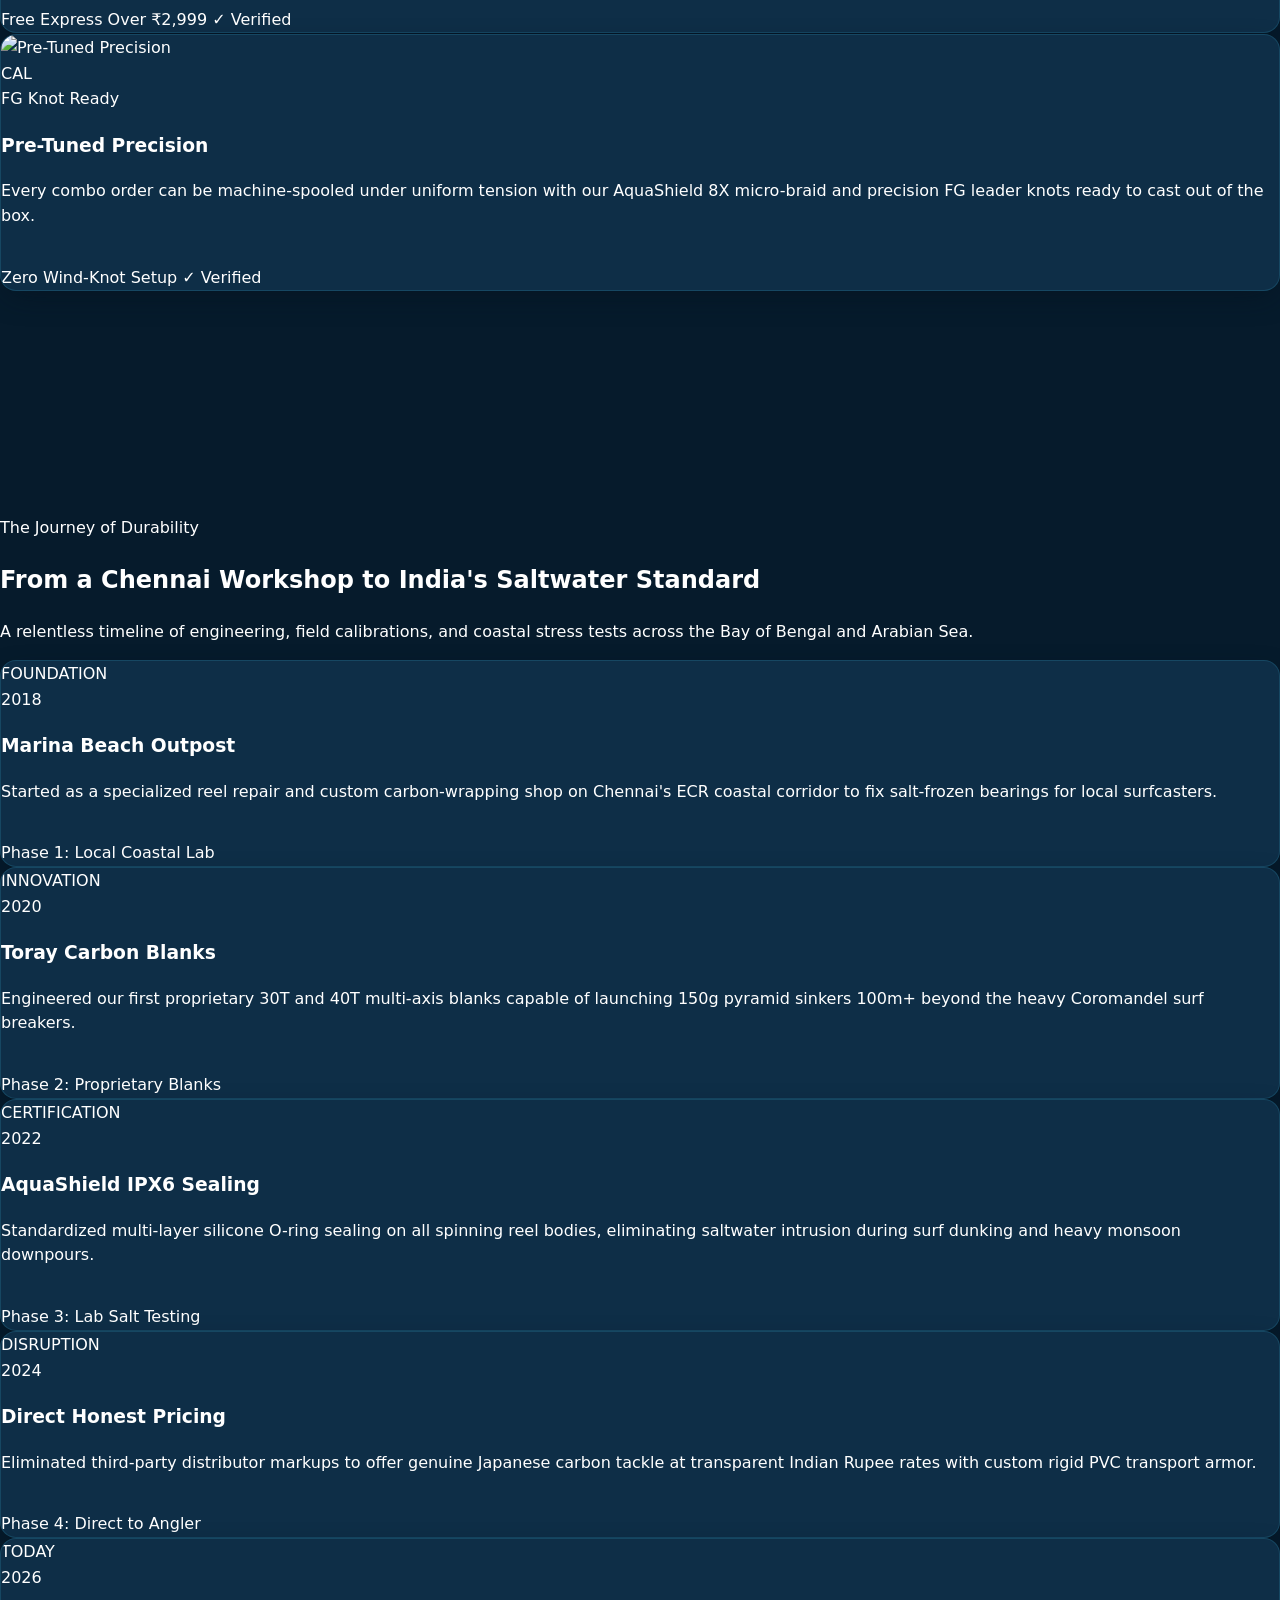
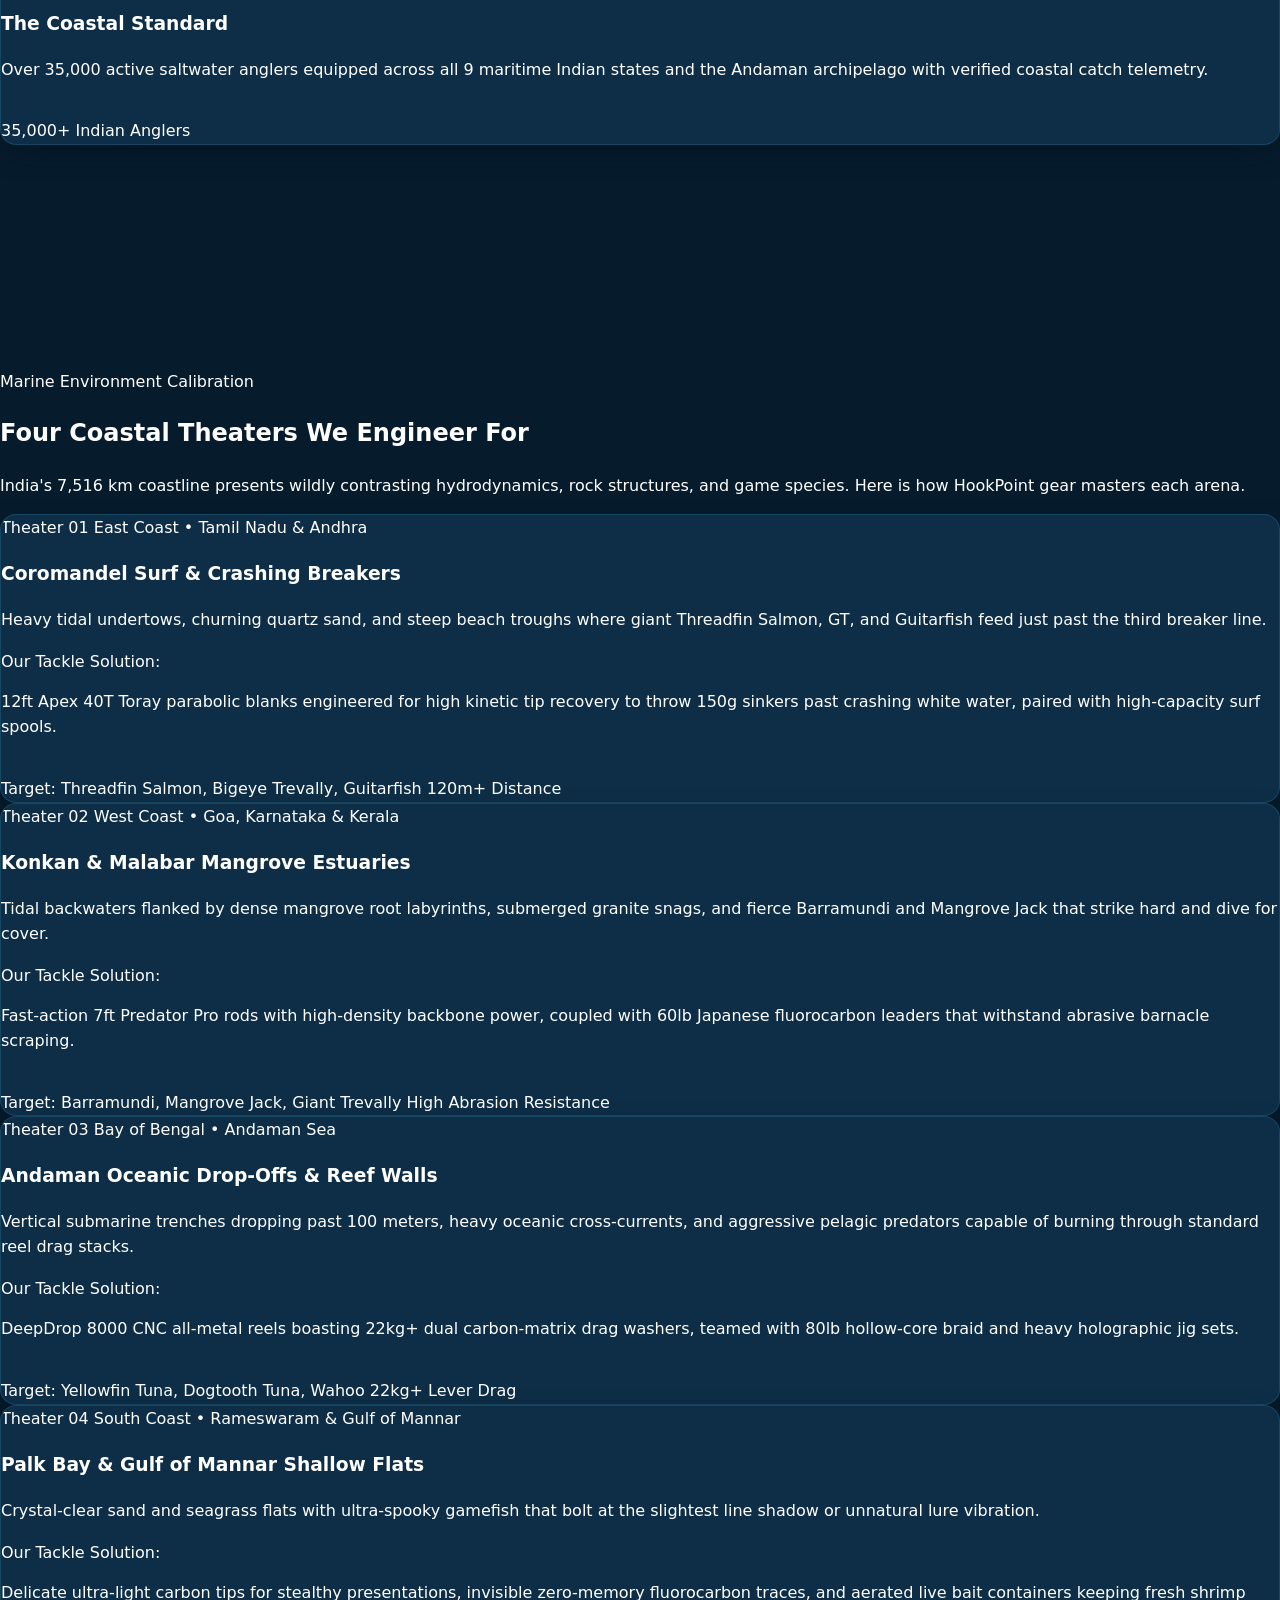
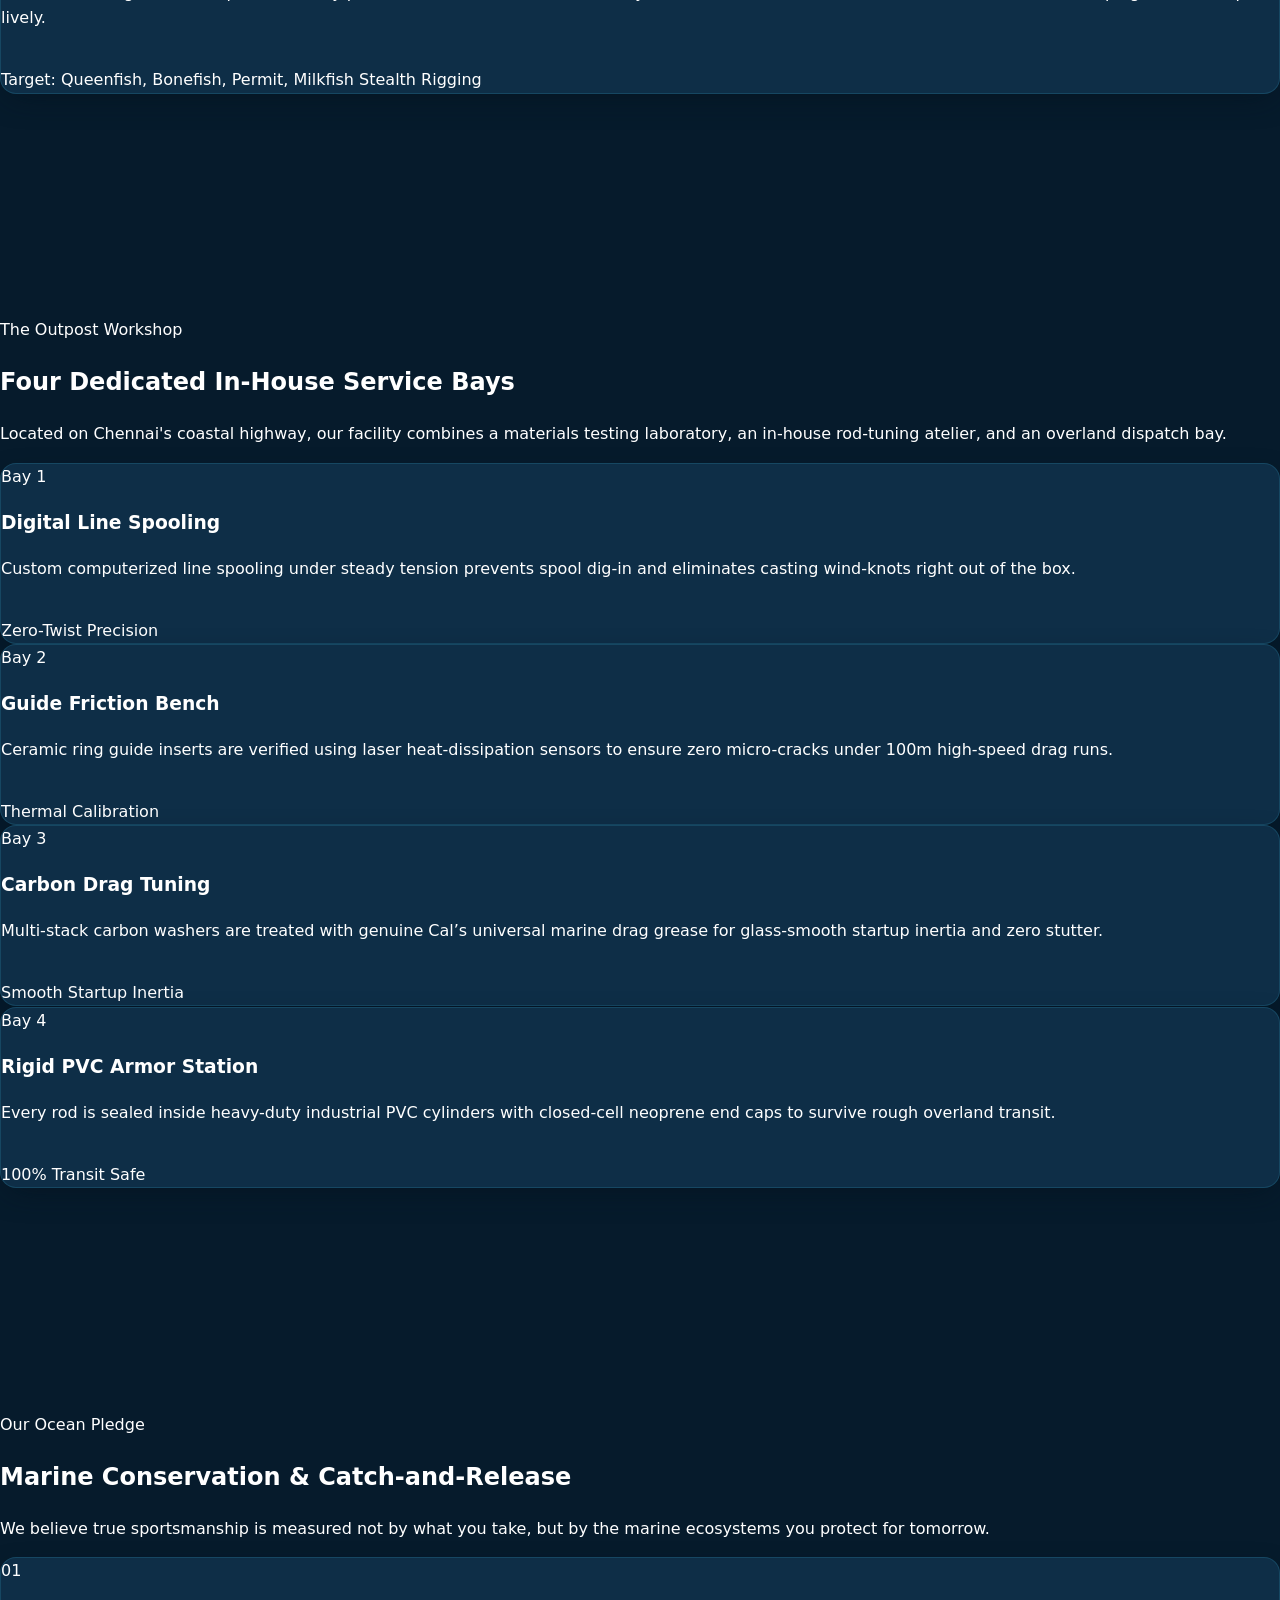
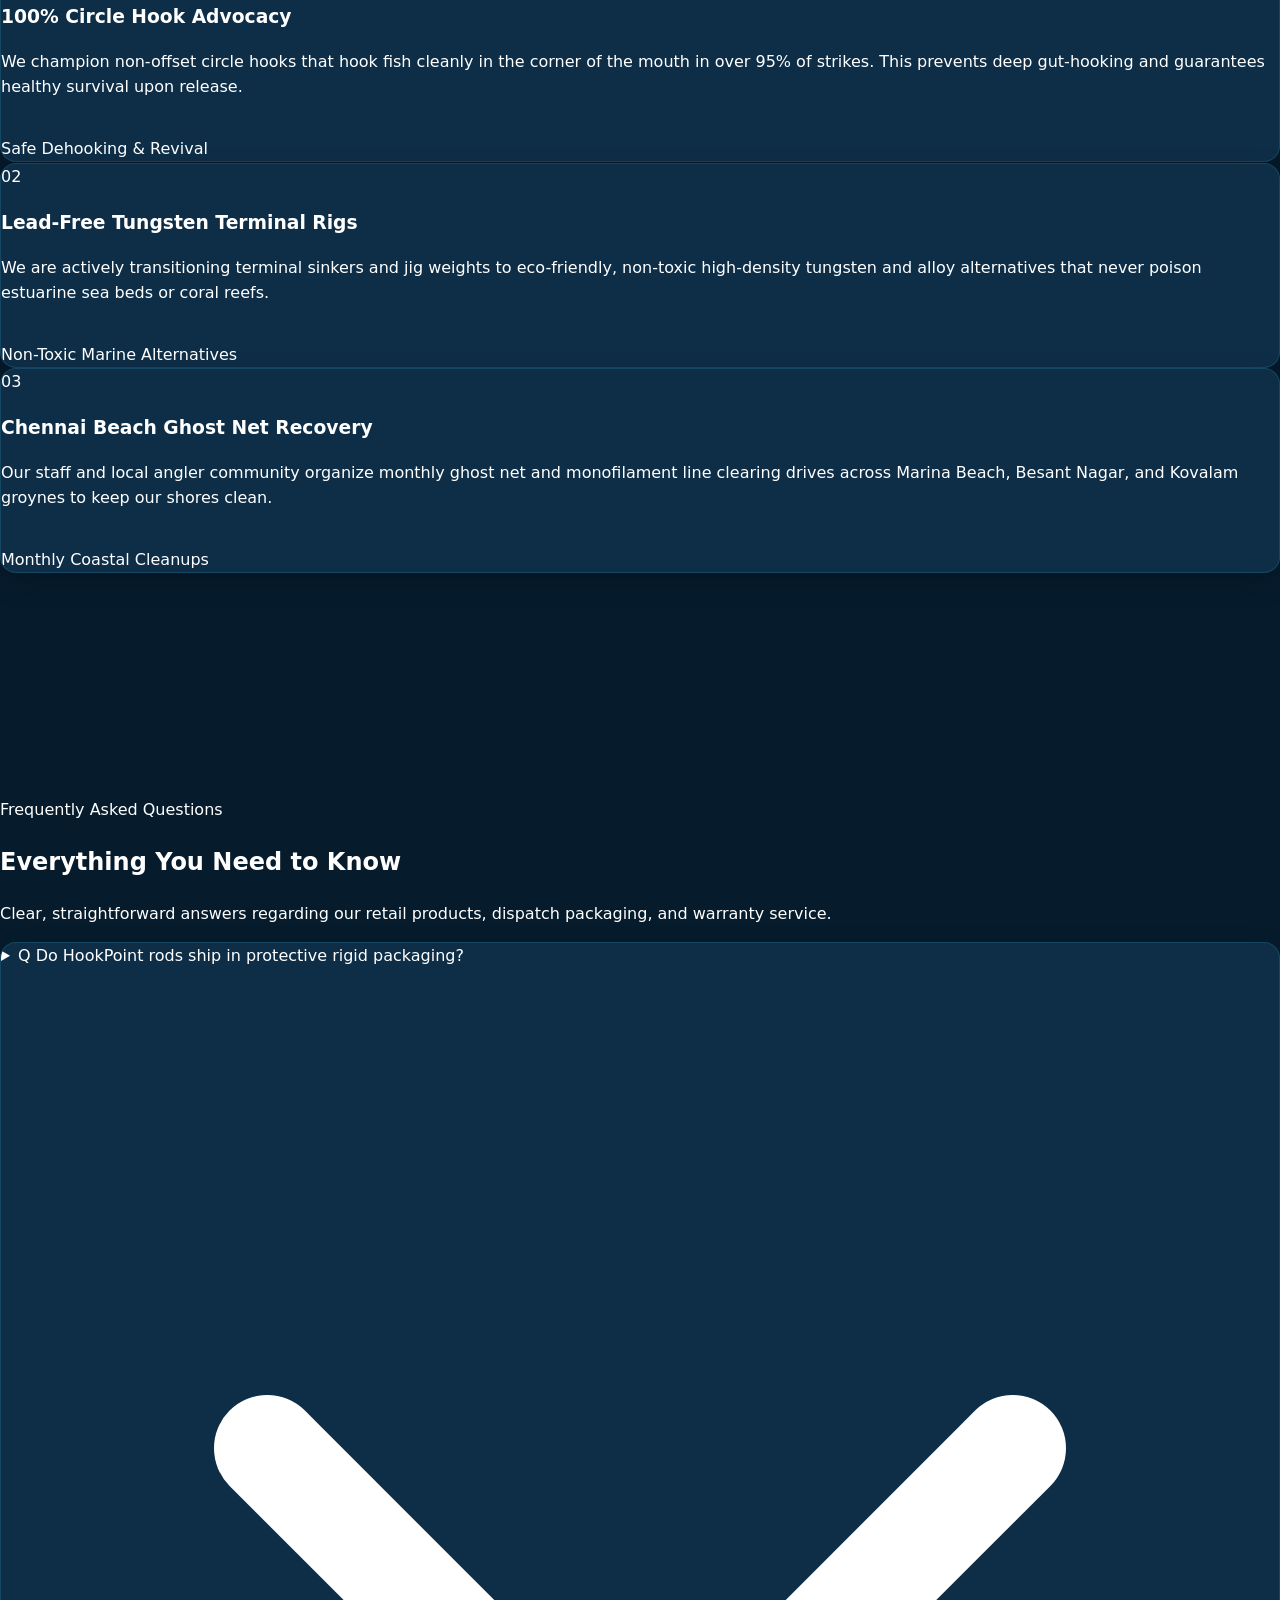
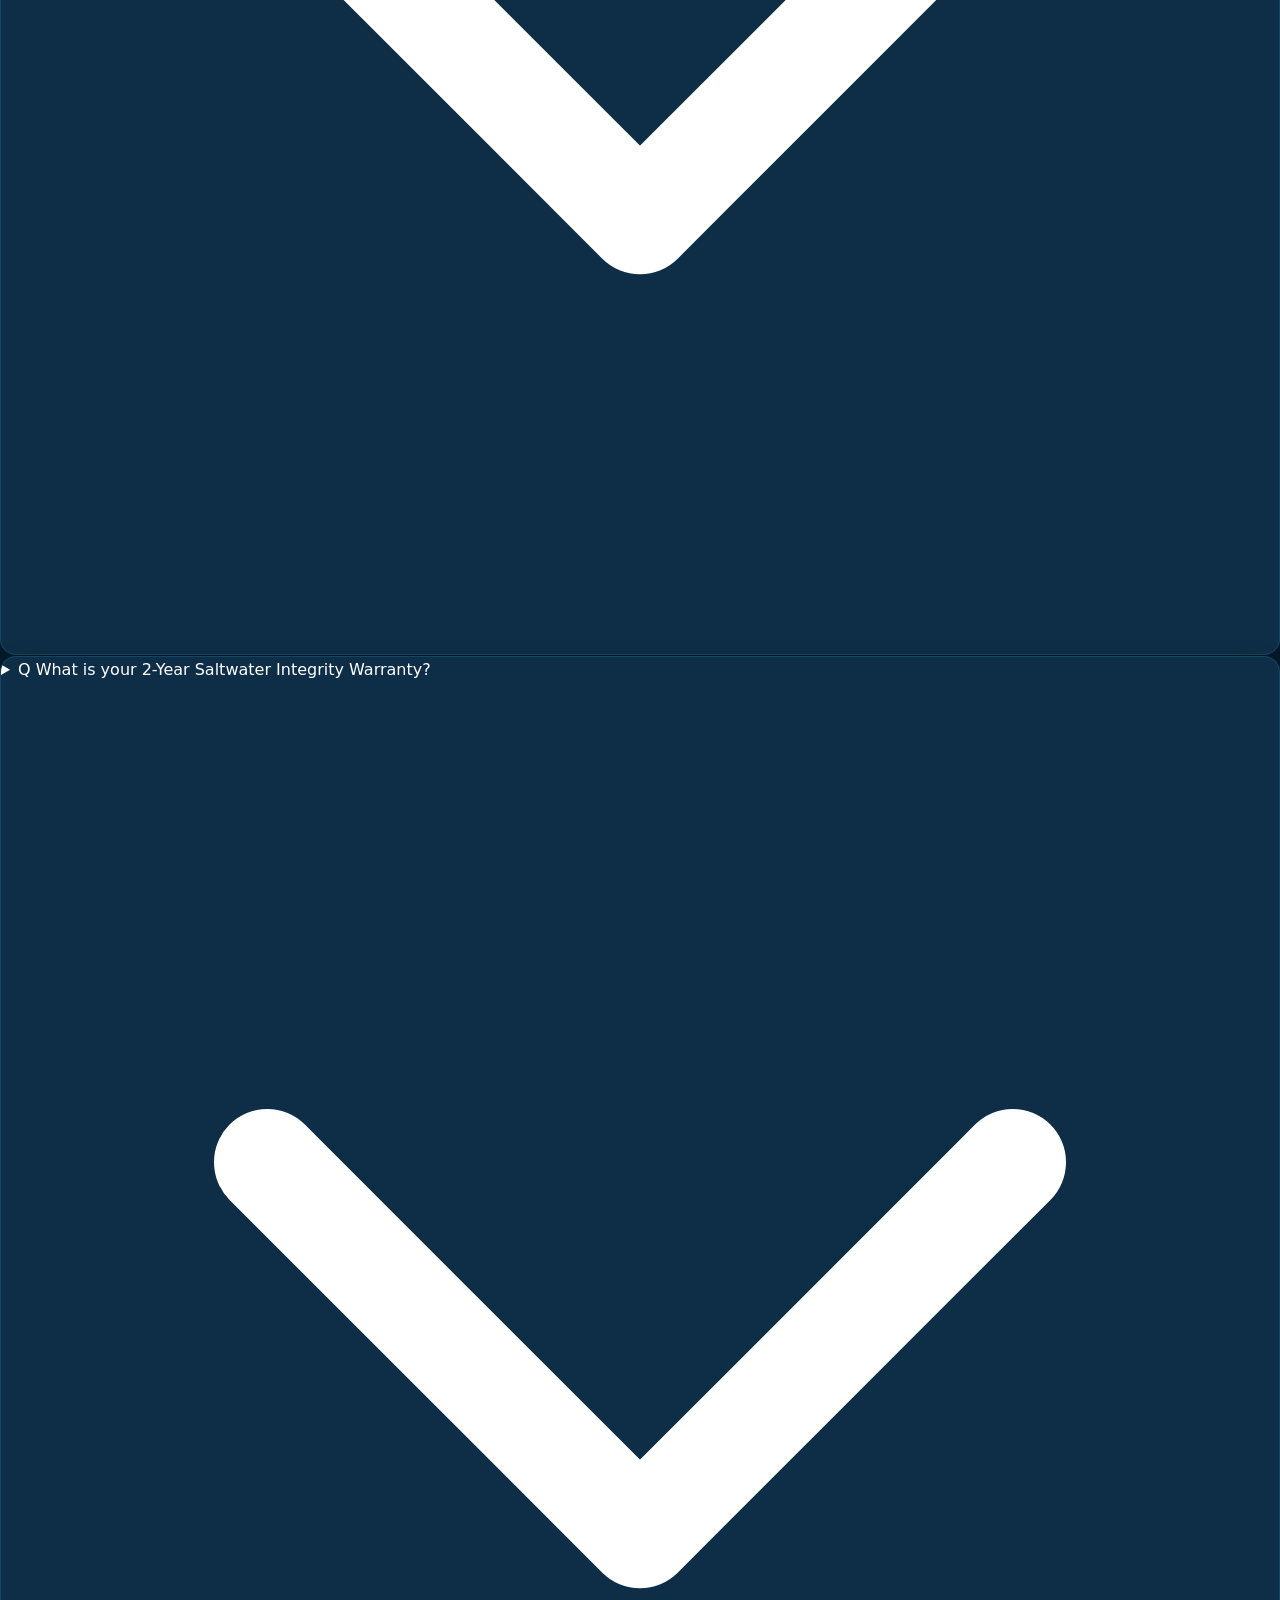
==== commit 9fb29a47: "update" ====
--- a/about.html
+++ b/about.html
@@ -726,8 +726,8 @@
           <!-- Bay 1 -->
           <div class="reveal-card ocean-card p-6 rounded-2xl bg-ocean-navy-card border border-ocean-navy-border flex flex-col justify-between h-full">
             <div class="mb-4">
-              <div class="w-12 h-12 rounded-xl bg-ocean-gold/20 text-ocean-gold flex items-center justify-center font-black text-sm mb-4">
-                BAY 01
+              <div class="inline-flex items-center px-3.5 py-1.5 rounded-xl bg-ocean-gold/20 text-ocean-gold border border-ocean-gold/30 font-bold text-xs tracking-wide mb-4 whitespace-nowrap">
+                Bay 1
               </div>
               <h3 class="text-base font-bold text-white line-clamp-1 min-h-[1.5rem]">Digital Line Spooling</h3>
               <p class="text-xs text-ocean-text-secondary mt-2 leading-relaxed line-clamp-3 min-h-[3rem]">
@@ -742,8 +742,8 @@
           <!-- Bay 2 -->
           <div class="reveal-card ocean-card p-6 rounded-2xl bg-ocean-navy-card border border-ocean-navy-border flex flex-col justify-between h-full">
             <div class="mb-4">
-              <div class="w-12 h-12 rounded-xl bg-ocean-blue/20 text-ocean-aqua flex items-center justify-center font-black text-sm mb-4">
-                BAY 02
+              <div class="inline-flex items-center px-3.5 py-1.5 rounded-xl bg-ocean-blue/20 text-ocean-aqua border border-ocean-aqua/30 font-bold text-xs tracking-wide mb-4 whitespace-nowrap">
+                Bay 2
               </div>
               <h3 class="text-base font-bold text-white line-clamp-1 min-h-[1.5rem]">Guide Friction Bench</h3>
               <p class="text-xs text-ocean-text-secondary mt-2 leading-relaxed line-clamp-3 min-h-[3rem]">
@@ -758,8 +758,8 @@
           <!-- Bay 3 -->
           <div class="reveal-card ocean-card p-6 rounded-2xl bg-ocean-navy-card border border-ocean-navy-border flex flex-col justify-between h-full">
             <div class="mb-4">
-              <div class="w-12 h-12 rounded-xl bg-emerald-500/20 text-emerald-400 flex items-center justify-center font-black text-sm mb-4">
-                BAY 03
+              <div class="inline-flex items-center px-3.5 py-1.5 rounded-xl bg-emerald-500/20 text-emerald-400 border border-emerald-500/30 font-bold text-xs tracking-wide mb-4 whitespace-nowrap">
+                Bay 3
               </div>
               <h3 class="text-base font-bold text-white line-clamp-1 min-h-[1.5rem]">Carbon Drag Tuning</h3>
               <p class="text-xs text-ocean-text-secondary mt-2 leading-relaxed line-clamp-3 min-h-[3rem]">
@@ -774,8 +774,8 @@
           <!-- Bay 4 -->
           <div class="reveal-card ocean-card p-6 rounded-2xl bg-ocean-navy-card border border-ocean-navy-border flex flex-col justify-between h-full">
             <div class="mb-4">
-              <div class="w-12 h-12 rounded-xl bg-purple-500/20 text-purple-300 flex items-center justify-center font-black text-sm mb-4">
-                BAY 04
+              <div class="inline-flex items-center px-3.5 py-1.5 rounded-xl bg-purple-500/20 text-purple-300 border border-purple-500/30 font-bold text-xs tracking-wide mb-4 whitespace-nowrap">
+                Bay 4
               </div>
               <h3 class="text-base font-bold text-white line-clamp-1 min-h-[1.5rem]">Rigid PVC Armor Station</h3>
               <p class="text-xs text-ocean-text-secondary mt-2 leading-relaxed line-clamp-3 min-h-[3rem]">
--- a/css/styles.css
+++ b/css/styles.css
@@ -1619,3 +1619,76 @@
   margin-top: auto;
 }
 
+/* Form Input Validation & Error Feedback Styles */
+.input-invalid,
+input.input-invalid,
+textarea.input-invalid {
+  border-color: #EF4444 !important;
+  box-shadow: 0 0 0 2px rgba(239, 68, 68, 0.25) !important;
+}
+
+.field-error-msg {
+  display: flex;
+  align-items: center;
+  gap: 0.375rem;
+  font-size: 0.6875rem; /* 11px */
+  font-weight: 600;
+  color: #F87171;
+  margin-top: 0.35rem;
+  animation: fieldFadeIn 0.2s cubic-bezier(0.16, 1, 0.3, 1) forwards;
+}
+
+html.light .field-error-msg {
+  color: #DC2626 !important;
+}
+
+@keyframes fieldFadeIn {
+  from {
+    opacity: 0;
+    transform: translateY(-3px);
+  }
+  to {
+    opacity: 1;
+    transform: translateY(0);
+  }
+}
+
+/* Product Catalog Grid vs List View Toggle Pill */
+.view-toggle-btn {
+  transition: all 0.2s ease;
+  color: var(--ocean-text-secondary);
+  background-color: transparent;
+}
+
+.view-toggle-btn:hover {
+  color: #FFFFFF;
+}
+
+.view-toggle-btn.active {
+  background-color: rgba(66, 198, 232, 0.22) !important;
+  color: var(--ocean-aqua) !important;
+  box-shadow: 0 1px 4px rgba(0, 0, 0, 0.25);
+}
+
+html.light .view-toggle-btn {
+  color: #64748B;
+}
+
+html.light .view-toggle-btn:hover {
+  color: #0F172A;
+}
+
+html.light .view-toggle-btn.active {
+  background-color: rgba(8, 126, 171, 0.15) !important;
+  color: #087EAB !important;
+}
+
+/* Explicit overflow-visible override for cards with exterior floating badges */
+.ocean-card.\!overflow-visible,
+.ocean-card.overflow-visible {
+  overflow: visible !important;
+}
+
+
+
+
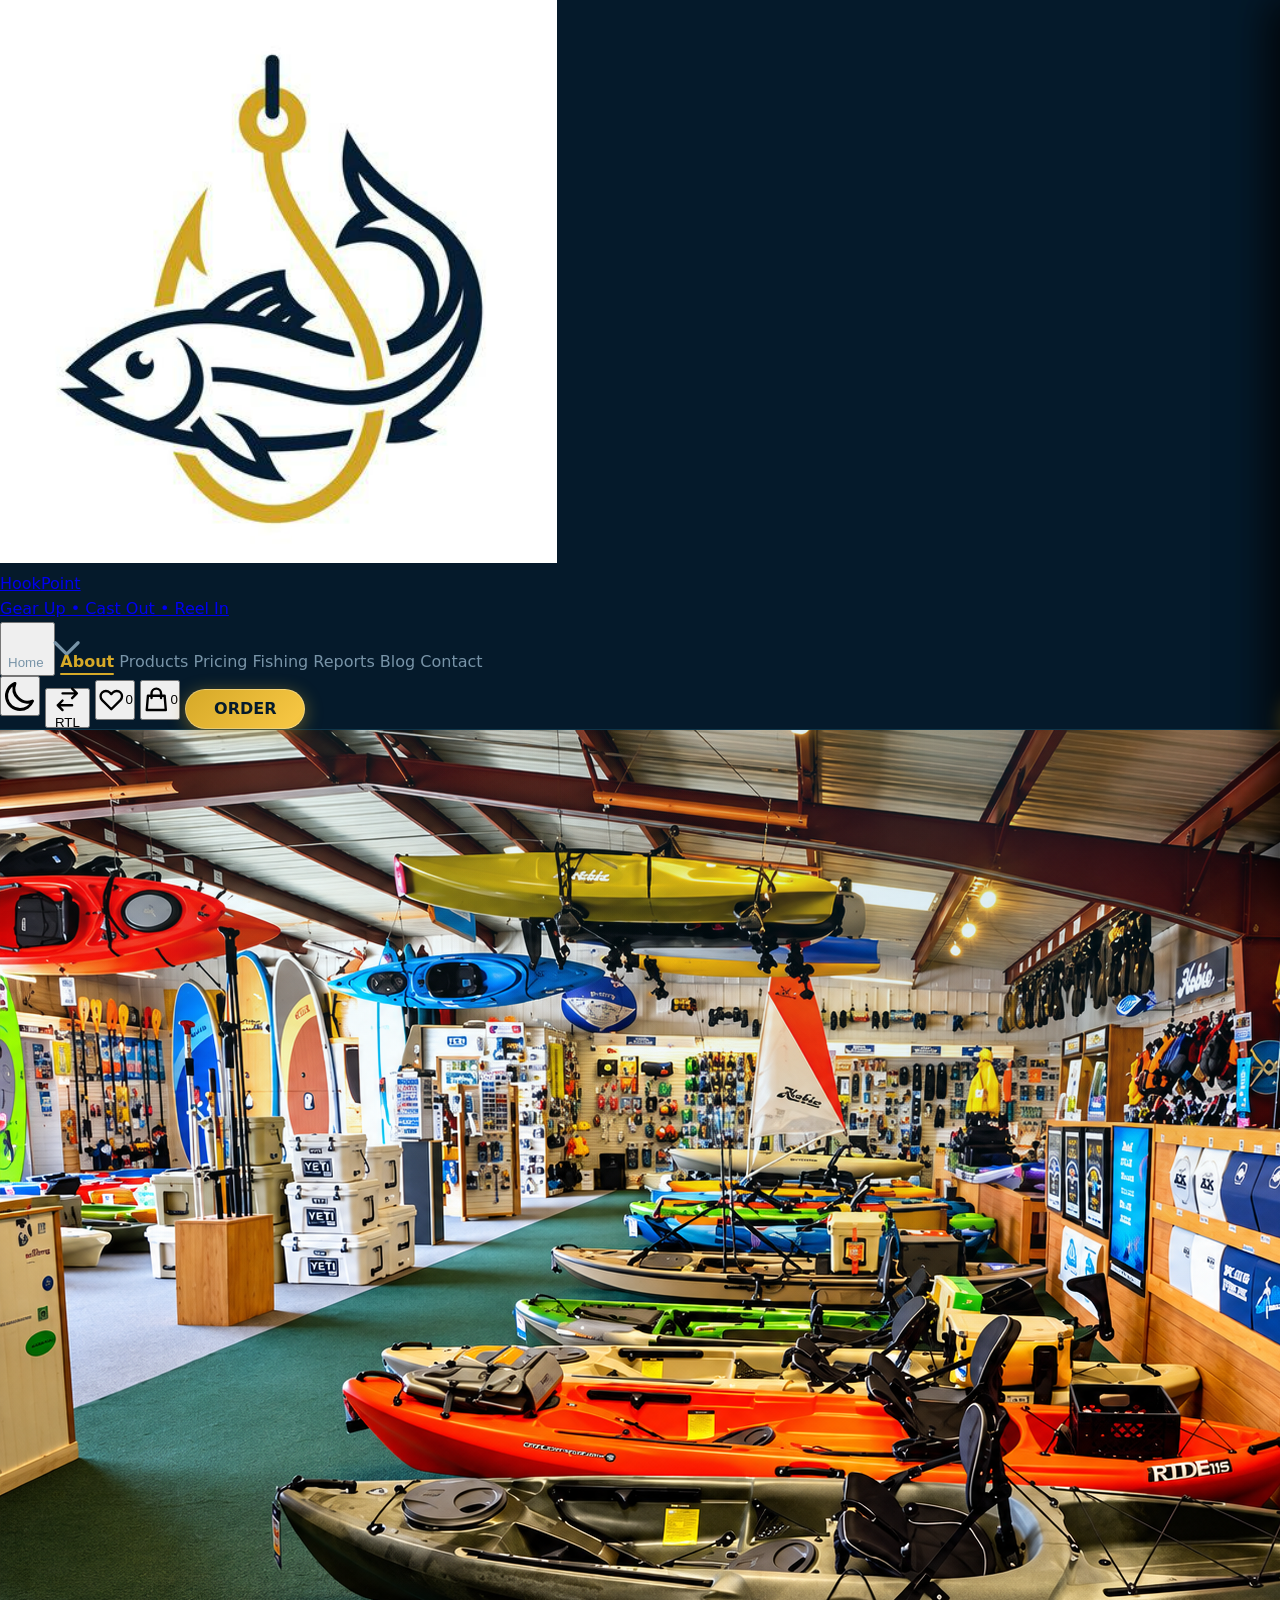
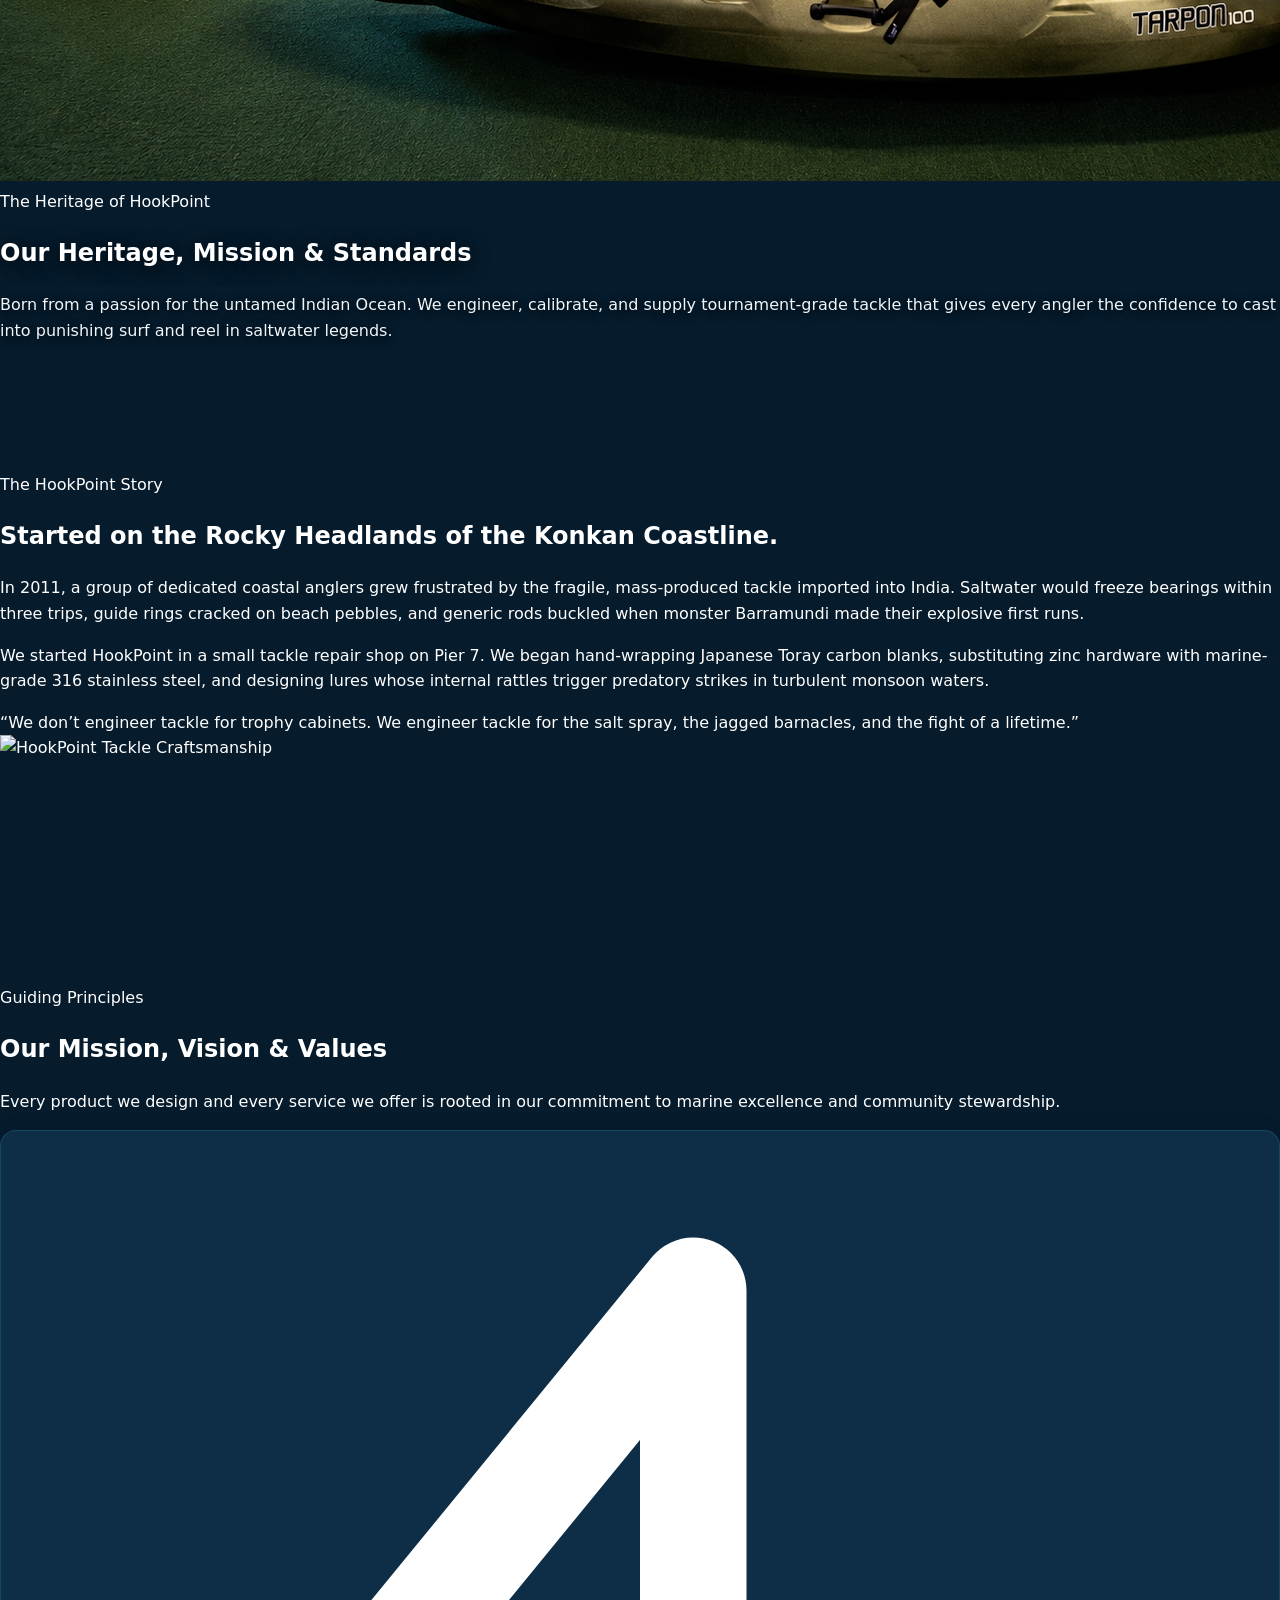
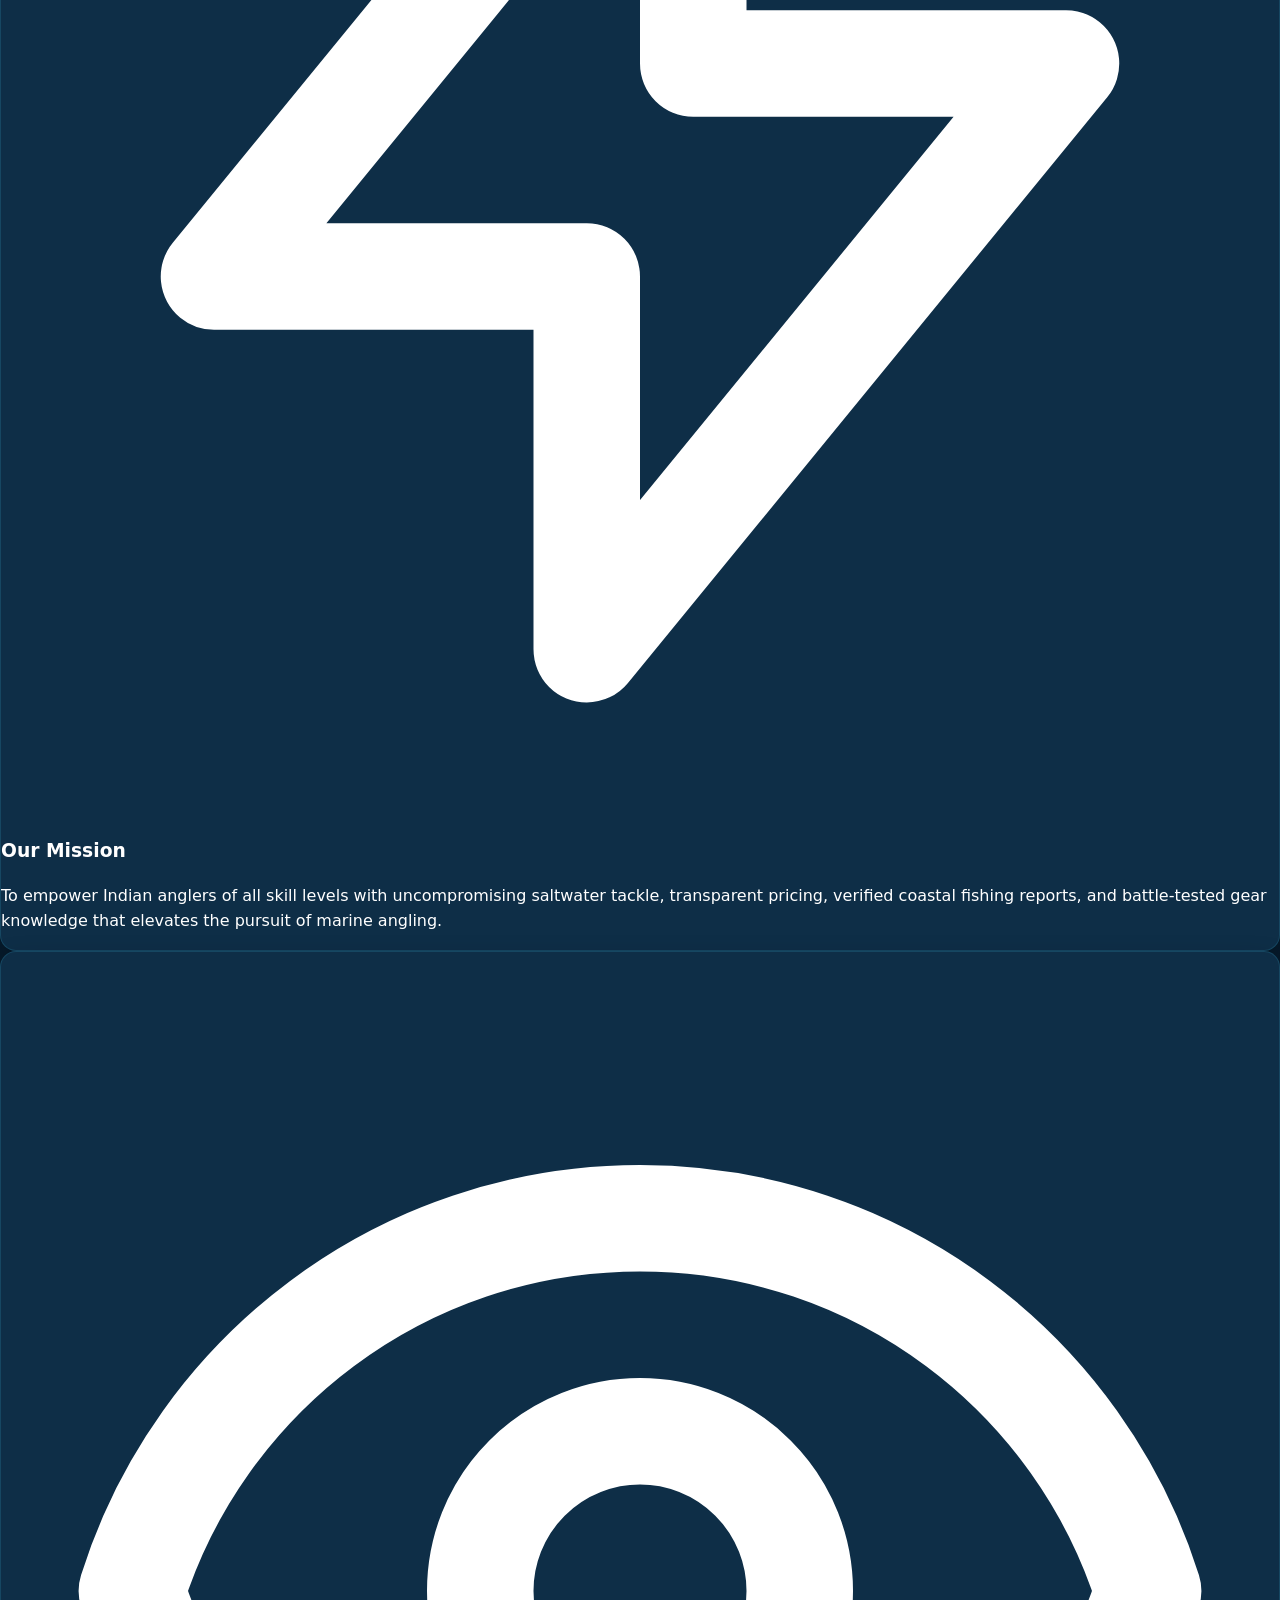
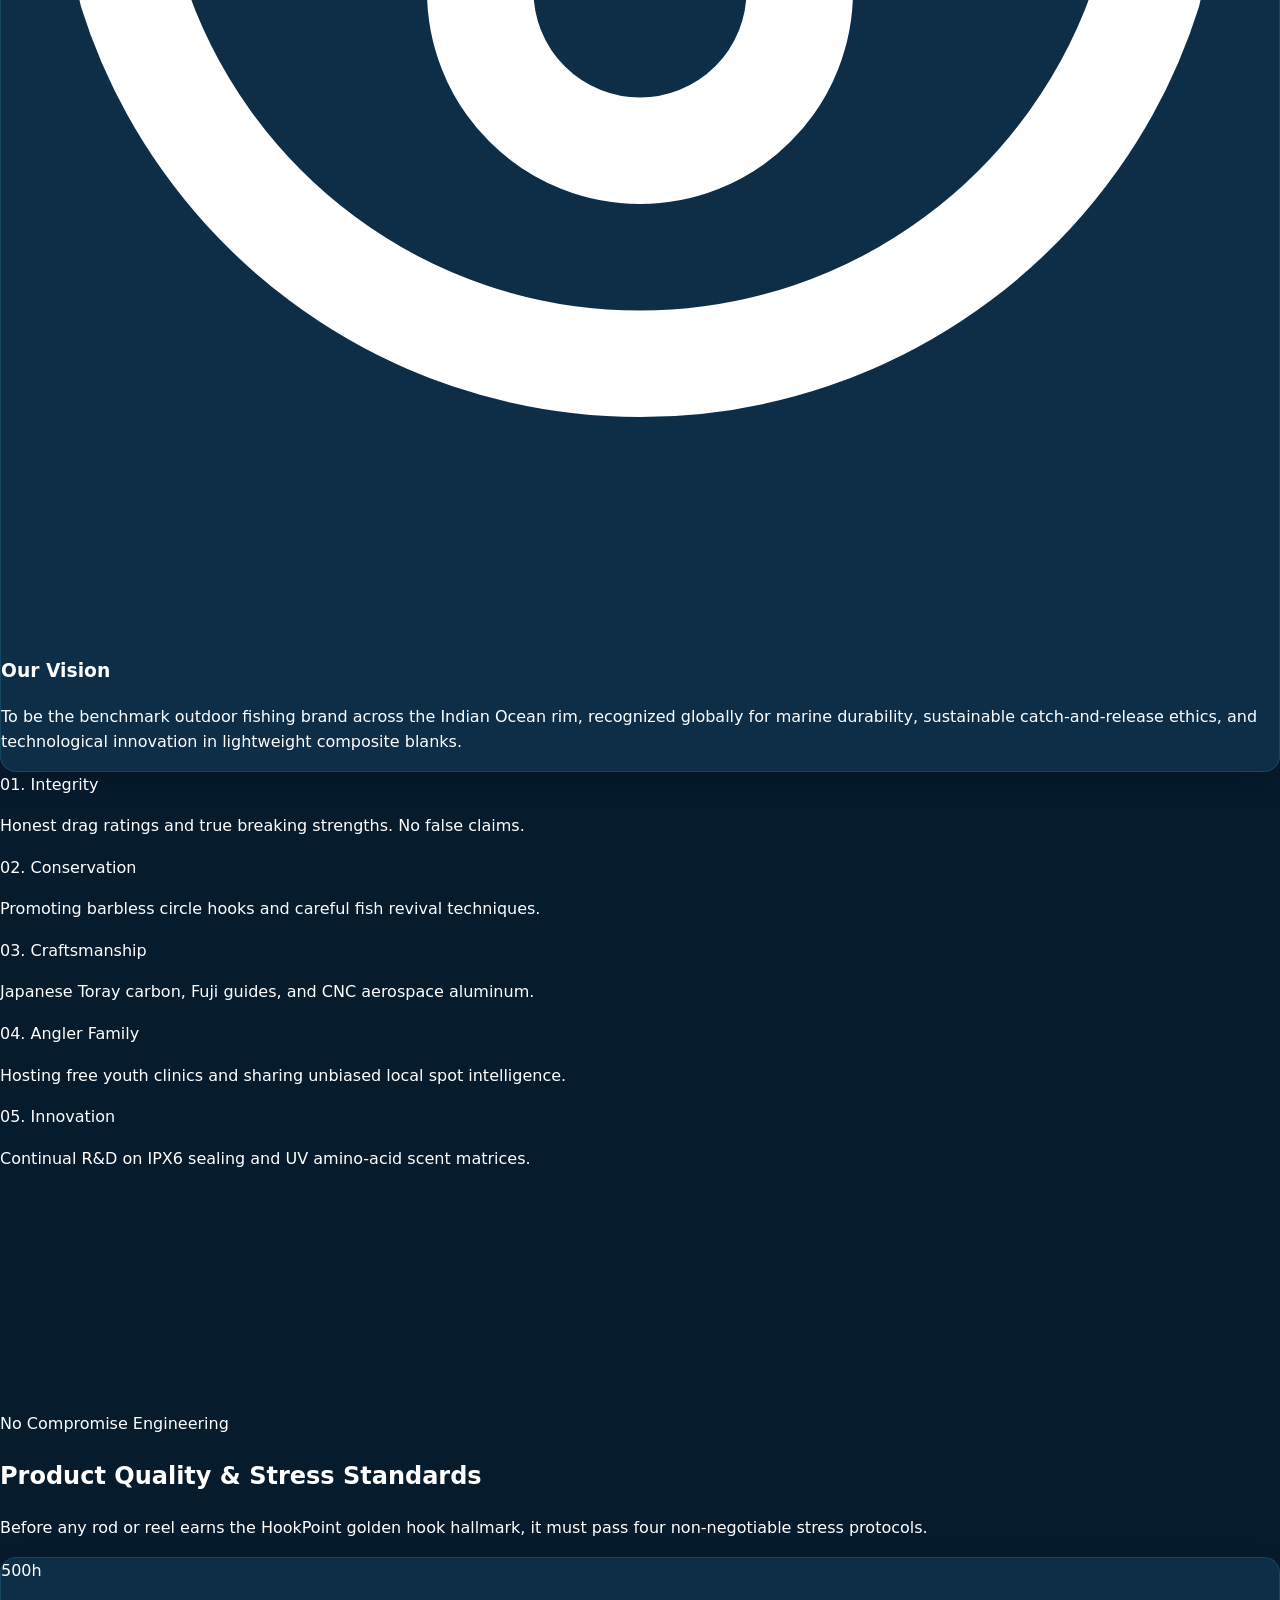
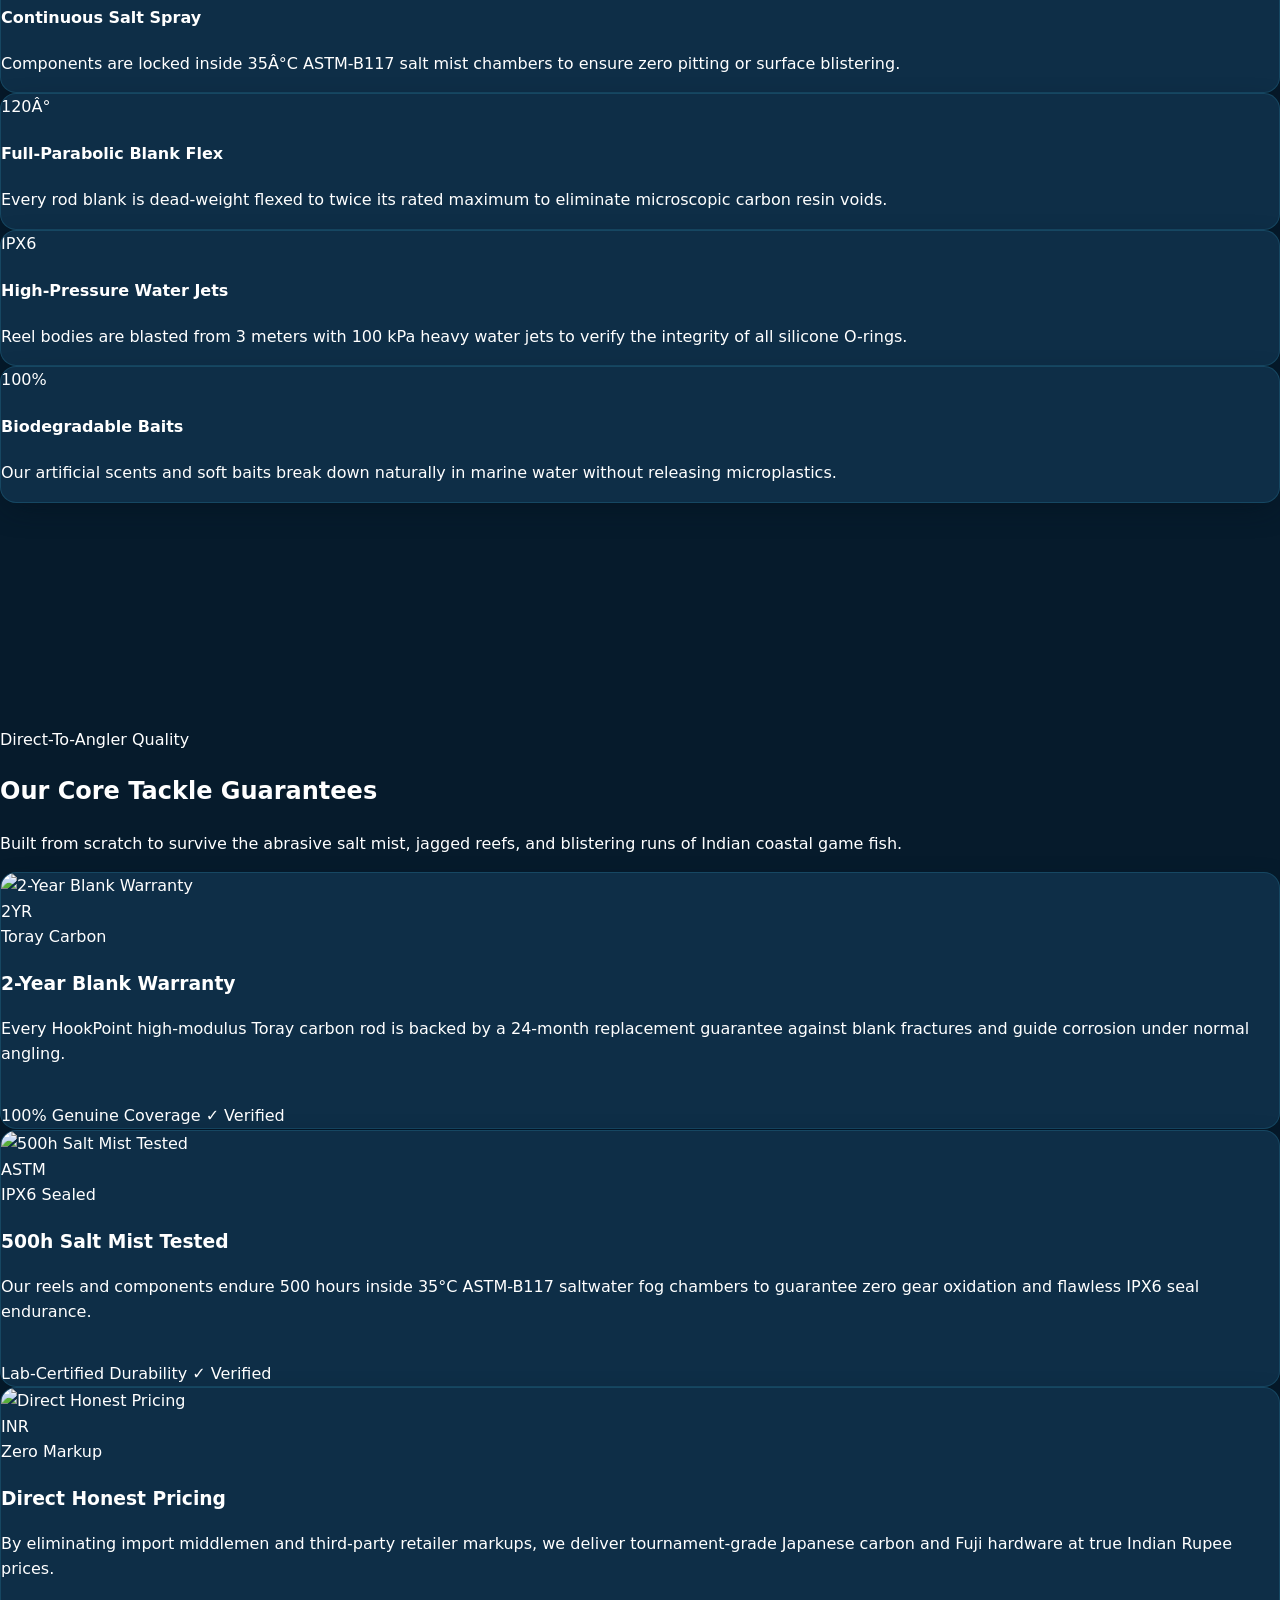
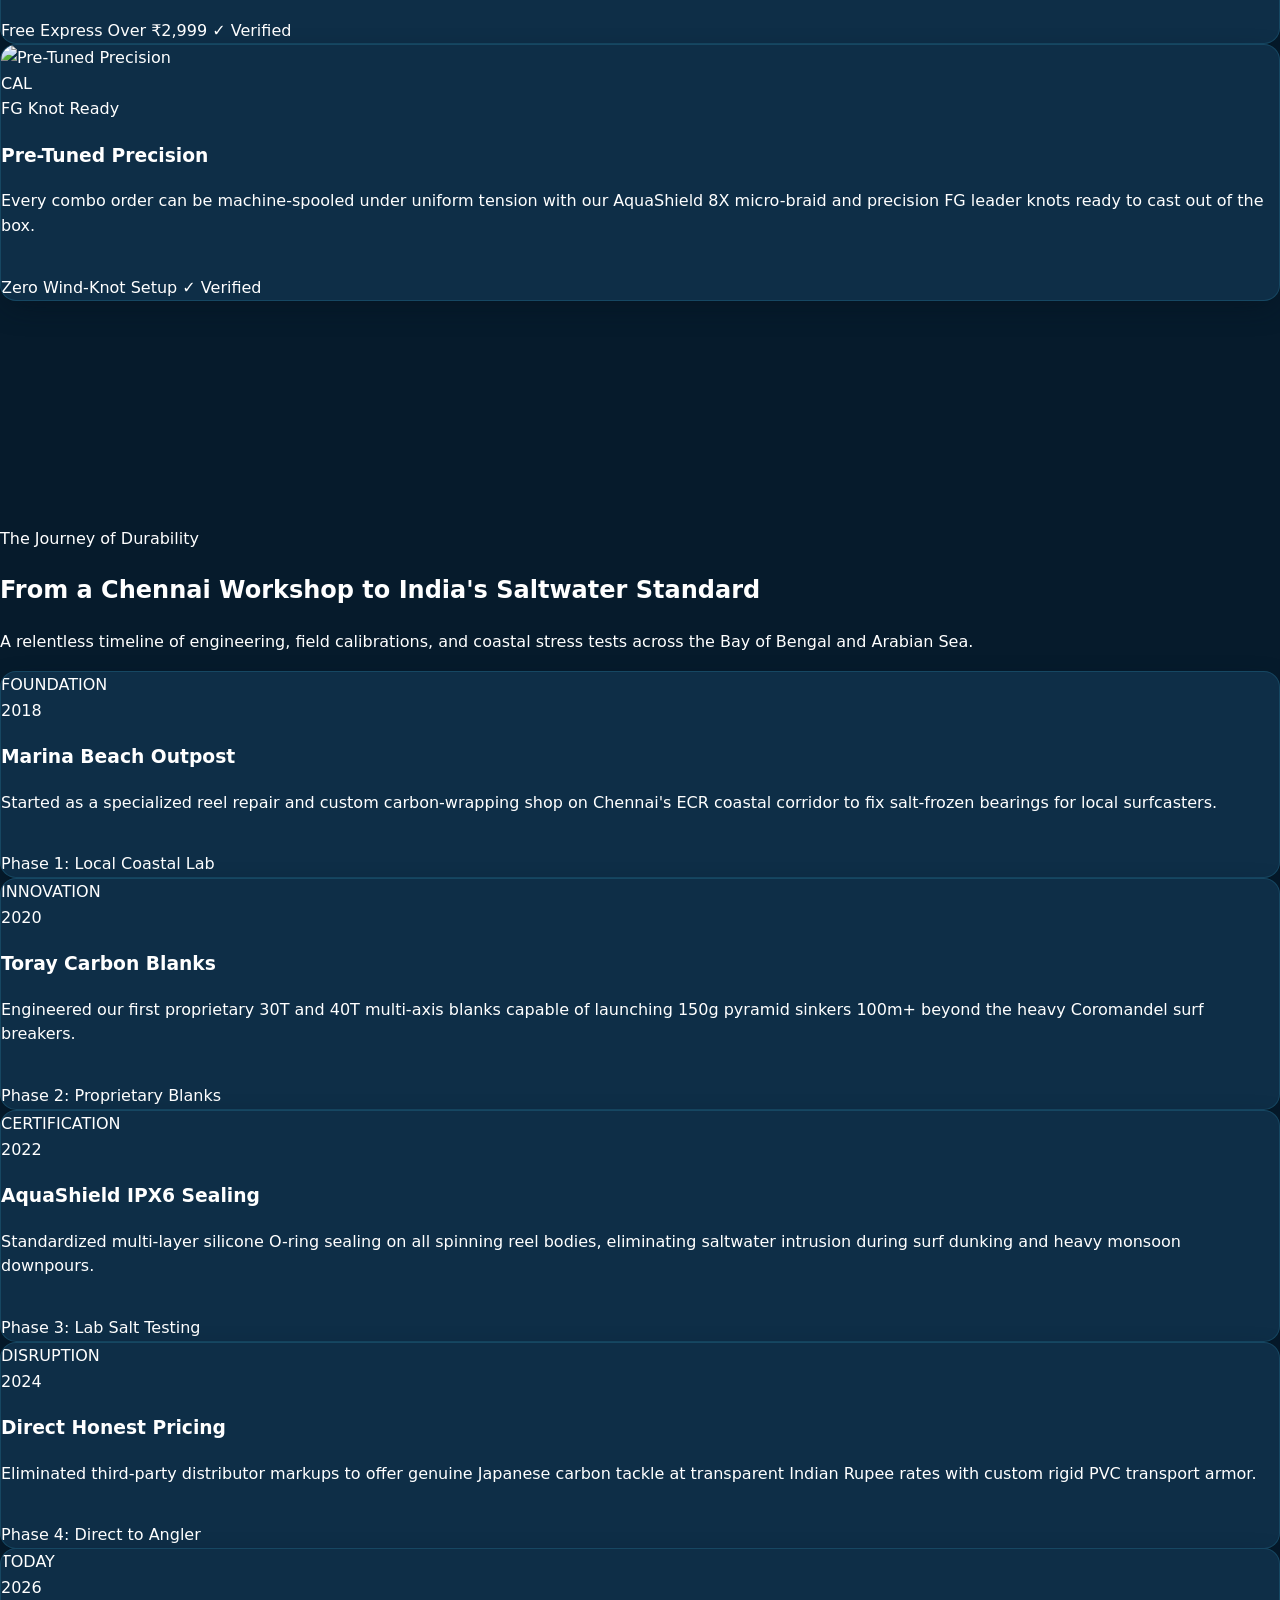
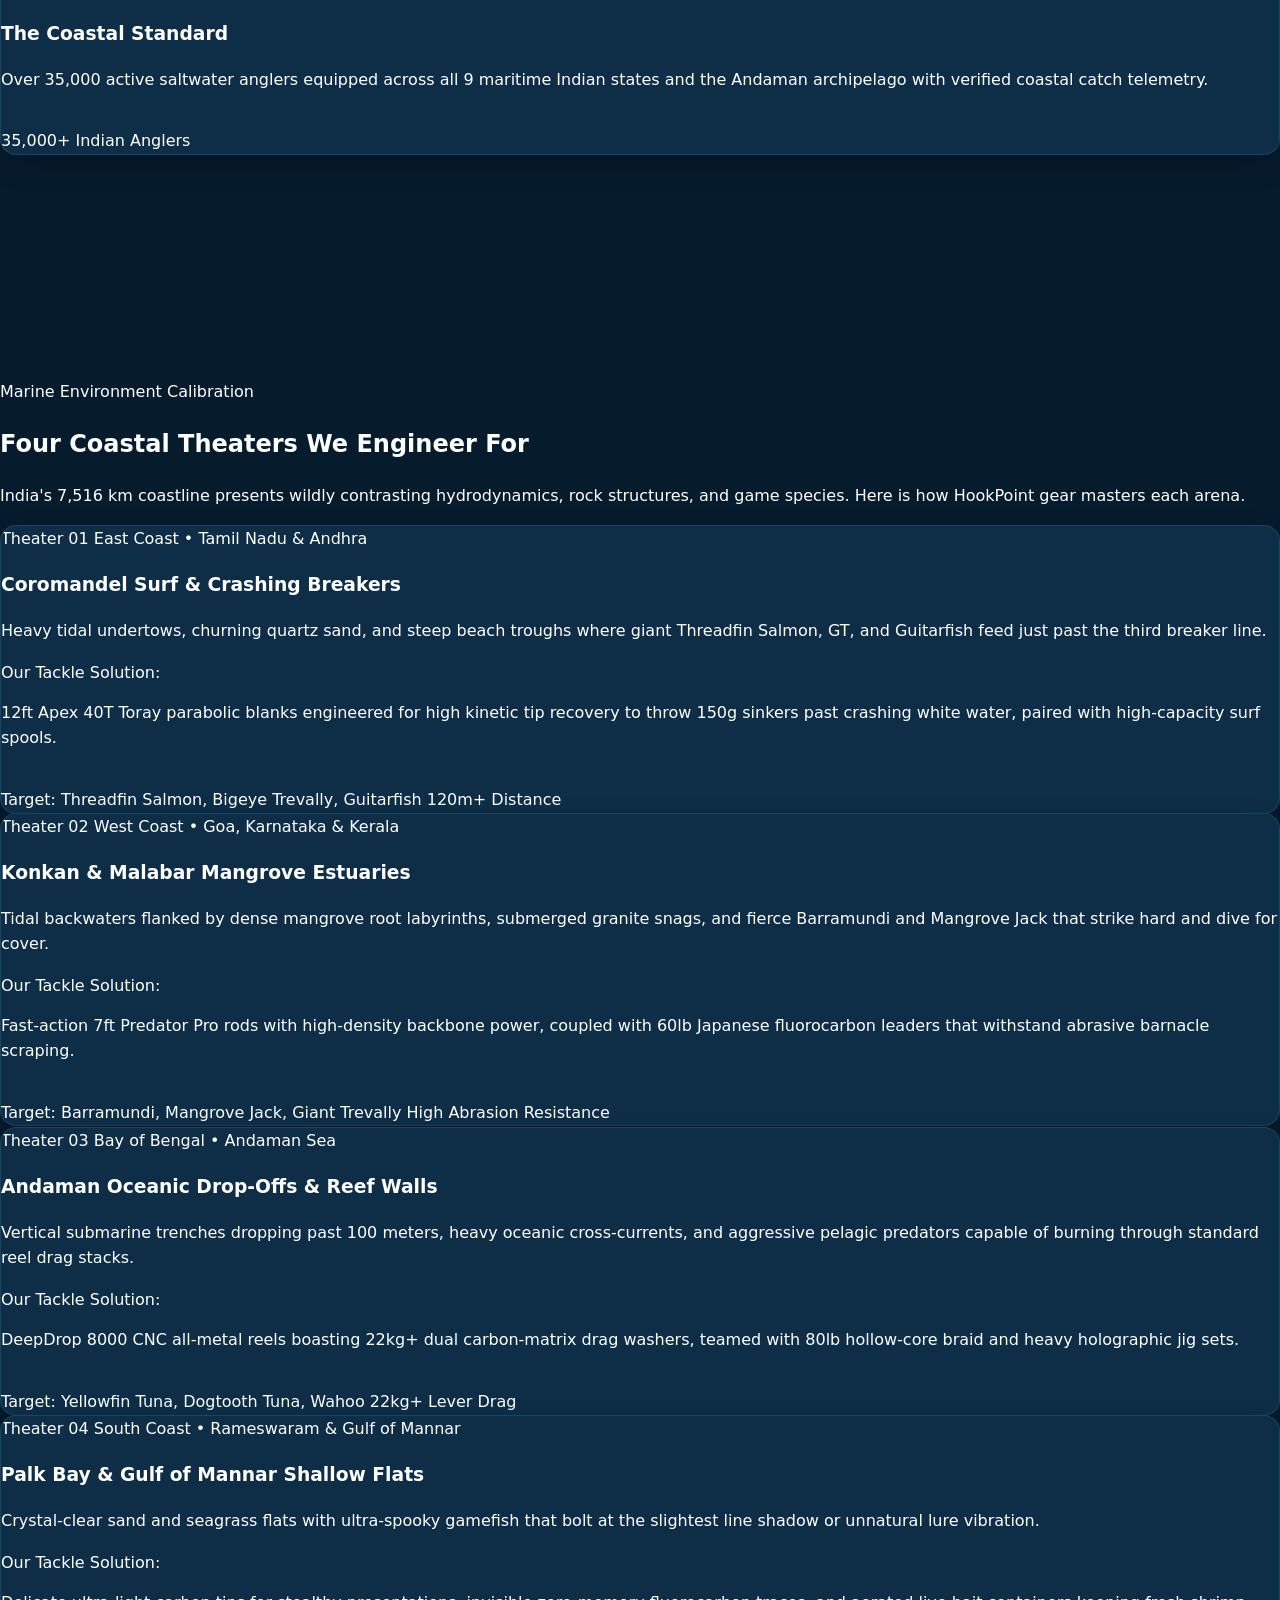
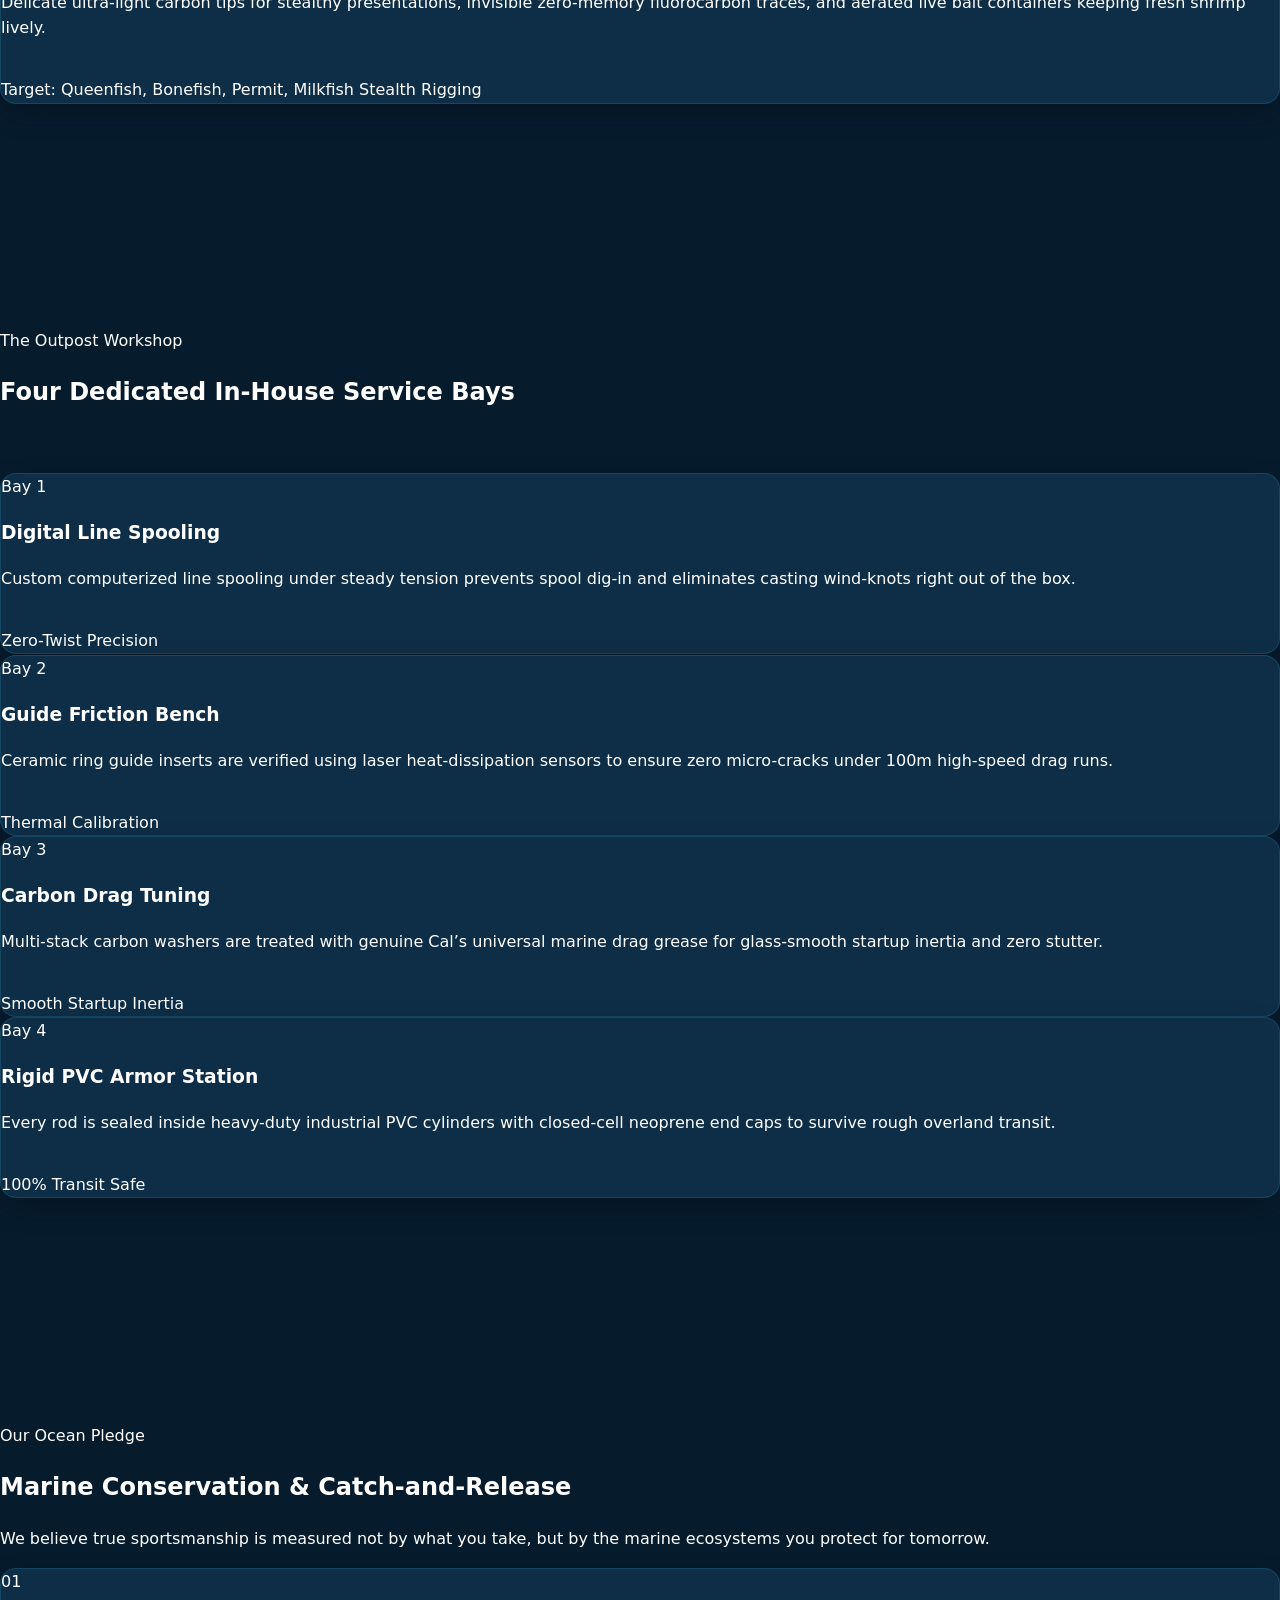
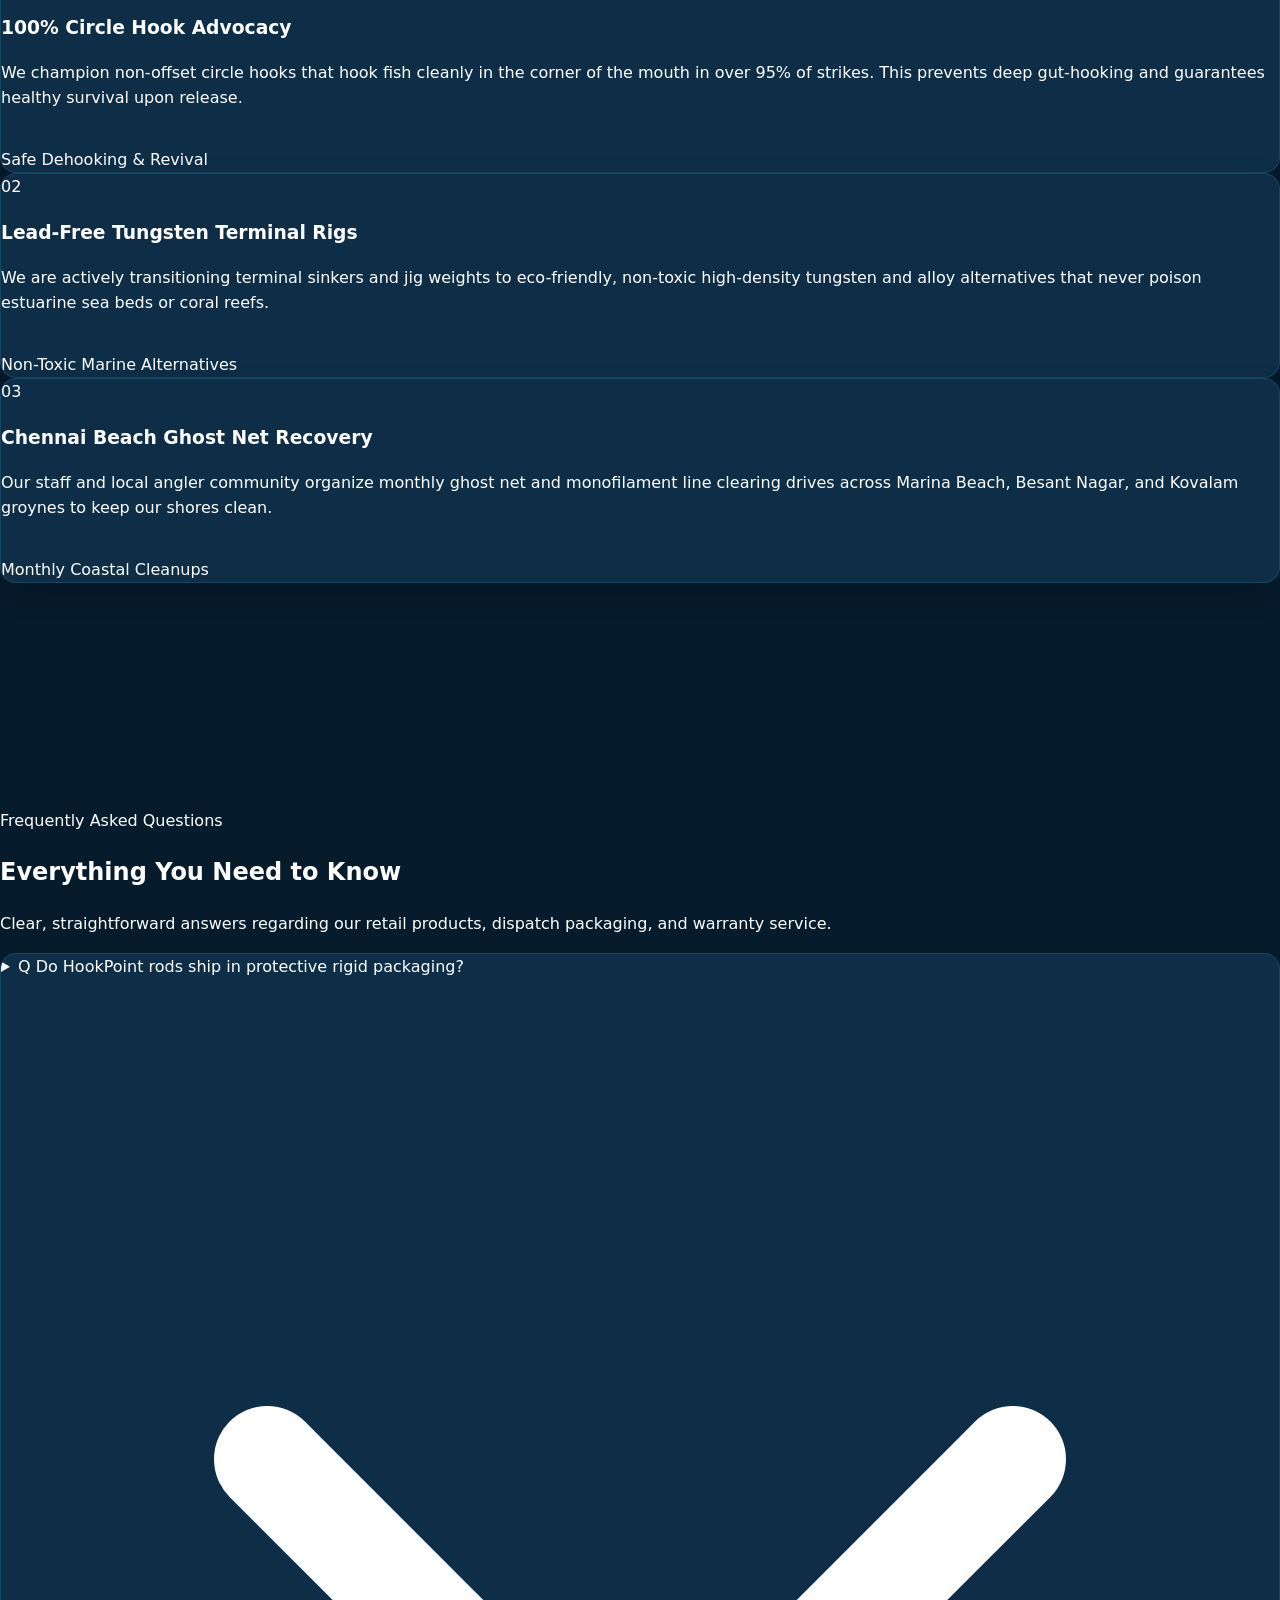
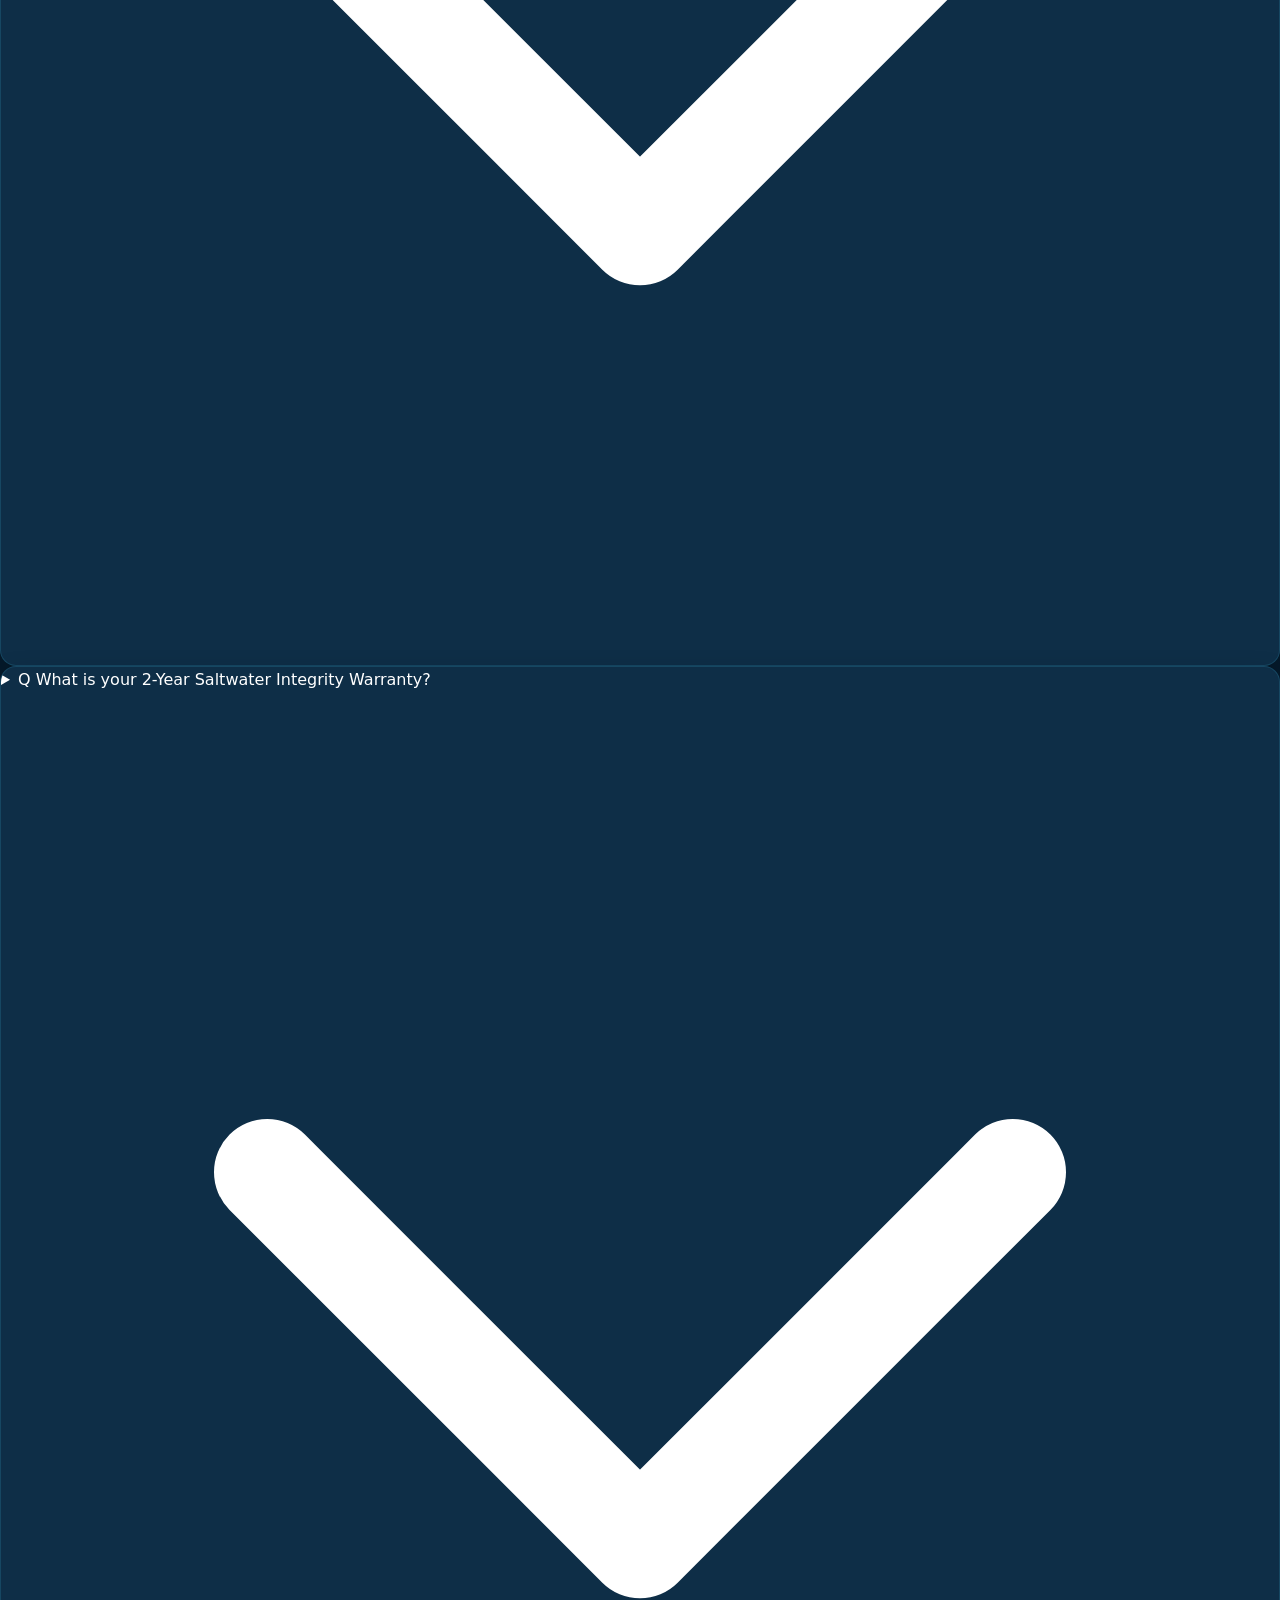
==== commit b7b19a1c: "update" ====
--- a/about.html
+++ b/about.html
@@ -46,10 +46,10 @@
         <a href="index.html" class="flex items-center gap-3 shrink-0 group">
           <img src="assets/images/logo.png" alt="HookPoint Logo" class="w-12 h-12 object-contain transition-transform duration-300 group-hover:scale-105" />
           <div class="flex flex-col">
-            <span class="text-2xl font-black tracking-tight text-white group-hover:text-ocean-aqua transition leading-none">
+            <span class="brand-name text-2xl font-black tracking-tight text-white group-hover:text-ocean-aqua transition leading-none">
               Hook<span class="text-ocean-gold">Point</span>
             </span>
-            <span class="text-[10px] tracking-widest uppercase font-semibold text-ocean-muted-blue mt-0.5">
+            <span class="brand-tagline hidden xl:block text-[10px] tracking-widest uppercase font-semibold text-ocean-muted-blue mt-0.5">
               Gear Up &bull; Cast Out &bull; Reel In
             </span>
           </div>
@@ -113,8 +113,10 @@
           <a href="order.html" class="hidden sm:inline-flex nav-action-btn px-5 gold-button rounded-xl text-xs font-bold uppercase tracking-wider shadow-md shrink-0">ORDER</a>
 
           <!-- Mobile Hamburger Menu Button -->
-          <button type="button" id="mobile-menu-btn" class="lg:hidden nav-action-btn nav-action-square rounded-xl bg-ocean-navy-surface hover:bg-ocean-navy-card border border-ocean-navy-border text-white transition shrink-0" aria-label="Open Navigation Menu" aria-expanded="false">
-            <svg class="w-5 h-5" fill="none" stroke="currentColor" viewBox="0 0 24 24"><path stroke-linecap="round" stroke-linejoin="round" stroke-width="2" d="M4 6h16M4 12h16m-7 6h7" /></svg>
+          <button type="button" id="mobile-menu-btn" class="lg:hidden nav-action-btn nav-action-square rounded-xl bg-ocean-navy-surface hover:bg-ocean-navy-card border border-ocean-navy-border text-white transition shrink-0 inline-flex items-center justify-center p-0" aria-label="Open Navigation Menu" aria-expanded="false">
+            <svg class="w-5 h-5 block m-auto" fill="none" stroke="currentColor" viewBox="0 0 24 24">
+              <path stroke-linecap="round" stroke-linejoin="round" stroke-width="2" d="M4 6h16M4 12h16M4 18h16" />
+            </svg>
           </button>
         </div>
 
@@ -191,7 +193,11 @@
       </a>
     </nav>
 
-    <div class="pt-6 border-t border-ocean-navy-border space-y-3">
+    <div class="pt-5 border-t border-ocean-navy-border space-y-3">
+      <div class="flex items-center justify-between text-xs text-ocean-text-secondary">
+        <span class="font-semibold text-ocean-muted-blue">Appearance Mode:</span>
+        <button type="button" class="theme-toggle-btn nav-action-btn nav-action-square rounded-xl bg-ocean-navy hover:bg-ocean-navy-card border border-ocean-navy-border text-ocean-aqua transition" aria-label="Toggle Theme"></button>
+      </div>
       <div class="flex items-center justify-between text-xs text-ocean-text-secondary">
         <span class="font-semibold text-ocean-muted-blue">Language / Direction:</span>
         <button type="button" class="direction-toggle-btn nav-action-btn px-3 rounded-xl bg-ocean-navy hover:bg-ocean-navy-card border border-ocean-aqua/30 text-ocean-aqua transition" aria-label="Toggle Direction"></button>
@@ -489,8 +495,8 @@
                 <span>✓ Verified</span>
               </div>
             </div>
-        </div>
-
+          </div>
+        </div>
       </div>
     </section>
 
--- a/css/styles.css
+++ b/css/styles.css
@@ -469,13 +469,17 @@
   scroll-behavior: smooth;
   scroll-padding-top: 100px;
   font-family: system-ui, -apple-system, BlinkMacSystemFont, 'Segoe UI', Roboto, Oxygen, Ubuntu, Cantarell, sans-serif;
-  overflow-x: clip;
+  width: 100%;
+  max-width: 100vw;
+  overflow-x: hidden;
 }
 
 body {
   margin: 0;
+  width: 100%;
+  max-width: 100vw;
   min-width: 320px;
-  overflow-x: clip;
+  overflow-x: hidden;
   background-color: var(--bg-primary);
   color: var(--text-primary);
   transition: background-color 0.3s cubic-bezier(0.4, 0, 0.2, 1), color 0.3s cubic-bezier(0.4, 0, 0.2, 1);
@@ -738,13 +742,17 @@
 }
 
 /* ==========================================================================
-   NAVBAR UNIFIED ACTION BUTTON HEIGHT SYSTEM
-   Ensures Theme, RTL, Favorites, Cart, and Order buttons have exact equal height
+   NAVBAR UNIFIED ACTION BUTTON HEIGHT SYSTEM & RESPONSIVE RULES (360px & 1024px)
    ========================================================================== */
+.nav-link {
+  white-space: nowrap !important;
+}
+
 .nav-action-btn {
   height: 2.5rem !important; /* 40px */
   min-height: 2.5rem !important;
   max-height: 2.5rem !important;
+  display: inline-flex;
   box-sizing: border-box !important;
   align-items: center !important;
   justify-content: center !important;
@@ -753,16 +761,218 @@
   padding-bottom: 0 !important;
 }
 
-.nav-action-btn:not(.hidden):not(.lg\:hidden):not(.xl\:hidden):not([hidden]) {
-  display: inline-flex !important;
-}
-
 .nav-action-btn.nav-action-square {
   width: 2.5rem !important; /* 40px */
   min-width: 2.5rem !important;
   max-width: 2.5rem !important;
   padding-left: 0 !important;
   padding-right: 0 !important;
+}
+
+/* --------------------------------------------------------------------------
+   BRAND LOGO & TAGLINE CONTROL (NEVER HIDE BRAND NAME 'HOOKPOINT')
+   -------------------------------------------------------------------------- */
+.site-nav .brand-name,
+.site-nav .brand-name span,
+.site-nav a[href="index.html"] .text-2xl,
+.site-nav a[href="index.html"] .text-2xl span,
+.site-nav a[href="index.html"] span.text-ocean-gold {
+  display: inline !important;
+  visibility: visible !important;
+  opacity: 1 !important;
+}
+
+/* Explicitly hide ONLY the secondary tagline on mobile (<640px) and small desktop (1024-1279px) */
+.site-nav .brand-tagline {
+  display: none !important;
+}
+@media (min-width: 1280px) {
+  .site-nav .brand-tagline {
+    display: block !important;
+  }
+}
+
+/* --------------------------------------------------------------------------
+   HAMBURGER BUTTON CENTERING & ICON SYMMETRY (Fix 768px & 360px Alignment)
+   -------------------------------------------------------------------------- */
+#mobile-menu-btn,
+button#mobile-menu-btn,
+.nav-action-btn#mobile-menu-btn,
+.site-nav #mobile-menu-btn {
+  display: inline-flex !important;
+  align-items: center !important;
+  justify-content: center !important;
+  padding: 0 !important;
+  box-sizing: border-box !important;
+  text-align: center !important;
+}
+
+#mobile-menu-btn svg,
+button#mobile-menu-btn svg,
+.nav-action-btn#mobile-menu-btn svg,
+.site-nav #mobile-menu-btn svg {
+  display: block !important;
+  margin: auto !important;
+  width: 1.25rem !important;
+  height: 1.25rem !important;
+}
+
+/* --------------------------------------------------------------------------
+   360px to 639px: Compact Mobile Header & Zero Overflow
+   RTL and Light/Dark Mode buttons moved inside Hamburger Drawer
+   -------------------------------------------------------------------------- */
+@media (max-width: 639px) {
+  /* In top site-nav header on mobile, hide Theme and RTL buttons because they are placed inside hamburger drawer */
+  .site-nav .theme-toggle-btn,
+  .site-nav .direction-toggle-btn {
+    display: none !important;
+  }
+}
+
+/* Ensure mobile drawer preference controls are always visible inside the drawer in both modes */
+#mobile-menu-drawer .theme-toggle-btn,
+#mobile-menu-drawer .direction-toggle-btn {
+  display: inline-flex !important;
+  visibility: visible !important;
+  opacity: 1 !important;
+}
+
+html.light #mobile-menu-drawer .theme-toggle-btn,
+html.light #mobile-menu-drawer .direction-toggle-btn {
+  background-color: #F0F8FB !important;
+  border-color: rgba(8, 126, 171, 0.25) !important;
+  color: #06729B !important;
+}
+
+html.light #mobile-menu-drawer .theme-toggle-btn:hover,
+html.light #mobile-menu-drawer .direction-toggle-btn:hover {
+  background-color: #E2F2F8 !important;
+  border-color: var(--ocean-blue) !important;
+}
+
+@media (max-width: 480px) {
+  /* Prevent container overflow on 360px and smaller */
+  .site-nav > div,
+  .site-nav .max-w-7xl {
+    padding-inline: 0.75rem !important; /* 12px padding */
+  }
+
+  .site-nav .h-20 {
+    height: 4.25rem !important; /* 68px */
+  }
+
+  /* Compact brand logo: ensure HookPoint is completely visible */
+  .site-nav a[href="index.html"] {
+    gap: 0.5rem !important;
+  }
+  .site-nav a[href="index.html"] img {
+    width: 2.25rem !important; /* 36px */
+    height: 2.25rem !important;
+  }
+  .site-nav a[href="index.html"] .text-2xl,
+  .site-nav a[href="index.html"] .text-xl {
+    font-size: 1.25rem !important;
+    line-height: 1 !important;
+  }
+
+  /* Compact action buttons */
+  .site-nav .flex.items-center.gap-2,
+  .site-nav .flex.items-center.gap-2\.5 {
+    gap: 0.5rem !important;
+  }
+  .site-nav .nav-action-btn {
+    height: 2.25rem !important; /* 36px */
+    min-height: 2.25rem !important;
+    max-height: 2.25rem !important;
+  }
+  .site-nav .nav-action-btn.nav-action-square {
+    width: 2.25rem !important; /* 36px */
+    min-width: 2.25rem !important;
+    max-width: 2.25rem !important;
+  }
+
+  /* Ensure hamburger menu button is always visible on mobile */
+  #mobile-menu-btn,
+  .site-nav #mobile-menu-btn {
+    display: inline-flex !important;
+  }
+
+  /* Hero badge pill wrapping & sizing on 360px */
+  .hero-badge-pill {
+    max-width: 100% !important;
+    padding: 0.4rem 0.85rem !important;
+    font-size: 0.7rem !important;
+    gap: 0.35rem !important;
+    flex-wrap: wrap !important;
+    justify-content: center !important;
+  }
+}
+
+/* --------------------------------------------------------------------------
+   1024px to 1279px (lg breakpoint): Tablet Landscape & Small Laptops
+   Full brand name visible, single-line links, zero collision
+   -------------------------------------------------------------------------- */
+@media (min-width: 1024px) and (max-width: 1279px) {
+  /* Container padding: 1rem (16px) instead of 2rem (32px) to give 32px more room */
+  .site-nav > div,
+  .site-nav .max-w-7xl {
+    padding-inline: 1rem !important;
+  }
+
+  .site-nav a[href="index.html"] {
+    gap: 0.5rem !important;
+  }
+  .site-nav a[href="index.html"] img {
+    width: 2.5rem !important;
+    height: 2.5rem !important;
+  }
+  .site-nav a[href="index.html"] .text-2xl {
+    font-size: 1.35rem !important;
+  }
+
+  /* Compact navigation links: single line, snug gap */
+  .site-nav nav {
+    gap: 0.625rem !important; /* 10px */
+    font-size: 0.78125rem !important; /* 12.5px */
+  }
+  .site-nav .nav-link {
+    white-space: nowrap !important;
+    padding-inline: 0.15rem !important;
+  }
+  .site-nav .nav-dropdown-btn {
+    gap: 0.25rem !important;
+  }
+
+  /* Compact action buttons */
+  .site-nav .flex.items-center.gap-2,
+  .site-nav .flex.items-center.gap-2\.5 {
+    gap: 0.375rem !important;
+  }
+  .site-nav .nav-action-btn {
+    height: 2.25rem !important;
+    min-height: 2.25rem !important;
+    max-height: 2.25rem !important;
+  }
+  .site-nav .nav-action-btn.nav-action-square {
+    width: 2.25rem !important;
+    min-width: 2.25rem !important;
+    max-width: 2.25rem !important;
+  }
+  .site-nav .direction-toggle-btn {
+    padding-inline: 0.5rem !important;
+    font-size: 0.75rem !important;
+  }
+  .site-nav a.gold-button {
+    padding-inline: 0.85rem !important;
+    font-size: 0.75rem !important;
+  }
+
+  /* Scale hero titles proportionally at 1024px */
+  .hero-title,
+  h1.hero-title {
+    font-size: clamp(3.25rem, 5.5vw, 4.25rem) !important;
+    line-height: 1.1 !important;
+  }
 }
 
 /* Mobile Menu Drawer Animation & RTL Support */
